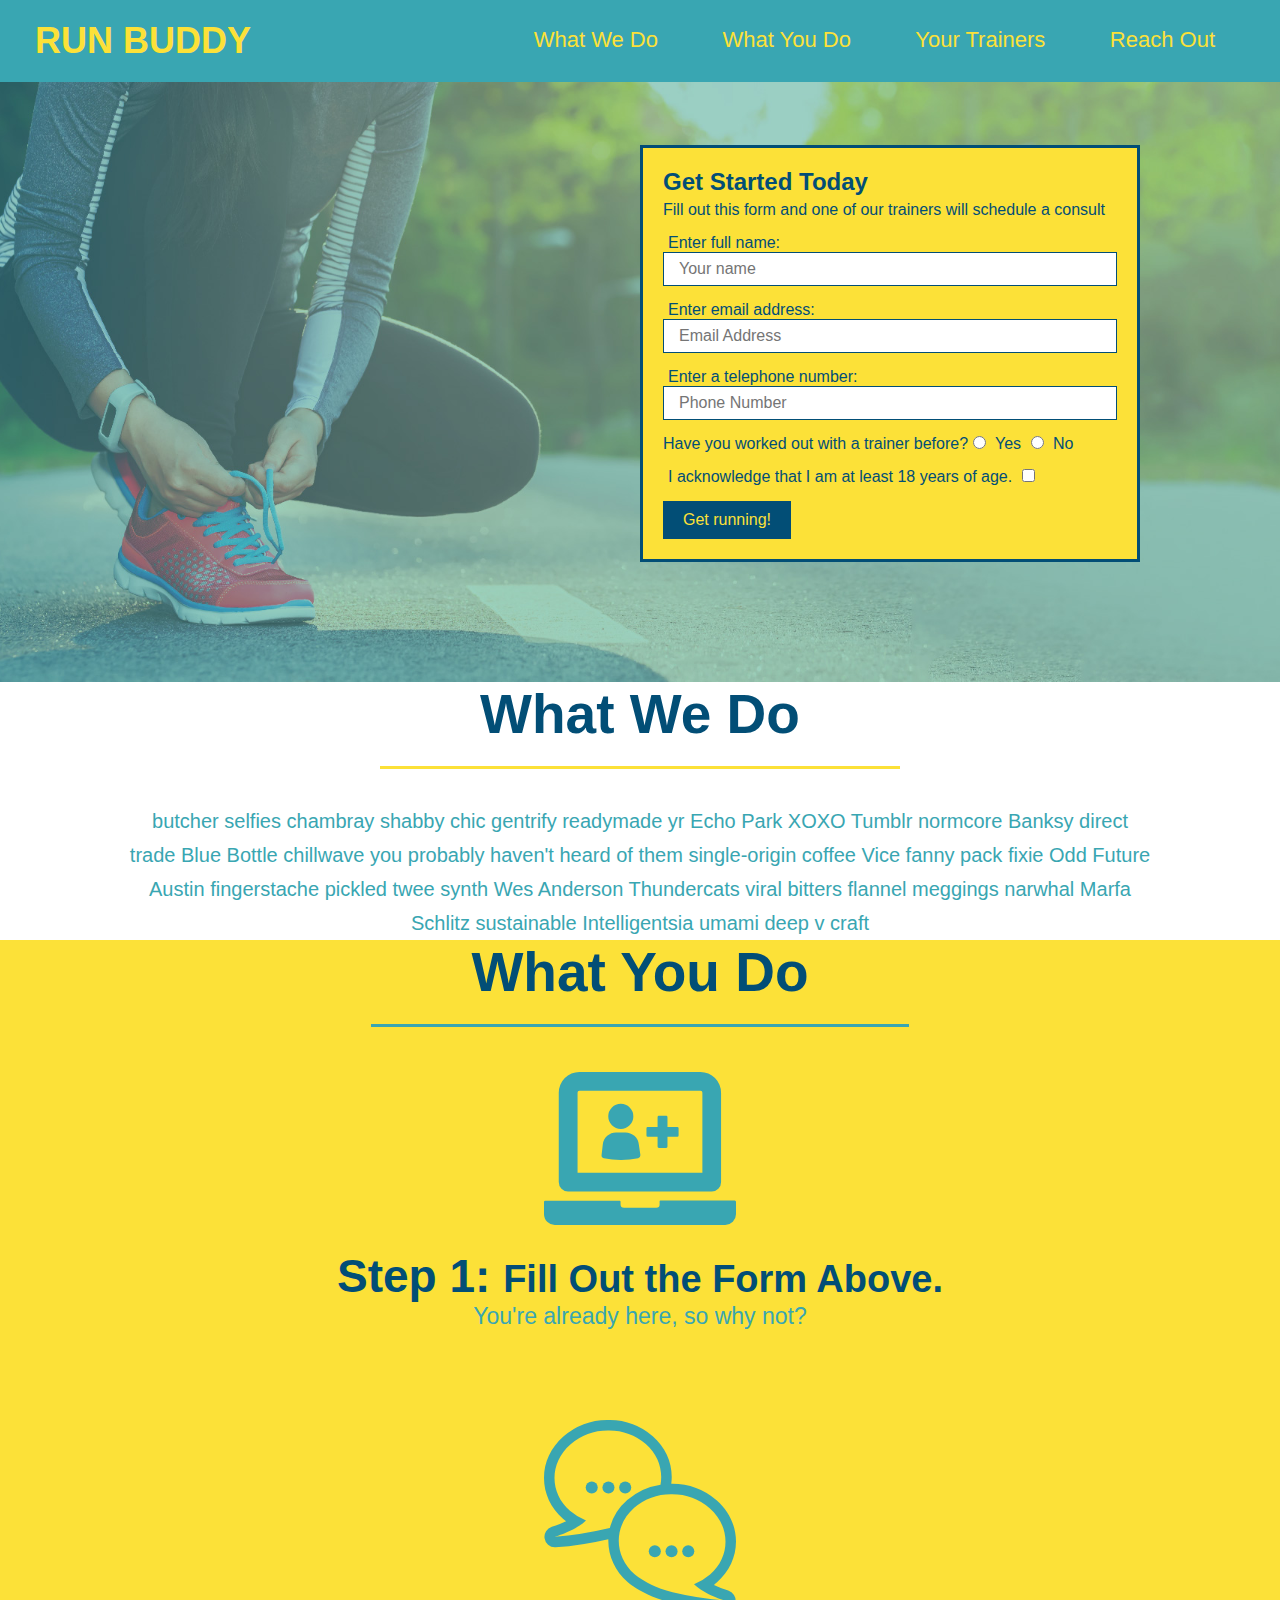
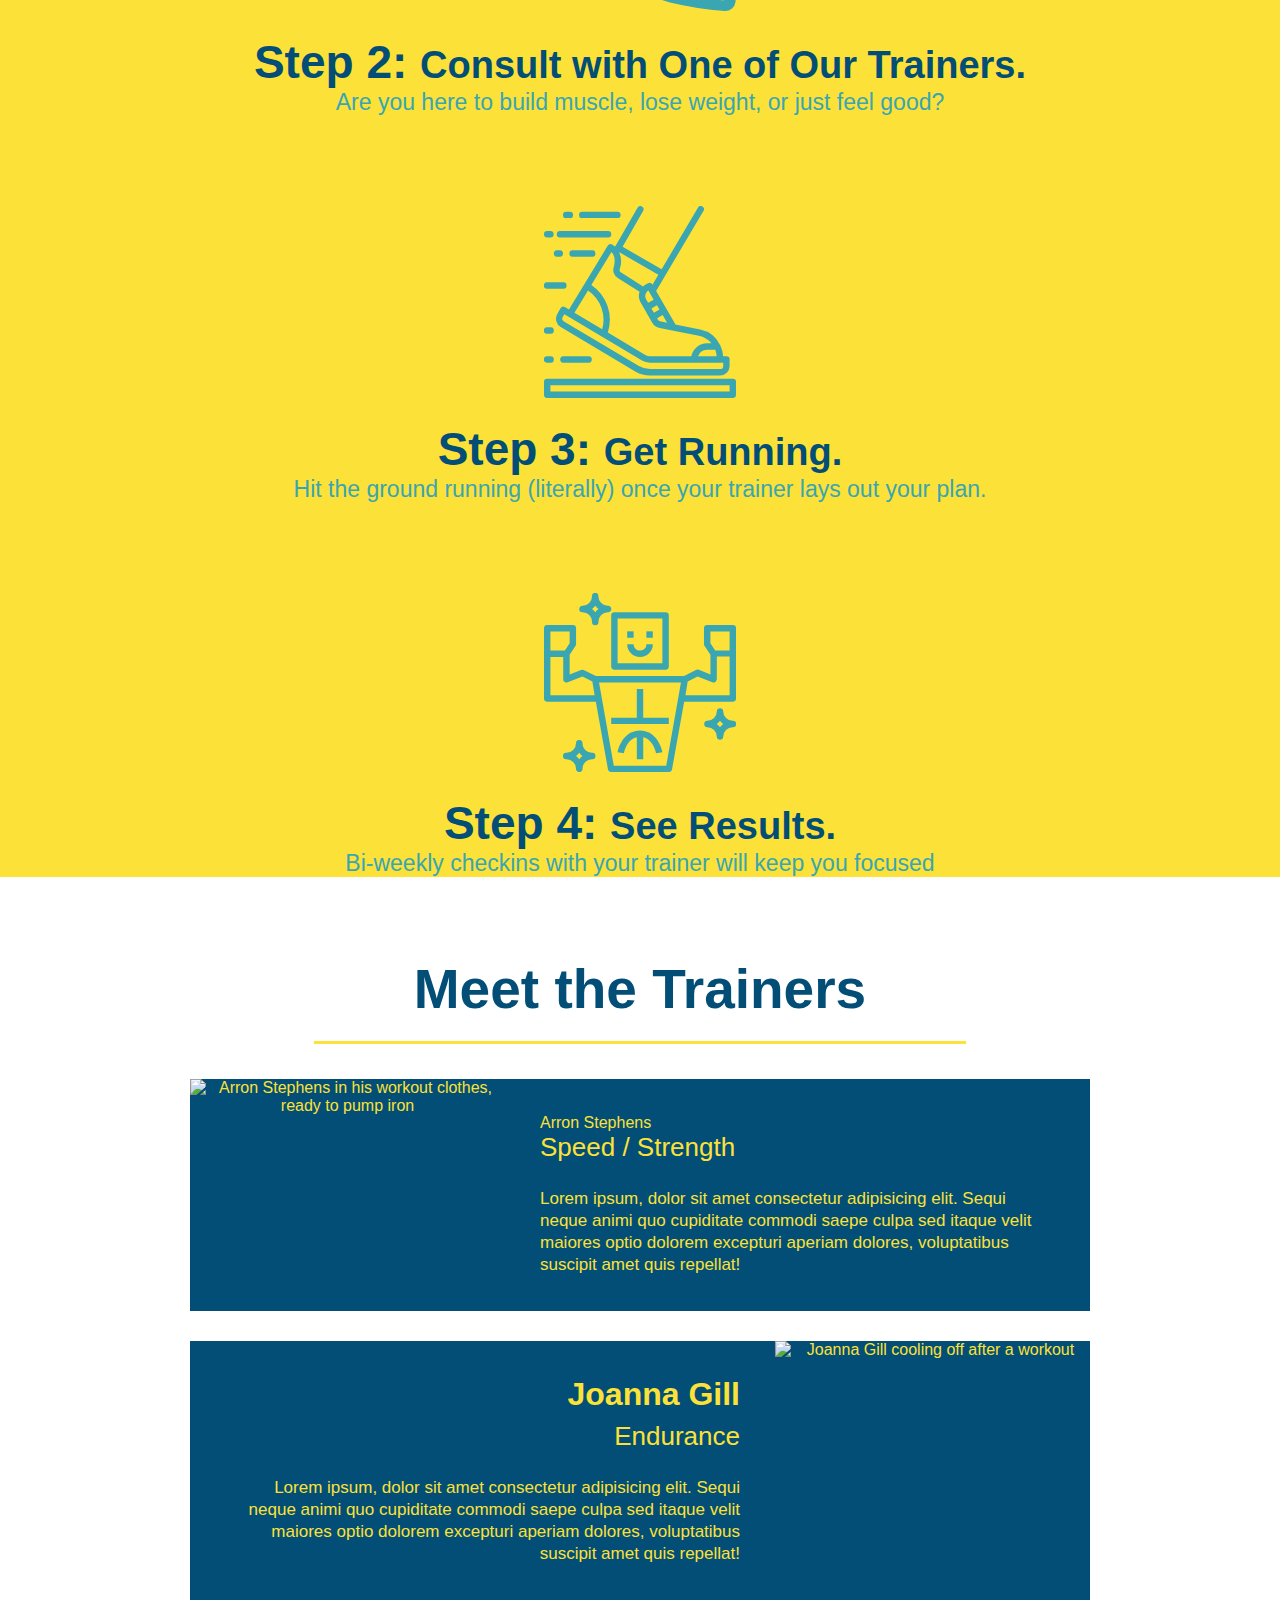
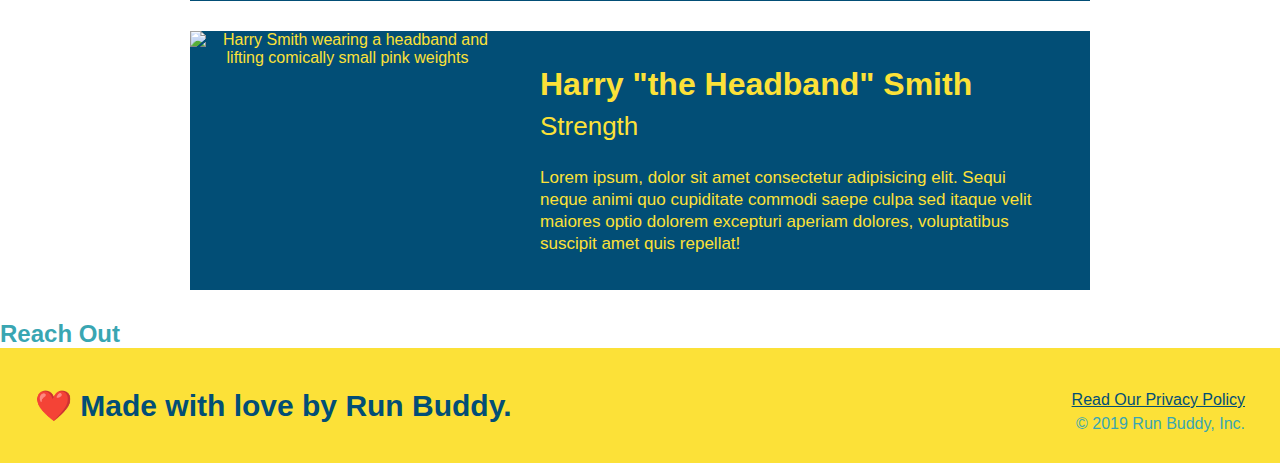
==== index.html @ e9421a39 "Meet the trainers section" ====
<!DOCTYPE html>
<html lang="en">
    <head>
        <meta charset="UTF-8" />
        <title>Run Buddy</title>
        <link rel="stylesheet" href="./assets/css/style.css" />
    </head>
    <body>
        <!--navigation-->
    <header>
        <h1>
            <a href="/">RUN BUDDY</a>
        </h1>    
        <nav><!--Unordered list element-->
            <ul>
                <!--List item element-->
                <li>
                    <!--Anchor element-->
                    <a href="#what-we-do">What We Do</a>
                </li>
                <li>
                    <a href="#what-you-do">What You Do</a>
                </li>
                <li>
                    <a href="#your-trainers">Your Trainers</a>
                </li>
                <li>
                    <a href="#reach-out">Reach Out</a>
                </li>
            </ul>
        </nav>
    </header>

        <!--hero/jumbotron-->
        <section class="hero">
            <div class="hero-form">
                <h3>Get Started Today</h3>
                <p>Fill out this form and one of our trainers will schedule a consult</p>
                <!--Add form element-->
                <form>
                    <label for="name">Enter full name:</label>
                    <input type="text" placeholder="Your name" name="name" id="name" class="form-input" />
                    
                    <label for="email">Enter email address:</label>
                    <input type="text" placeholder="Email Address" name="email" id="email" class="form-input" />
                    
                    <label for="phone">Enter a telephone number:</label>
                    <input type="text" placeholder="Phone Number" name="phone" id="phone" class="form-input" />
                    <p>
                        Have you worked out with a trainer before?
                        <input type="radio" name="trainer-confirm" id="trainer-yes" />
                        <label for="trainer-yes">Yes</label>
                        <input type="radio" name="trainer-confirm" id="trainer-no" />
                        <label for="trainer-no">No</label>
                    </p>
                    <p>
                        <label for="checkbox" >
                            I acknowledge that I am at least 18 years of age.
                            </label>
                            <input type="checkbox" name="age-confirm" id="checkbox" />
                    </p>
                    <button type="submit">
                        Get running!
                    </button>
                </form>
            </div>
        </section>
        <!--end hero-->

        <!--"what we do" section-->
        <section id="what-we-do" class="intro">
            
            <h2 class="section-title primary-border">What We Do</h2>
            <p>
                butcher selfies chambray shabby chic gentrify readymade yr Echo Park XOXO Tumblr normcore Banksy direct trade Blue Bottle chillwave you probably haven't heard of them single-origin coffee Vice fanny pack fixie Odd Future Austin fingerstache pickled twee synth Wes Anderson Thundercats viral bitters flannel meggings narwhal Marfa Schlitz sustainable Intelligentsia umami deep v craft
            </p>
        </section>
        
        <!--"what you do" section-->
        <section id="what-you-do" class="steps">
            
            <h2 class="section-title secondary-border">What You Do</h2>

            <div>
                <!--insert this img element-->
                <img src="./assets/images/step-1.svg" alt="" />
                <h3>Step 1: <span>Fill Out the Form Above.</span></h3>
                <p>You're already here, so why not?</p>
            </div>

            <div>
                <img src="./assets/images/step-2.svg" alt="" />
                <h3>Step 2: <span>Consult with One of Our Trainers.</span></h3>
                <p>Are you here to build muscle, lose weight, or just feel good?</p>
            </div>

            <div>
                <img src="./assets/images/step-3.svg" alt="" />
                <h3>Step 3: <span>Get Running.</span></h3>
                <p>Hit the ground running (literally) once your trainer lays out your plan.</p>
            </div>

            <div>
                <img src="./assets/images/step-4.svg" alt="" />
                <h3>Step 4: <span>See Results.</span></h3>
                <p>Bi-weekly checkins with your trainer will keep you focused</p>
            </div>
        </section>

        <!--"meet the trainers" section-->
        <section id="your-trainers" class="trainers">
            <h2 class="section-title primary-border">
                Meet the Trainers
            </h2>
            <article class="trainer">
                <img src="./assets/images/trainer-1.jpg" alt="Arron Stephens in his workout clothes, ready to pump iron" />
                <div class="trainer-bio text-left"
                  <h3>Arron Stephens</h3>
                  <h4>Speed / Strength</h4>
                  <p>Lorem ipsum, dolor sit amet consectetur adipisicing elit. Sequi neque animi quo cupiditate commodi saepe culpa sed
                    itaque velit maiores optio dolorem excepturi aperiam dolores, voluptatibus suscipit amet quis repellat!
                  </p>
                </div>
            </article>
            <!-- second trainer bio -->
             <article class="trainer">
              <div class="trainer-bio text-right">
                <h3>Joanna Gill</h3>
                 <h4>Endurance</h4>
            <p>
              Lorem ipsum, dolor sit amet consectetur adipisicing elit. Sequi neque animi quo cupiditate commodi saepe culpa sed
              itaque velit maiores optio dolorem excepturi aperiam dolores, voluptatibus suscipit amet quis repellat!
            </p>
        </div>
            <img src="./assets/images/trainer-2.jpg" alt="Joanna Gill cooling off after a workout" />
            </article>
        
        
           <!-- third trainer bio -->
            <article class="trainer">
             <img src="./assets/images/trainer-3.jpg" alt="Harry Smith wearing a headband and lifting comically small pink weights" />
              <div class="trainer-bio text-left">
               <h3>Harry "the Headband" Smith</h3>
                <h4>Strength</h4>
      <p>
        Lorem ipsum, dolor sit amet consectetur adipisicing elit. Sequi neque animi quo cupiditate commodi saepe culpa sed
        itaque velit maiores optio dolorem excepturi aperiam dolores, voluptatibus suscipit amet quis repellat!
      </p>
    </div>
  </article>
        
        
        
        
        
        
        
        </section>

        <!--"reach out" section-->
        <section>
            <h2>Reach Out</h2>
        </section>

        <!--footer-->
        <footer>
            <h2>❤️ Made with love by Run Buddy.</h2>
            <div>
                <a href="#">Read Our Privacy Policy</a><br />
                &copy; 2019 Run Buddy, Inc.
            </div>
        </footer>
        
    </body>
    </html>
---- assets/css/style.css ----
body {
    /*more on this crazy alphanumerical value in a minue! */
    color: #39a6b2;
    font-family: Helvetica, Arial, sans-serif;
}
/* apply styles to <header> */
header {
    padding: 20px 35px;
    background-color: #39a6b2;
}
header h1 {
    font-weight: bold;
    font-size: 36px;
    color: #fce138;
    margin: 0;
    display: inline;
}
header a {
    text-decoration: none;
    color: #fce138;
}
header nav {
    float: right;
    margin: 7px 0;
}
header nav ul li {
    display: inline;
}
header nav ul li a {
    margin: 0 30px;
    font-weight: lighter;
    font-size: 22px;
}
* {
    margin: 0;
    padding: 0;
    box-sizing: border-box;
}
footer {
    background: #fce138;
    width: 100%;
    padding: 40px 35px;
}
footer h2 {
    display: inline;
    color: #024e76;
    font-size: 30px;
    margin: 0;
}
footer div {
    float: right;
    line-height: 1.5;
    text-align: right;
}
footer a {
    color: #024e76;
}

/* Hero Style Start */
.hero {
    background-image: url("../images/hero-bg.jpg");
    height: 600px;
    background-size: cover;
    background-position: center;
    position: relative;
}
.hero-form {
    border: 3px solid #024e76;
    background-color: #fce138;
    padding: 20px;
    width: 500px;
    color: #024e76;
    position: absolute;
    bottom: 120px;
    right: 140px;
}
.hero-form h3 {
    font-size: 24px;
    margin: 0;
}
.hero-form p {
    margin: 5px 0 15px 0;
}
.form-input {
    border: 1px solid #024e76;
    display: block;
    padding: 7px 15px;
    font-size: 16px;
    color: #024e76;
    width: 100%;
    margin-bottom: 15px;
}
.hero-form label {
    margin: 0 5px;
}
.hero-form button {
    color: #fce138;
    background-color: #024e76;
    border: none;
    padding: 10px 20px;
    font-size: 16px;
}
/* Hero Style End */
.intro {
    text-align: center;
}

.intro p {
    line-height: 1.7;
    color: #39a6b2;
    width: 80%;
    font-size: 20px;
    margin: 0 auto;
}

.steps { 
    text-align: center;
    background: #fce138;
}



.section-title {
    font-size: 55px;
    color: #024e76;
    margin-bottom: 35px;
    padding: 0 100px 20px 100px;
    display: inline-block;
    border-bottom: 3px solid;
}
  
.primary-border {
    border-color: #fce138;
}
  
.secondary-border {
    border-color: #39a6b2;
}

.steps div {
    margin-bottom: 80px;
}
  
.steps img {
    width: 15%;
    margin: 10px 0;
} 
  
.steps h3 {
    color: #024e76;
    font-size: 46px;
    margin-top: 10px;
}
  
.steps p {
    color: #39a6b2;
    font-size: 23px;
}
.steps span {
    font-size: 38px;
}
.trainers {
    text-align: center;
}
.trainer {
    width: 900px;
    margin: 0 auto 30px auto;
    background: #024e76;
    color: #fce138;
    overflow: auto;
}
.trainer img {
    width: 35%;
    float: left;
}
  
.trainer-bio {
    padding: 35px;
    float: left;
    width: 65%;
}
.text-left {
    text-align: left;
}
.text-right {
    text-align: right;
}
.trainer-bio h3 {
    font-size: 32px;
    margin-bottom: 8px;
}
  
.trainer-bio h4 {
    font-weight: lighter;
    font-size: 26px;
    margin-bottom: 25px;
}
  
  .trainer-bio p {
    font-size: 17px;
    line-height: 1.3;
}
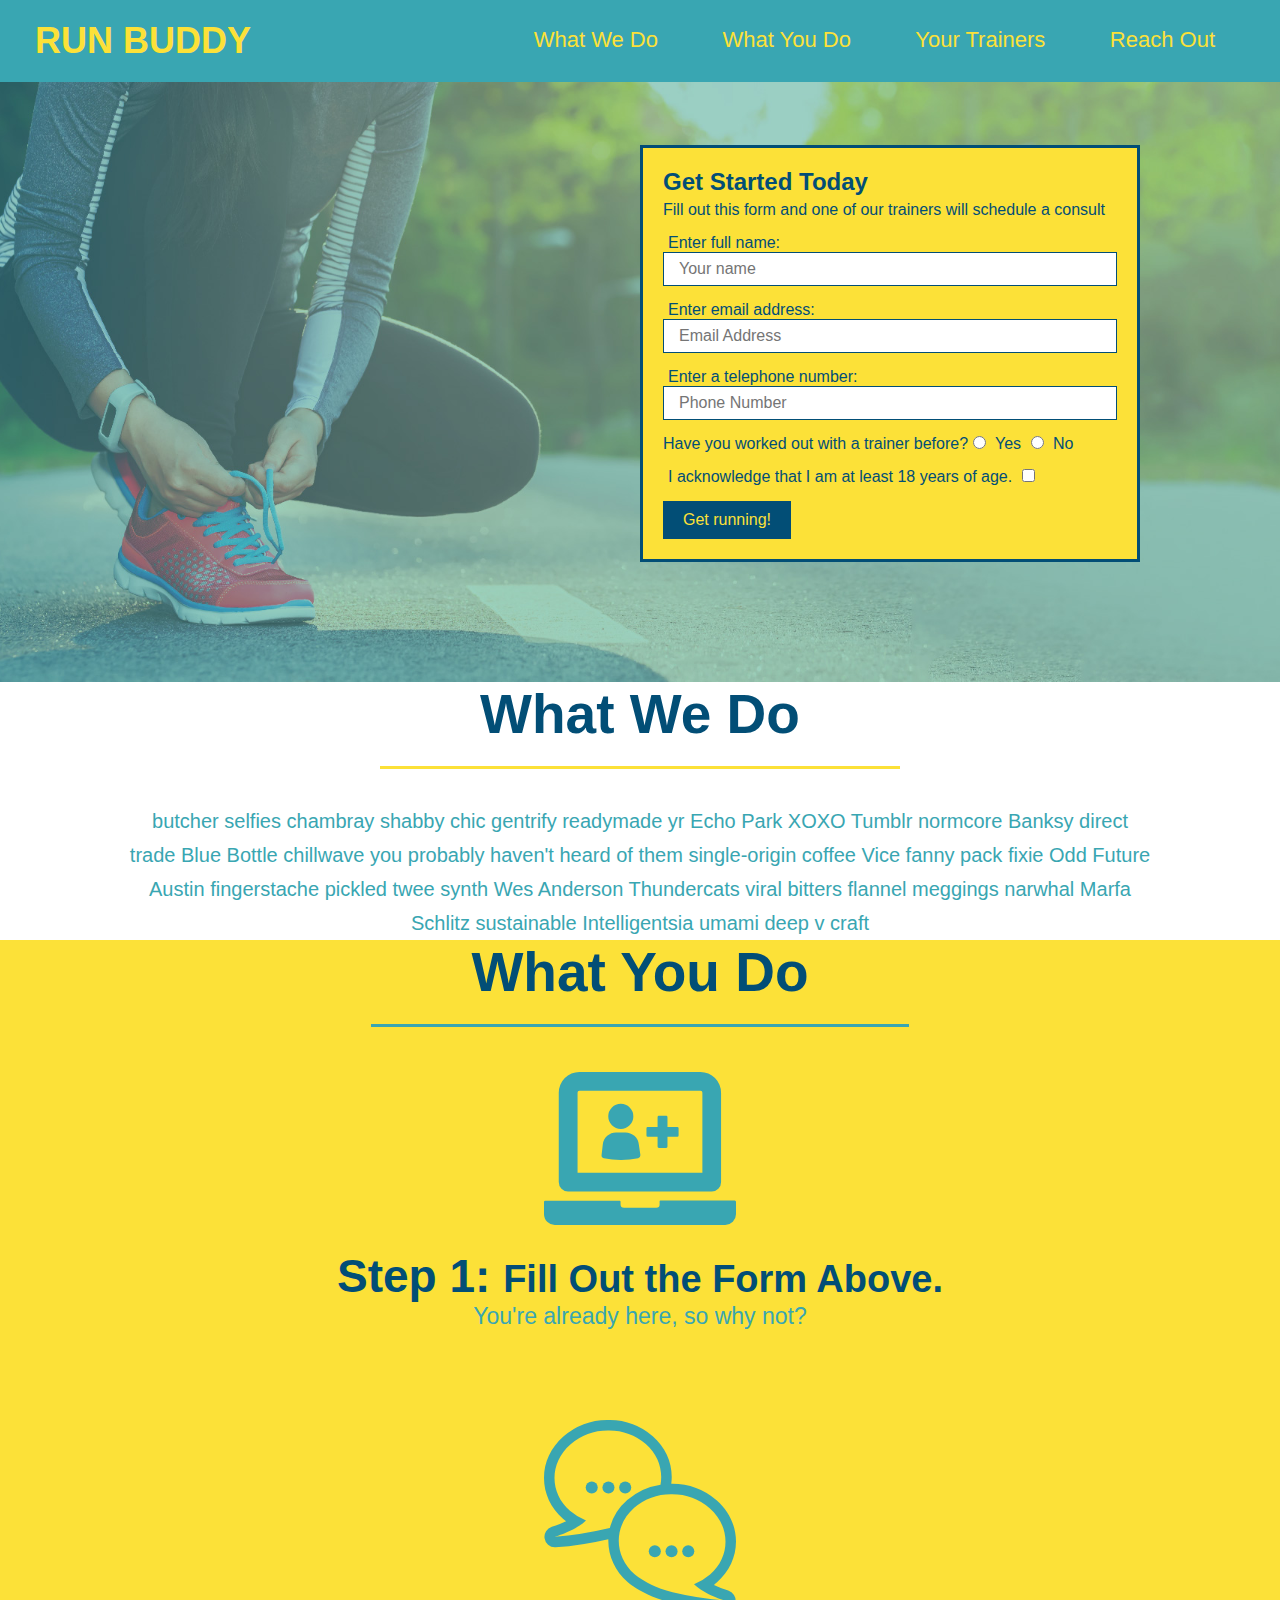
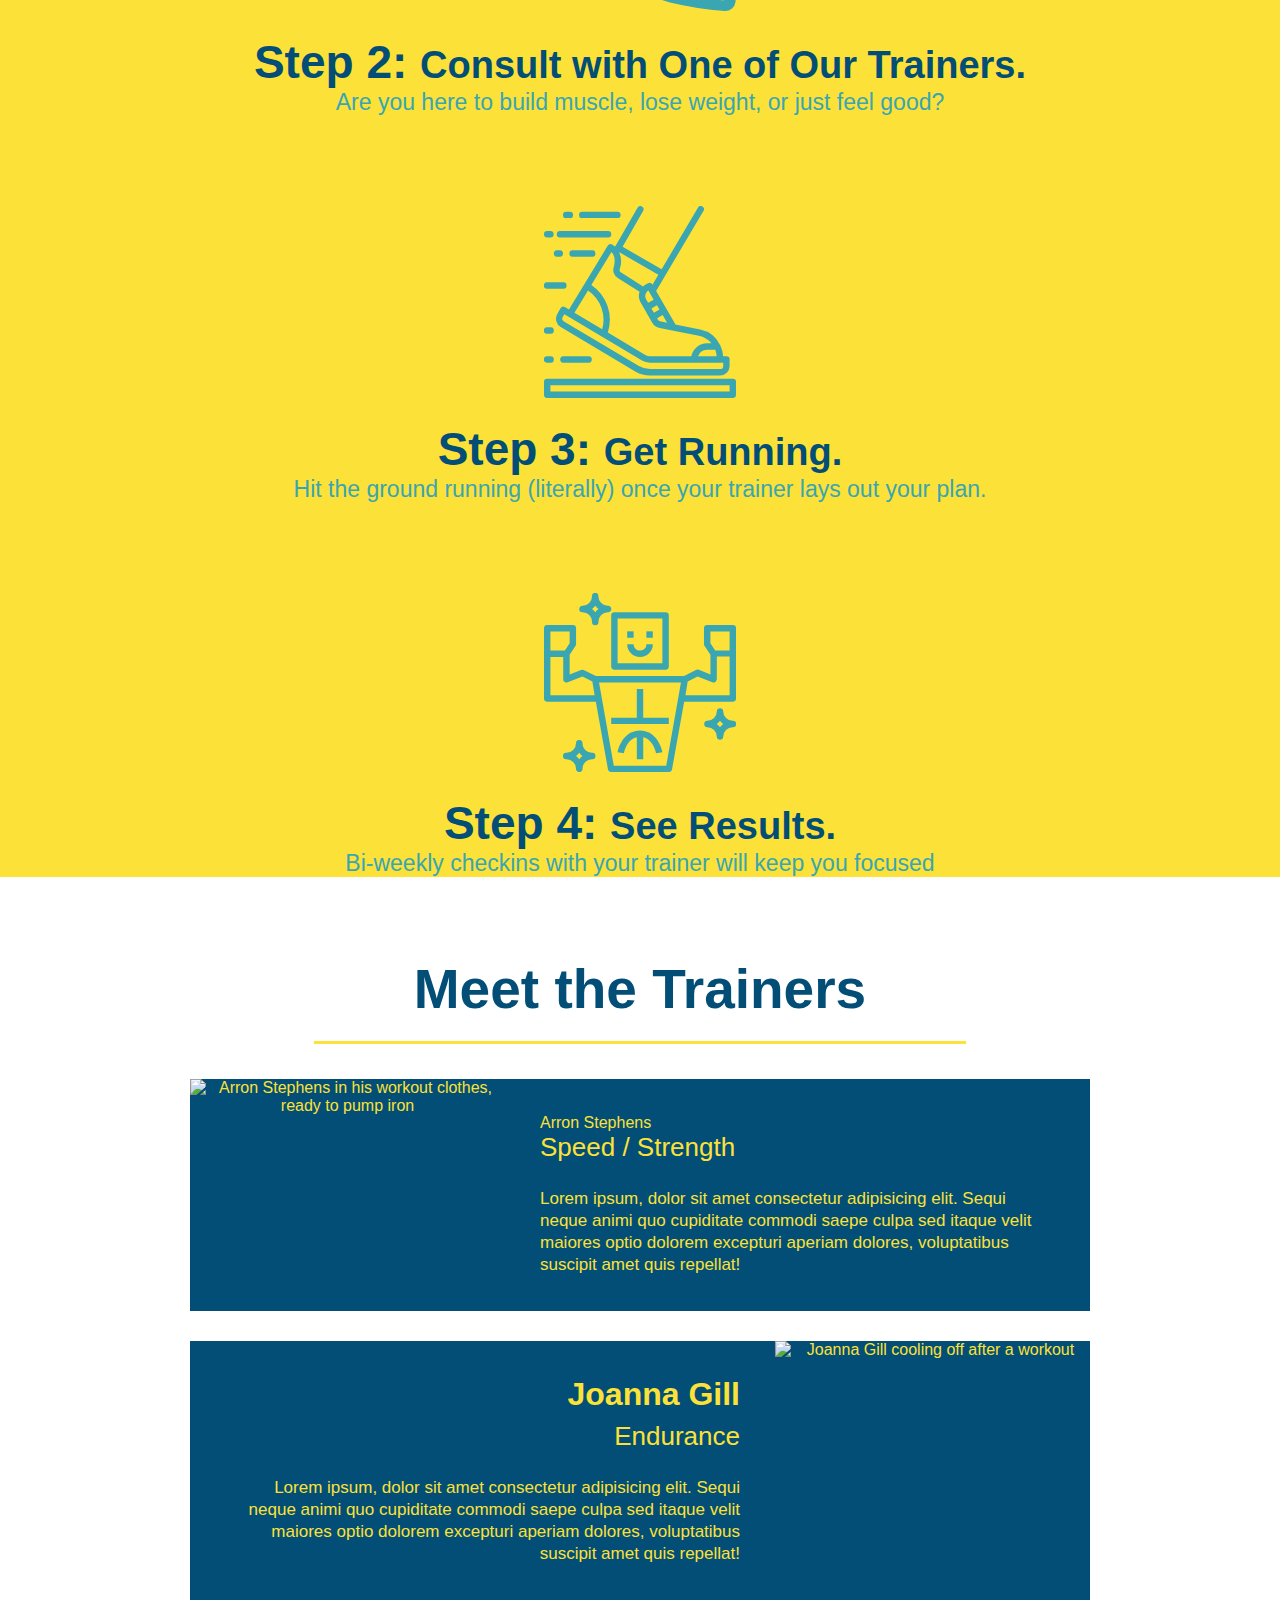
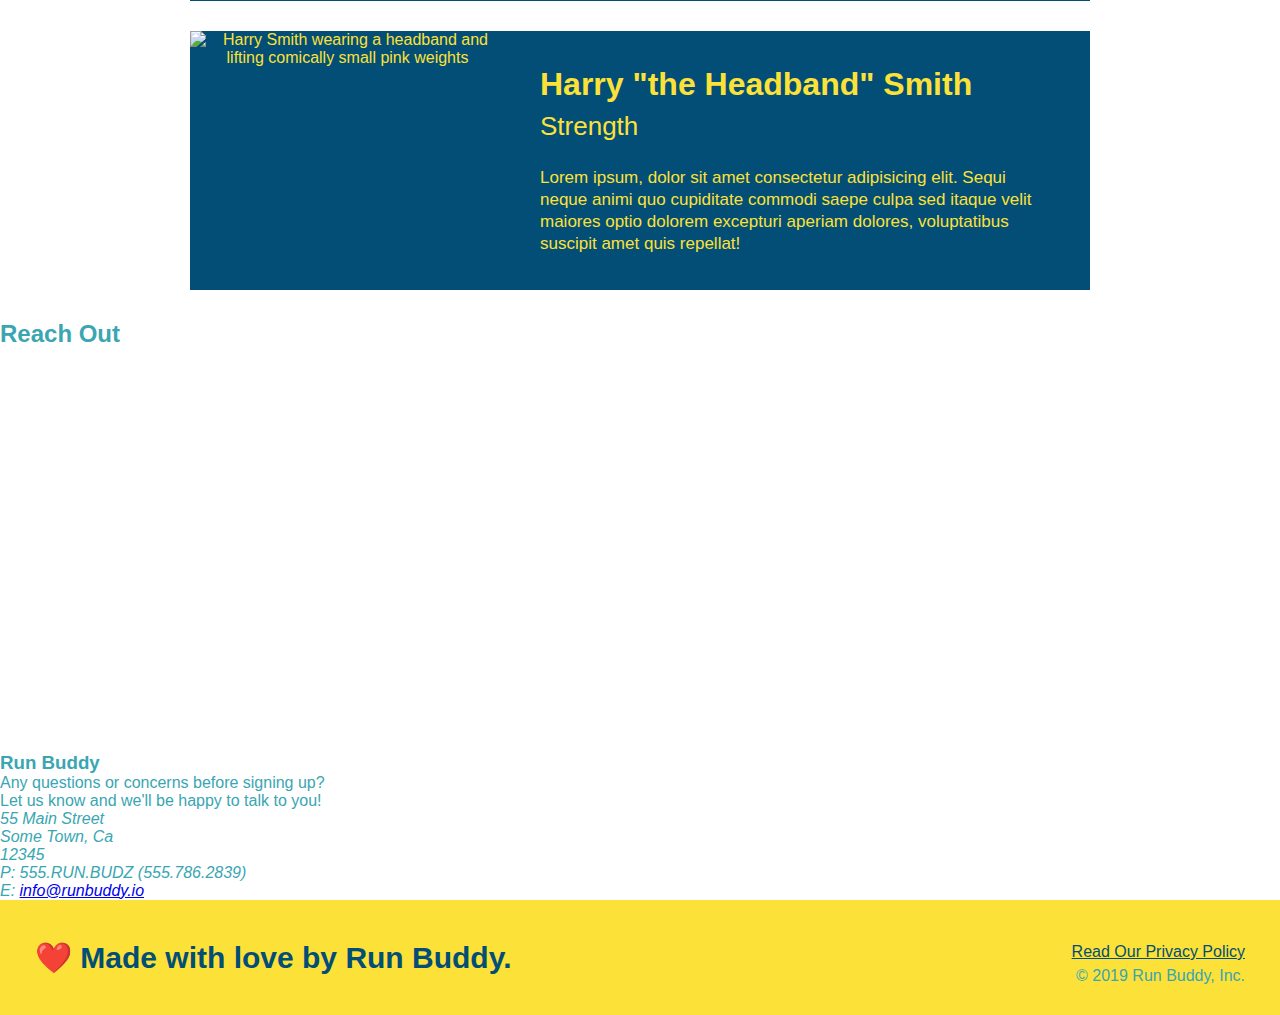
==== commit a81fd818: "Reach Out Section" ====
--- a/index.html
+++ b/index.html
@@ -149,18 +149,37 @@
     </div>
   </article>
         
-        
-        
-        
-        
-        
-        
-        </section>
-
-        <!--"reach out" section-->
+     </section>
+    
+     <!--"reach out" section-->
         <section>
             <h2>Reach Out</h2>
         </section>
+        <div class="contact-info">
+            <iframe
+              src="https://www.google.com/maps/embed?pb=!1m14!1m12!1m3!1d12182.30520634488!2d-74.0652613!3d40.2407219!2m3!1f0!2f0!3f0!3m2!1i1024!2i768!4f13.1!5e0!3m2!1sen!2sus!4v1561060983193!5m2!1sen!2sus"
+              frameborder="0"
+              height="400"
+              width="400"
+              style="border:0"
+              allowfullscreen
+            >
+            </iframe>
+            <div>
+                <h3>Run Buddy</h3>
+                <p>
+                  Any questions or concerns before signing up?
+                  <br />
+                  Let us know and we'll be happy to talk to you!
+                </p>
+                <address>
+                  55 Main Street <br/>
+                  Some Town, Ca <br/>
+                  12345<br />
+                  P: 555.RUN.BUDZ (555.786.2839)<br/>
+                  E: <a href="mailto:info@runbuddy.io">info@runbuddy.io</a>
+                </address>
+            </div>
 
         <!--footer-->
         <footer>
--- a/assets/css/style.css
+++ b/assets/css/style.css
@@ -199,4 +199,4 @@
   .trainer-bio p {
     font-size: 17px;
     line-height: 1.3;
-}+}
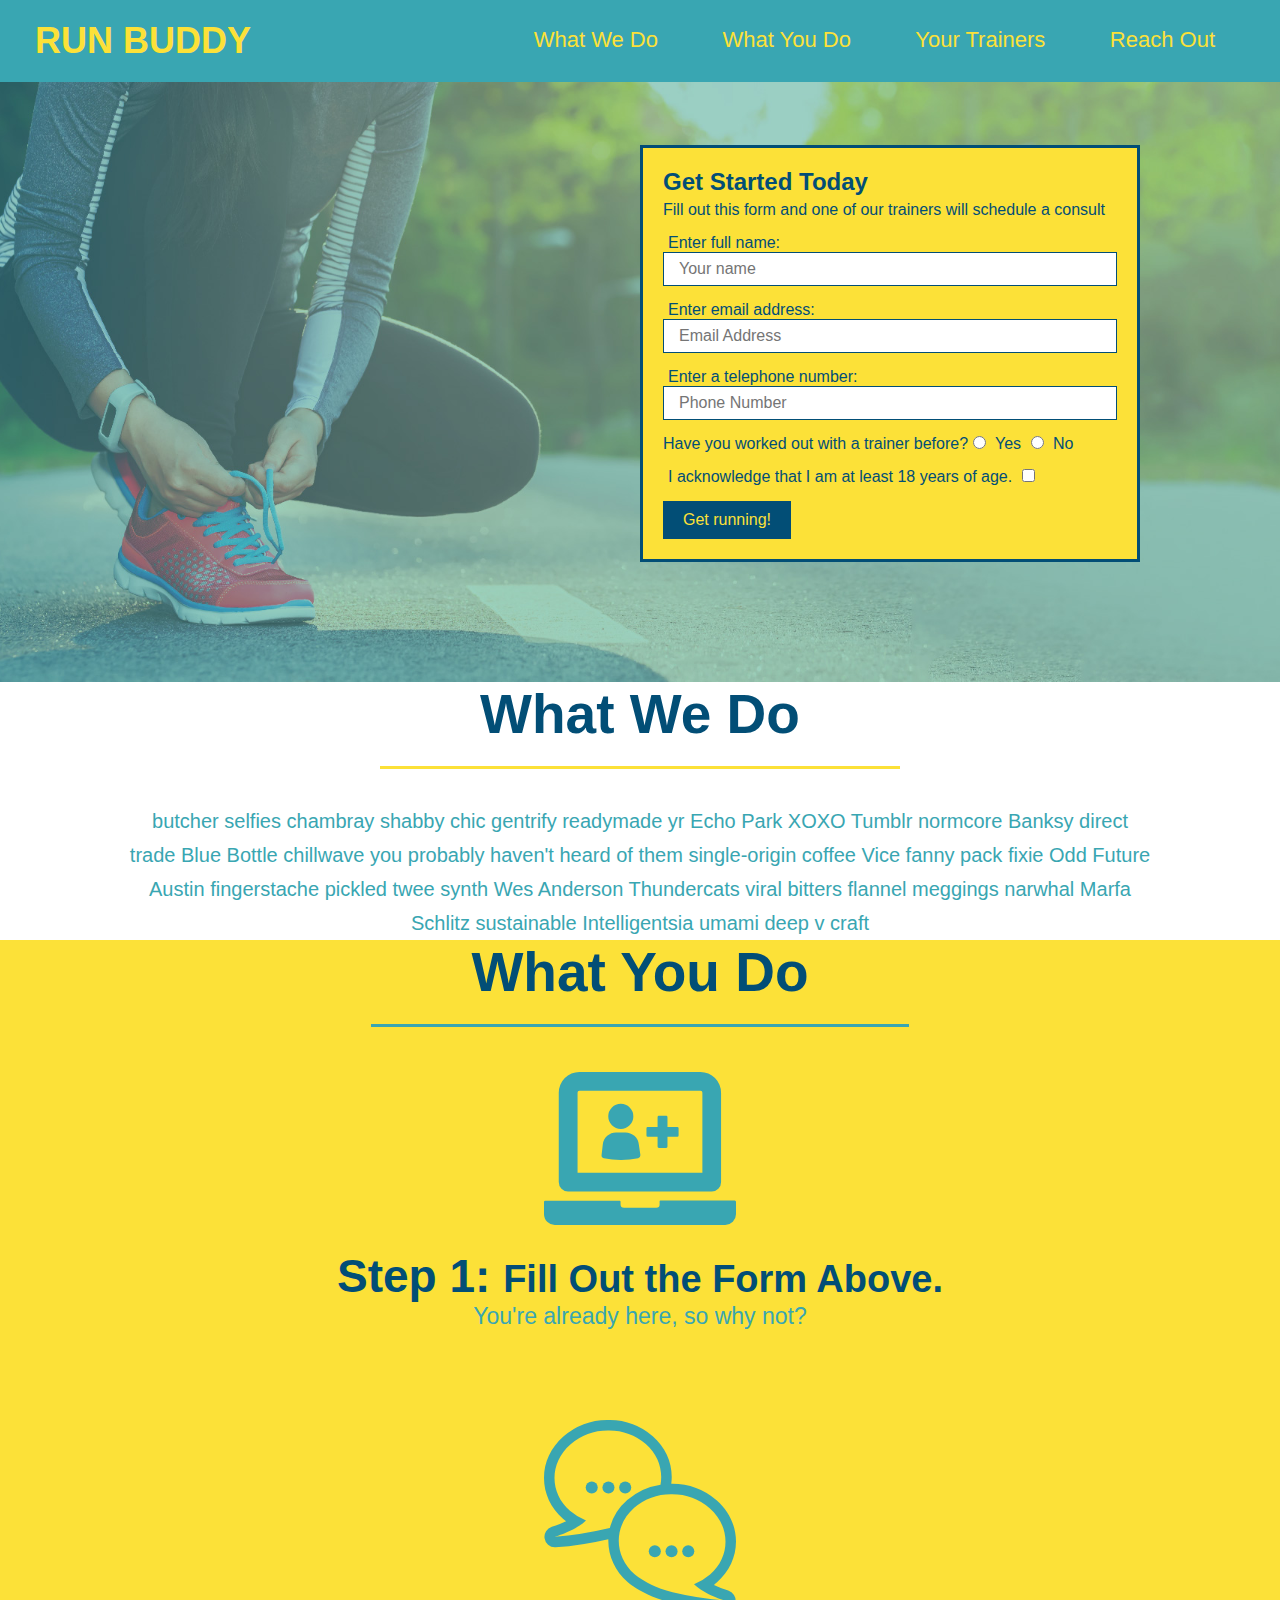
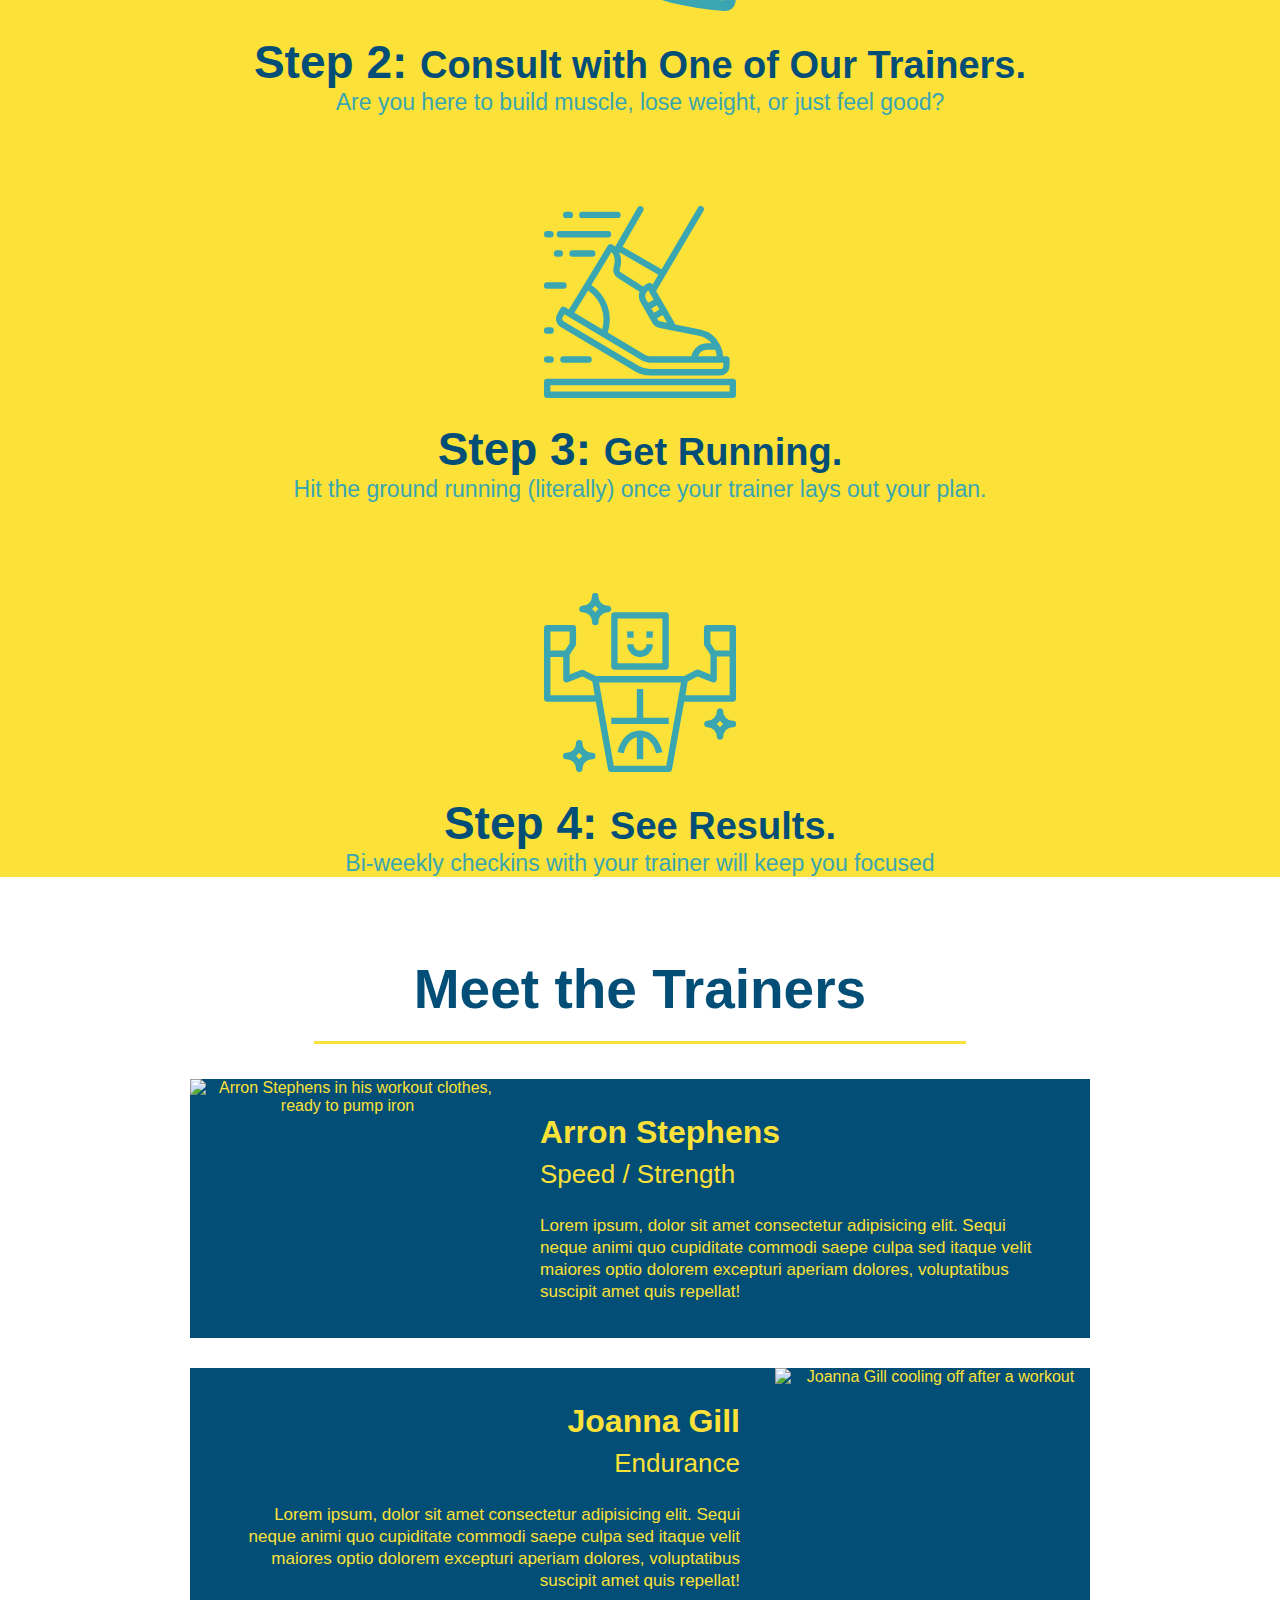
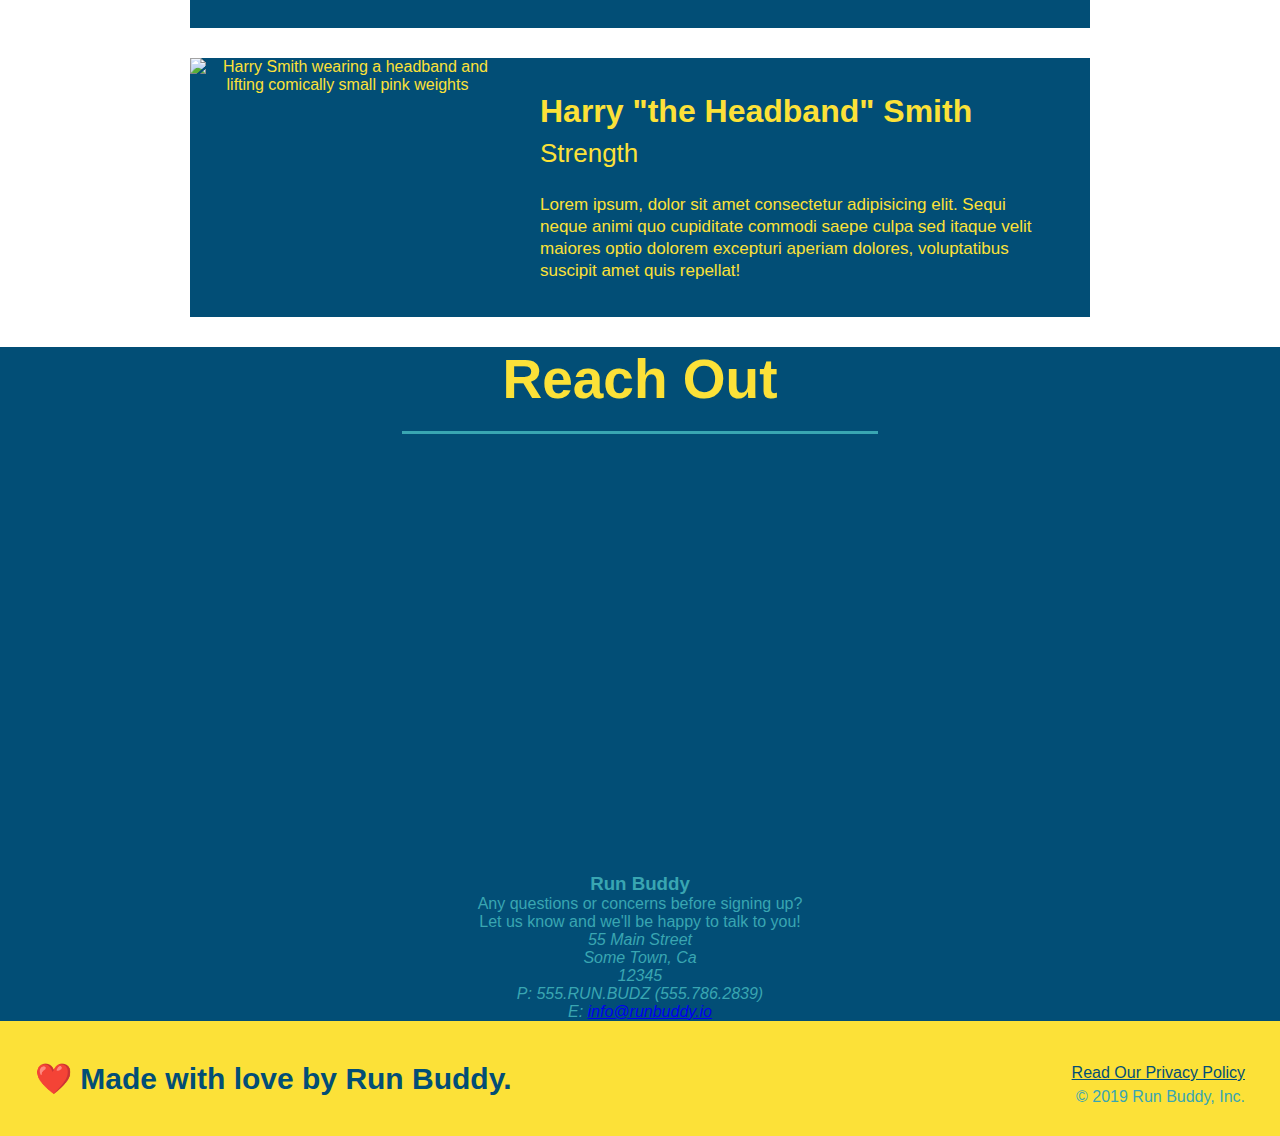
==== commit 49468ec2: "iframe and contact info" ====
--- a/index.html
+++ b/index.html
@@ -1,17 +1,20 @@
 <!DOCTYPE html>
 <html lang="en">
-    <head>
-        <meta charset="UTF-8" />
-        <title>Run Buddy</title>
-        <link rel="stylesheet" href="./assets/css/style.css" />
-    </head>
-    <body>
-        <!--navigation-->
+
+<head>
+    <meta charset="UTF-8" />
+    <title>Run Buddy</title>
+    <link rel="stylesheet" href="./assets/css/style.css" />
+</head>
+
+<body>
+    <!--navigation-->
     <header>
         <h1>
             <a href="/">RUN BUDDY</a>
-        </h1>    
-        <nav><!--Unordered list element-->
+        </h1>
+        <nav>
+            <!--Unordered list element-->
             <ul>
                 <!--List item element-->
                 <li>
@@ -31,164 +34,181 @@
         </nav>
     </header>
 
-        <!--hero/jumbotron-->
-        <section class="hero">
-            <div class="hero-form">
-                <h3>Get Started Today</h3>
-                <p>Fill out this form and one of our trainers will schedule a consult</p>
-                <!--Add form element-->
-                <form>
-                    <label for="name">Enter full name:</label>
-                    <input type="text" placeholder="Your name" name="name" id="name" class="form-input" />
-                    
-                    <label for="email">Enter email address:</label>
-                    <input type="text" placeholder="Email Address" name="email" id="email" class="form-input" />
-                    
-                    <label for="phone">Enter a telephone number:</label>
-                    <input type="text" placeholder="Phone Number" name="phone" id="phone" class="form-input" />
-                    <p>
-                        Have you worked out with a trainer before?
-                        <input type="radio" name="trainer-confirm" id="trainer-yes" />
-                        <label for="trainer-yes">Yes</label>
-                        <input type="radio" name="trainer-confirm" id="trainer-no" />
-                        <label for="trainer-no">No</label>
-                    </p>
-                    <p>
-                        <label for="checkbox" >
-                            I acknowledge that I am at least 18 years of age.
-                            </label>
-                            <input type="checkbox" name="age-confirm" id="checkbox" />
-                    </p>
-                    <button type="submit">
-                        Get running!
-                    </button>
-                </form>
+    <!--hero/jumbotron-->
+    <section class="hero">
+        <div class="hero-form">
+            <h3>Get Started Today</h3>
+            <p>Fill out this form and one of our trainers will schedule a consult</p>
+            <!--Add form element-->
+            <form>
+                <label for="name">Enter full name:</label>
+                <input type="text" placeholder="Your name" name="name" id="name" class="form-input" />
+
+                <label for="email">Enter email address:</label>
+                <input type="text" placeholder="Email Address" name="email" id="email" class="form-input" />
+
+                <label for="phone">Enter a telephone number:</label>
+                <input type="text" placeholder="Phone Number" name="phone" id="phone" class="form-input" />
+                <p>
+                    Have you worked out with a trainer before?
+                    <input type="radio" name="trainer-confirm" id="trainer-yes" />
+                    <label for="trainer-yes">Yes</label>
+                    <input type="radio" name="trainer-confirm" id="trainer-no" />
+                    <label for="trainer-no">No</label>
+                </p>
+                <p>
+                    <label for="checkbox">
+                        I acknowledge that I am at least 18 years of age.
+                    </label>
+                    <input type="checkbox" name="age-confirm" id="checkbox" />
+                </p>
+                <button type="submit">
+                    Get running!
+                </button>
+            </form>
+        </div>
+    </section>
+    <!--end hero-->
+
+    <!--"what we do" section-->
+    <section id="what-we-do" class="intro">
+
+        <h2 class="section-title primary-border">What We Do</h2>
+        <p>
+            butcher selfies chambray shabby chic gentrify readymade yr Echo Park XOXO Tumblr normcore Banksy direct
+            trade Blue Bottle chillwave you probably haven't heard of them single-origin coffee Vice fanny pack fixie
+            Odd Future Austin fingerstache pickled twee synth Wes Anderson Thundercats viral bitters flannel meggings
+            narwhal Marfa Schlitz sustainable Intelligentsia umami deep v craft
+        </p>
+    </section>
+
+    <!--"what you do" section-->
+    <section id="what-you-do" class="steps">
+
+        <h2 class="section-title secondary-border">What You Do</h2>
+
+        <div>
+            <!--insert this img element-->
+            <img src="./assets/images/step-1.svg" alt="" />
+            <h3>Step 1: <span>Fill Out the Form Above.</span></h3>
+            <p>You're already here, so why not?</p>
+        </div>
+
+        <div>
+            <img src="./assets/images/step-2.svg" alt="" />
+            <h3>Step 2: <span>Consult with One of Our Trainers.</span></h3>
+            <p>Are you here to build muscle, lose weight, or just feel good?</p>
+        </div>
+
+        <div>
+            <img src="./assets/images/step-3.svg" alt="" />
+            <h3>Step 3: <span>Get Running.</span></h3>
+            <p>Hit the ground running (literally) once your trainer lays out your plan.</p>
+        </div>
+
+        <div>
+            <img src="./assets/images/step-4.svg" alt="" />
+            <h3>Step 4: <span>See Results.</span></h3>
+            <p>Bi-weekly checkins with your trainer will keep you focused</p>
+        </div>
+    </section>
+
+    <!--"meet the trainers" section-->
+    <section id="your-trainers" class="trainers">
+        <h2 class="section-title primary-border">
+            Meet the Trainers
+        </h2>
+        <article class="trainer">
+            <img src="./assets/images/trainer-1.jpg" alt="Arron Stephens in his workout clothes, ready to pump iron" />
+            <div class="trainer-bio text-left">
+                <h3>Arron Stephens</h3>
+                <h4>Speed / Strength</h4>
+                <p>Lorem ipsum, dolor sit amet consectetur adipisicing elit. Sequi neque animi quo cupiditate commodi
+                    saepe culpa sed
+                    itaque velit maiores optio dolorem excepturi aperiam dolores, voluptatibus suscipit amet quis
+                    repellat!
+                </p>
             </div>
-        </section>
-        <!--end hero-->
-
-        <!--"what we do" section-->
-        <section id="what-we-do" class="intro">
-            
-            <h2 class="section-title primary-border">What We Do</h2>
-            <p>
-                butcher selfies chambray shabby chic gentrify readymade yr Echo Park XOXO Tumblr normcore Banksy direct trade Blue Bottle chillwave you probably haven't heard of them single-origin coffee Vice fanny pack fixie Odd Future Austin fingerstache pickled twee synth Wes Anderson Thundercats viral bitters flannel meggings narwhal Marfa Schlitz sustainable Intelligentsia umami deep v craft
-            </p>
-        </section>
-        
-        <!--"what you do" section-->
-        <section id="what-you-do" class="steps">
-            
-            <h2 class="section-title secondary-border">What You Do</h2>
-
-            <div>
-                <!--insert this img element-->
-                <img src="./assets/images/step-1.svg" alt="" />
-                <h3>Step 1: <span>Fill Out the Form Above.</span></h3>
-                <p>You're already here, so why not?</p>
+        </article>
+
+
+        <!-- second trainer bio -->
+        <article class="trainer">
+            <div class="trainer-bio text-right">
+                <h3>Joanna Gill</h3>
+                <h4>Endurance</h4>
+                <p>
+                    Lorem ipsum, dolor sit amet consectetur adipisicing elit. Sequi neque animi quo cupiditate commodi
+                    saepe culpa sed
+                    itaque velit maiores optio dolorem excepturi aperiam dolores, voluptatibus suscipit amet quis
+                    repellat!
+                </p>
             </div>
-
-            <div>
-                <img src="./assets/images/step-2.svg" alt="" />
-                <h3>Step 2: <span>Consult with One of Our Trainers.</span></h3>
-                <p>Are you here to build muscle, lose weight, or just feel good?</p>
+            <img src="./assets/images/trainer-2.jpg" alt="Joanna Gill cooling off after a workout" />
+        </article>
+
+
+        <!-- third trainer bio -->
+        <article class="trainer">
+            <img src="./assets/images/trainer-3.jpg"
+                alt="Harry Smith wearing a headband and lifting comically small pink weights" />
+            <div class="trainer-bio text-left">
+                <h3>Harry "the Headband" Smith</h3>
+                <h4>Strength</h4>
+                <p>
+                    Lorem ipsum, dolor sit amet consectetur adipisicing elit. Sequi neque animi quo cupiditate commodi
+                    saepe culpa sed
+                    itaque velit maiores optio dolorem excepturi aperiam dolores, voluptatibus suscipit amet quis
+                    repellat!
+                </p>
             </div>
-
-            <div>
-                <img src="./assets/images/step-3.svg" alt="" />
-                <h3>Step 3: <span>Get Running.</span></h3>
-                <p>Hit the ground running (literally) once your trainer lays out your plan.</p>
-            </div>
-
-            <div>
-                <img src="./assets/images/step-4.svg" alt="" />
-                <h3>Step 4: <span>See Results.</span></h3>
-                <p>Bi-weekly checkins with your trainer will keep you focused</p>
-            </div>
-        </section>
-
-        <!--"meet the trainers" section-->
-        <section id="your-trainers" class="trainers">
-            <h2 class="section-title primary-border">
-                Meet the Trainers
-            </h2>
-            <article class="trainer">
-                <img src="./assets/images/trainer-1.jpg" alt="Arron Stephens in his workout clothes, ready to pump iron" />
-                <div class="trainer-bio text-left"
-                  <h3>Arron Stephens</h3>
-                  <h4>Speed / Strength</h4>
-                  <p>Lorem ipsum, dolor sit amet consectetur adipisicing elit. Sequi neque animi quo cupiditate commodi saepe culpa sed
-                    itaque velit maiores optio dolorem excepturi aperiam dolores, voluptatibus suscipit amet quis repellat!
-                  </p>
-                </div>
-            </article>
-            <!-- second trainer bio -->
-             <article class="trainer">
-              <div class="trainer-bio text-right">
-                <h3>Joanna Gill</h3>
-                 <h4>Endurance</h4>
-            <p>
-              Lorem ipsum, dolor sit amet consectetur adipisicing elit. Sequi neque animi quo cupiditate commodi saepe culpa sed
-              itaque velit maiores optio dolorem excepturi aperiam dolores, voluptatibus suscipit amet quis repellat!
-            </p>
-        </div>
-            <img src="./assets/images/trainer-2.jpg" alt="Joanna Gill cooling off after a workout" />
-            </article>
-        
-        
-           <!-- third trainer bio -->
-            <article class="trainer">
-             <img src="./assets/images/trainer-3.jpg" alt="Harry Smith wearing a headband and lifting comically small pink weights" />
-              <div class="trainer-bio text-left">
-               <h3>Harry "the Headband" Smith</h3>
-                <h4>Strength</h4>
-      <p>
-        Lorem ipsum, dolor sit amet consectetur adipisicing elit. Sequi neque animi quo cupiditate commodi saepe culpa sed
-        itaque velit maiores optio dolorem excepturi aperiam dolores, voluptatibus suscipit amet quis repellat!
-      </p>
-    </div>
-  </article>
-        
-     </section>
-    
-     <!--"reach out" section-->
-        <section>
-            <h2>Reach Out</h2>
-        </section>
+        </article>
+
+    </section>
+
+    <!-- "reach out" section -->
+    <section id="reach-out" class="contact">
+        <h2 class="section-title secondary-border">
+            Reach Out
+        </h2>
+
         <div class="contact-info">
             <iframe
-              src="https://www.google.com/maps/embed?pb=!1m14!1m12!1m3!1d12182.30520634488!2d-74.0652613!3d40.2407219!2m3!1f0!2f0!3f0!3m2!1i1024!2i768!4f13.1!5e0!3m2!1sen!2sus!4v1561060983193!5m2!1sen!2sus"
-              frameborder="0"
-              height="400"
-              width="400"
-              style="border:0"
-              allowfullscreen
+                src="https://www.google.com/maps/embed?pb=!1m14!1m12!1m3!1d12182.30520634488!2d-74.0652613!3d40.2407219!2m3!1f0!2f0!3f0!3m2!1i1024!2i768!4f13.1!5e0!3m2!1sen!2sus!4v1561060983193!5m2!1sen!2sus"
+                frameborder="0" 
+                height="400" 
+                width="400" 
+                style="border:0" 
+                allowfullscreen
             >
             </iframe>
-            <div>
-                <h3>Run Buddy</h3>
-                <p>
-                  Any questions or concerns before signing up?
-                  <br />
-                  Let us know and we'll be happy to talk to you!
-                </p>
-                <address>
-                  55 Main Street <br/>
-                  Some Town, Ca <br/>
-                  12345<br />
-                  P: 555.RUN.BUDZ (555.786.2839)<br/>
-                  E: <a href="mailto:info@runbuddy.io">info@runbuddy.io</a>
-                </address>
-            </div>
-
-        <!--footer-->
-        <footer>
-            <h2>❤️ Made with love by Run Buddy.</h2>
-            <div>
-                <a href="#">Read Our Privacy Policy</a><br />
-                &copy; 2019 Run Buddy, Inc.
-            </div>
-        </footer>
-        
-    </body>
-    </html>
+        </div>
+        <div>
+            <h3>Run Buddy</h3>
+            <p>
+                Any questions or concerns before signing up?
+                <br />
+                Let us know and we'll be happy to talk to you!
+            </p>
+            <address>
+                55 Main Street <br />
+                Some Town, Ca <br />
+                12345<br />
+                P: 555.RUN.BUDZ (555.786.2839)<br />
+                E: <a href="mailto:info@runbuddy.io">info@runbuddy.io</a>
+            </address>
+        </div>
+    </section>
+
+    <!--footer-->
+    <footer>
+        <h2>❤️ Made with love by Run Buddy.</h2>
+        <div>
+            <a href="#">Read Our Privacy Policy</a><br />
+            &copy; 2019 Run Buddy, Inc.
+        </div>
+    </footer>
+
+</body>
+
+</html>--- a/assets/css/style.css
+++ b/assets/css/style.css
@@ -122,12 +122,12 @@
 
 .section-title {
     font-size: 55px;
-    color: #024e76;
+    display: inline-block;
+    padding: 0 100px 20px 100px;
+    border-bottom: 3px solid;
     margin-bottom: 35px;
-    padding: 0 100px 20px 100px;
-    display: inline-block;
-    border-bottom: 3px solid;
-}
+    color: #024e76;
+  }
   
 .primary-border {
     border-color: #fce138;
@@ -196,7 +196,30 @@
     margin-bottom: 25px;
 }
   
-  .trainer-bio p {
+.trainer-bio p {
     font-size: 17px;
     line-height: 1.3;
 }
+.contact{
+    text-align: center;
+    background: #024e76;
+}
+.contact h2 {
+    color: #fce138;
+    text-align: center;
+    
+}
+
+.contact-info iframe {
+    width: 400px;
+    height: 400px;
+  }
+
+  .contact-info div{
+    width: 410px;
+    display: inline-block;
+    vertical-align: top;
+    text-align: left;
+    margin: 30px 0 0 60px;
+    color: white;
+  }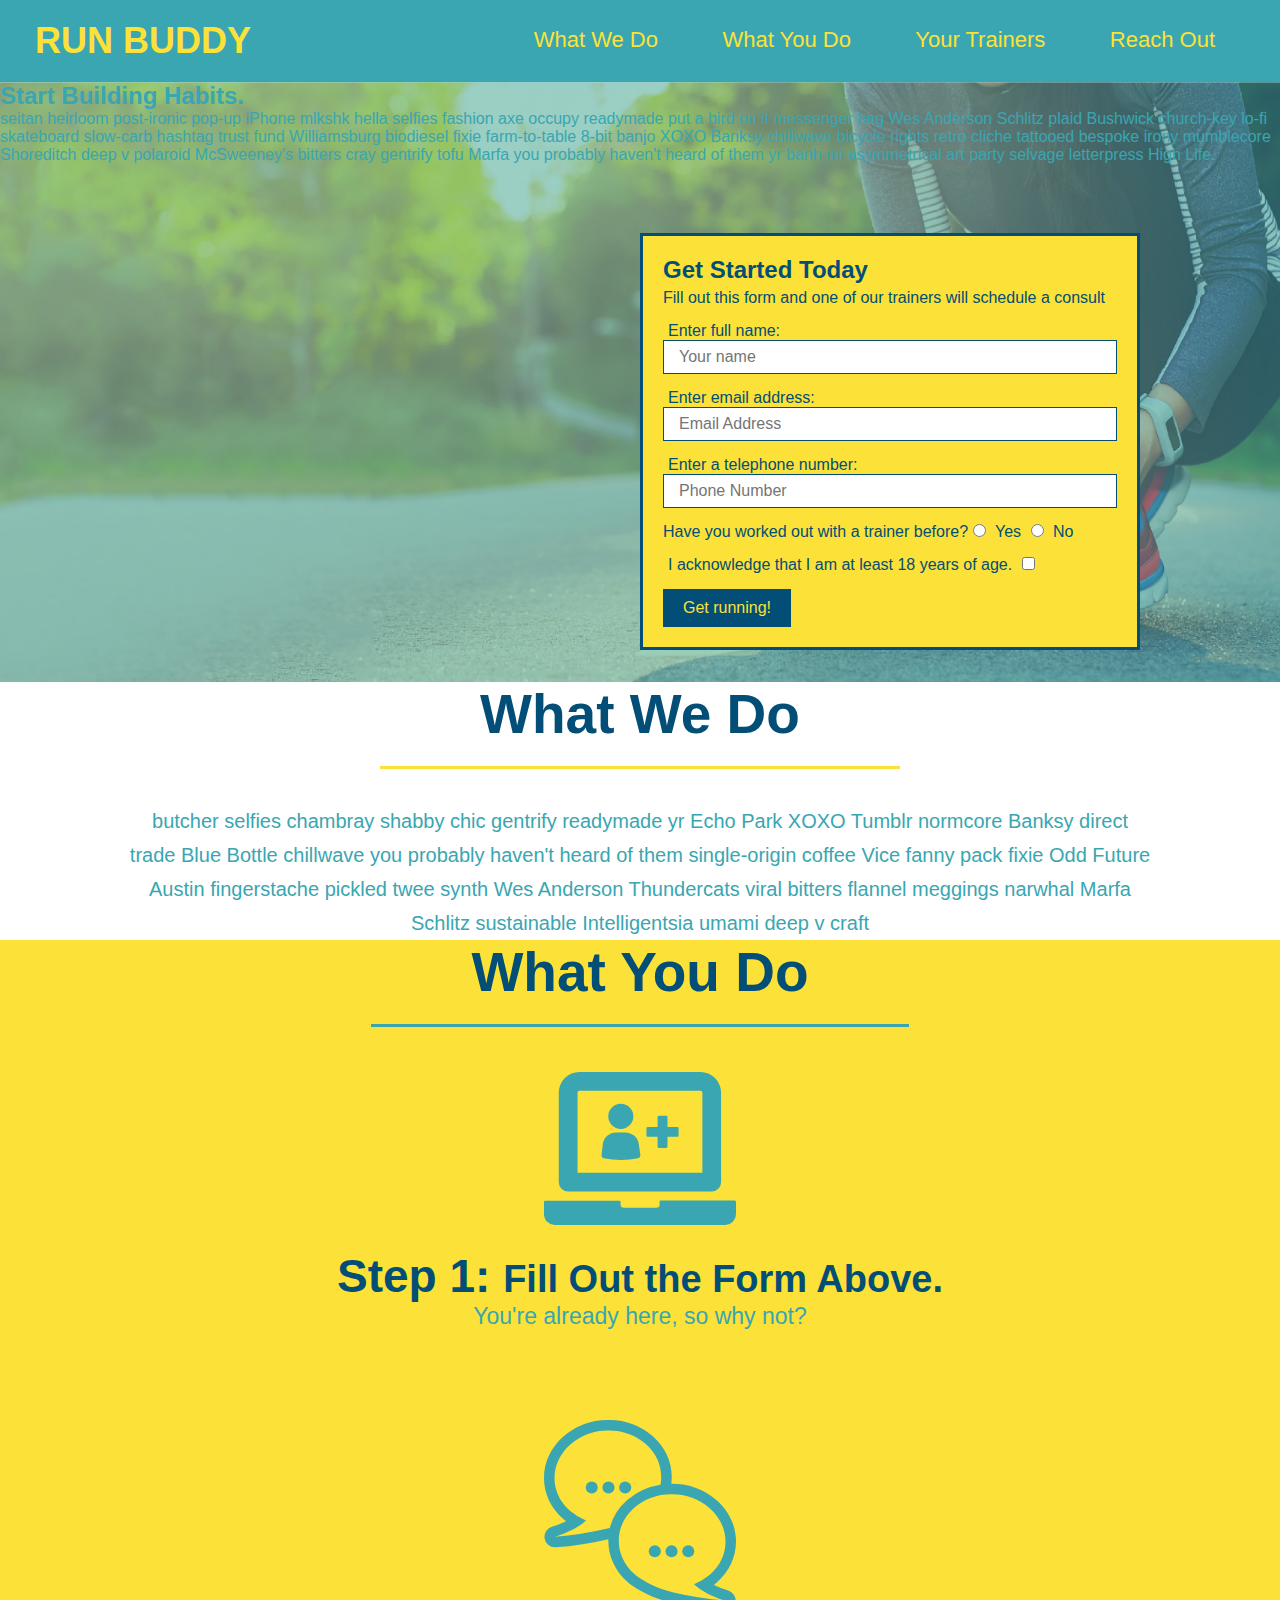
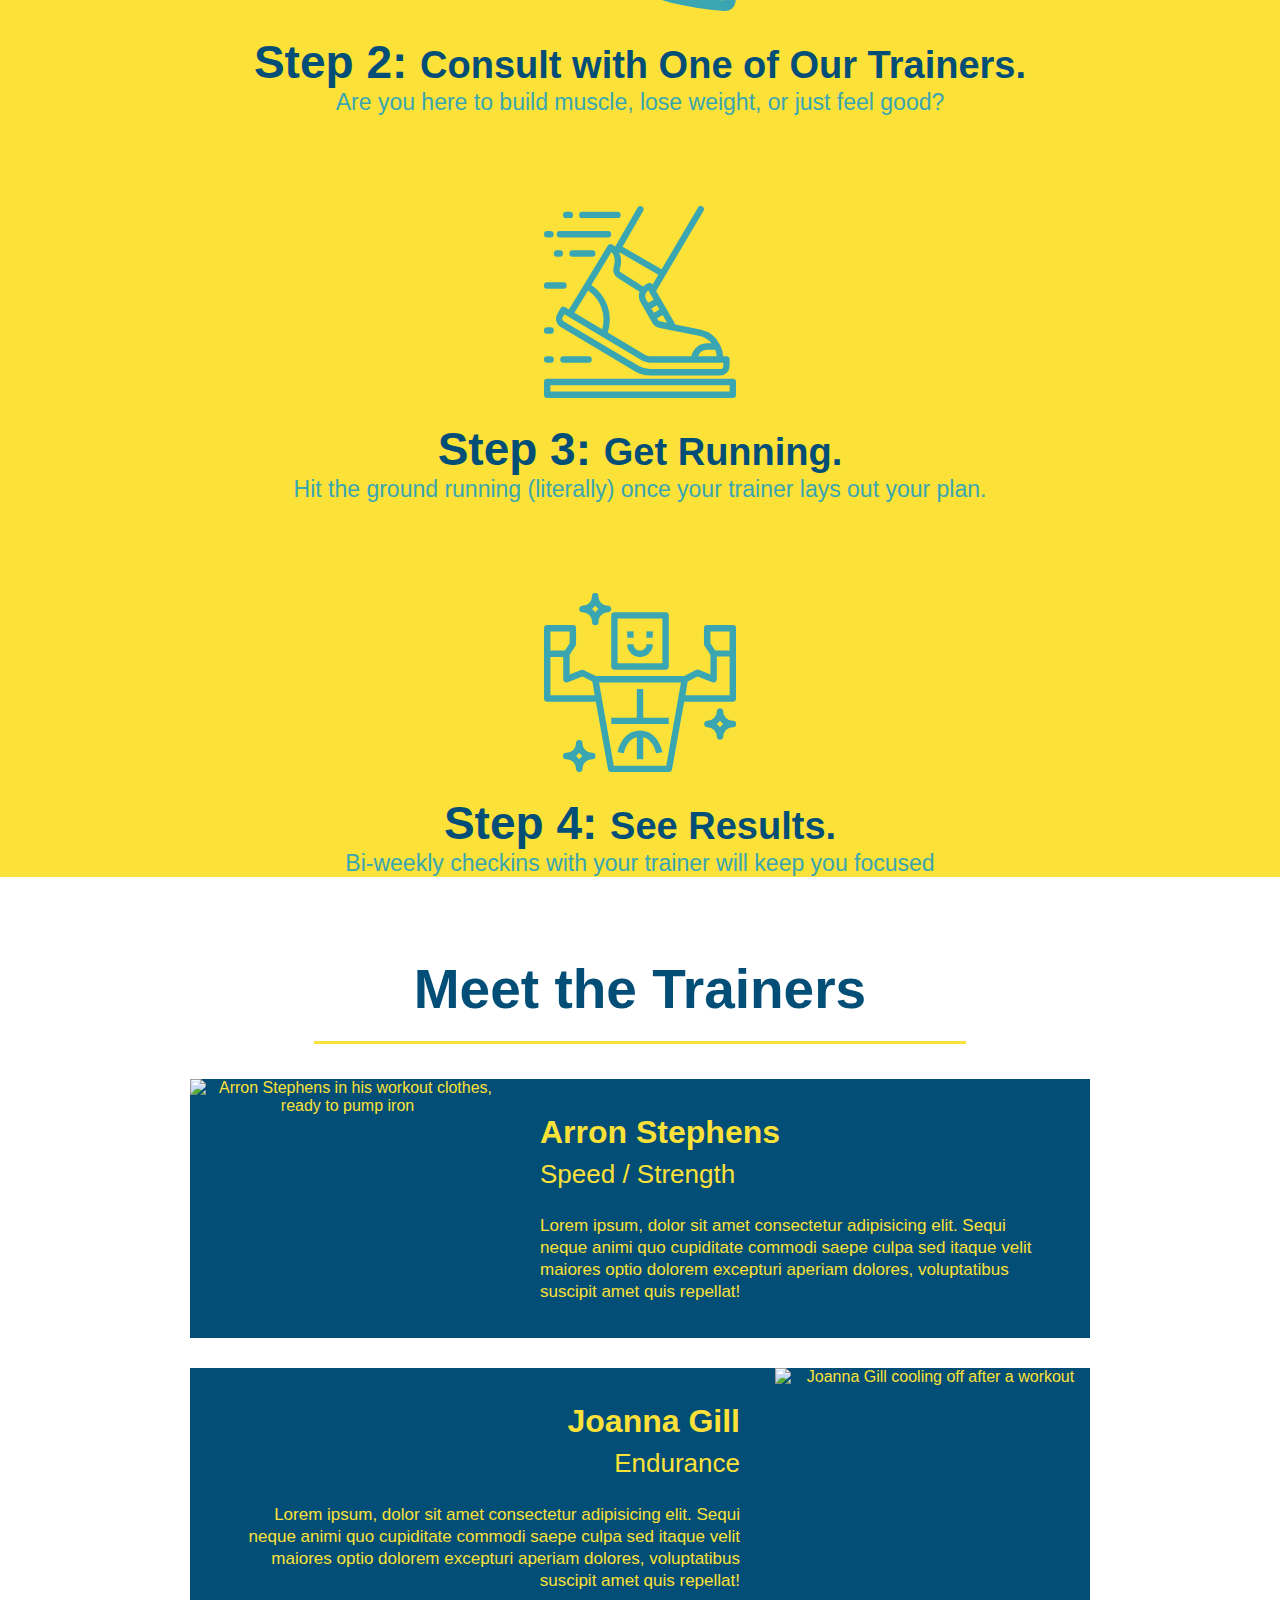
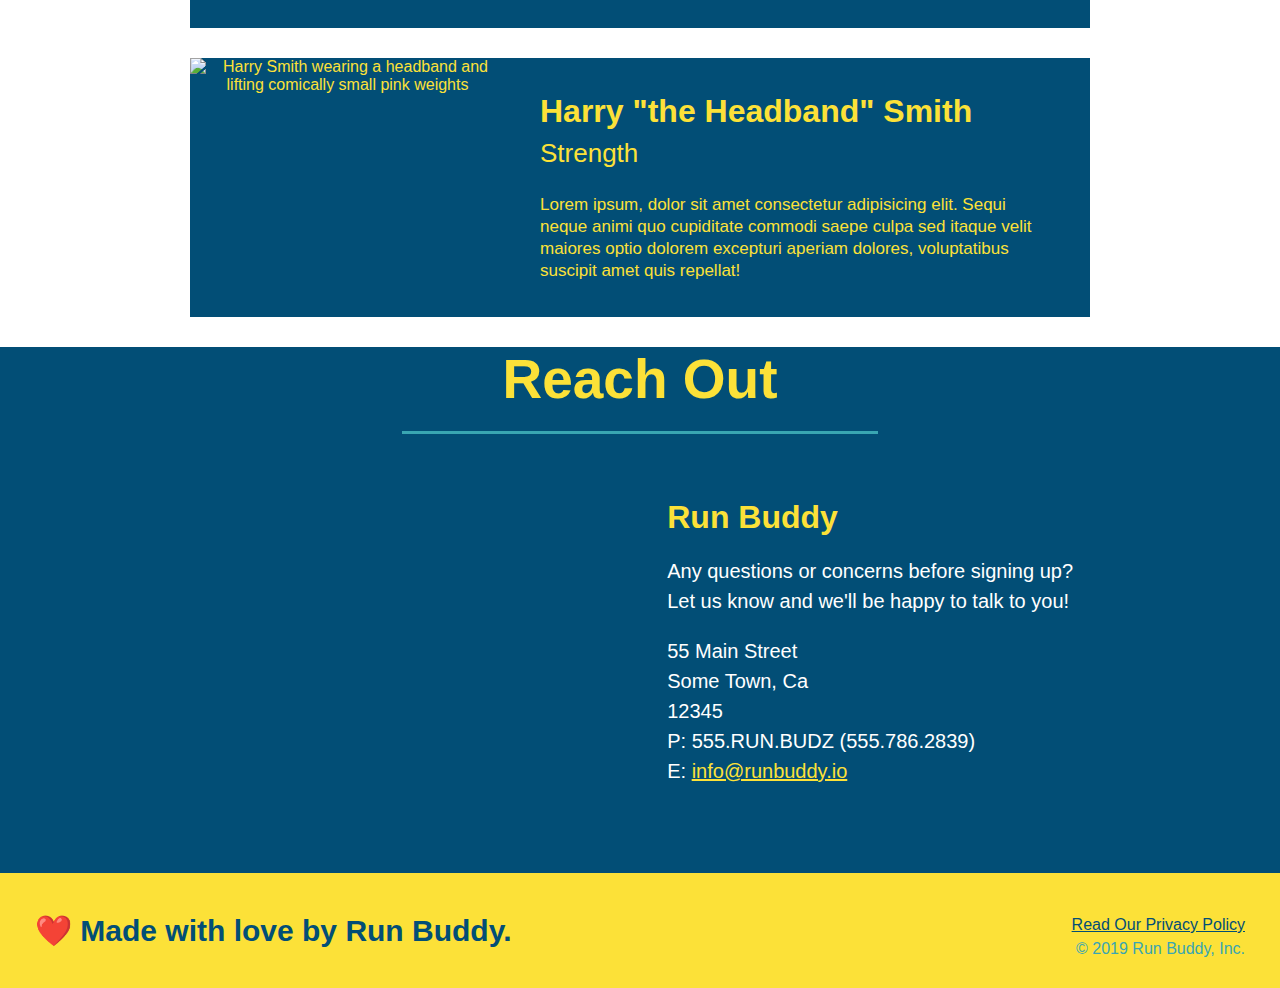
==== commit 6ce094c6: "add content to hero, replace image" ====
--- a/index.html
+++ b/index.html
@@ -11,7 +11,7 @@
     <!--navigation-->
     <header>
         <h1>
-            <a href="/">RUN BUDDY</a>
+            <a href="index.html">RUN BUDDY</a>
         </h1>
         <nav>
             <!--Unordered list element-->
@@ -34,8 +34,20 @@
         </nav>
     </header>
 
+    
+
     <!--hero/jumbotron-->
     <section class="hero">
+        <div class="hero-cta">
+            <h2>Start Building Habits.</h2>
+            <p>
+              seitan heirloom post-ironic pop-up iPhone mlkshk hella selfies fashion axe occupy readymade put a bird on it
+              messenger bag Wes Anderson Schlitz plaid Bushwick church-key lo-fi skateboard slow-carb hashtag trust fund
+              Williamsburg biodiesel fixie farm-to-table 8-bit banjo XOXO Banksy chillwave bicycle rights retro cliche
+              tattooed bespoke irony mumblecore Shoreditch deep v polaroid McSweeney's bitters cray gentrify tofu Marfa you
+              probably haven't heard of them yr banh mi asymmetrical art party selvage letterpress High Life.
+            </p>
+          </div>
         <div class="hero-form">
             <h3>Get Started Today</h3>
             <p>Fill out this form and one of our trainers will schedule a consult</p>
@@ -182,21 +194,23 @@
                 allowfullscreen
             >
             </iframe>
-        </div>
-        <div>
-            <h3>Run Buddy</h3>
-            <p>
-                Any questions or concerns before signing up?
-                <br />
-                Let us know and we'll be happy to talk to you!
-            </p>
-            <address>
-                55 Main Street <br />
-                Some Town, Ca <br />
-                12345<br />
-                P: 555.RUN.BUDZ (555.786.2839)<br />
-                E: <a href="mailto:info@runbuddy.io">info@runbuddy.io</a>
-            </address>
+        
+        
+            <div>
+                <h3>Run Buddy</h3>
+                <p>
+                  Any questions or concerns before signing up?
+                  <br />
+                  Let us know and we'll be happy to talk to you!
+                </p>
+                <address>
+                  55 Main Street <br/>
+                  Some Town, Ca <br/>
+                  12345<br />
+                  P: 555.RUN.BUDZ (555.786.2839)<br/>
+                  E: <a href="mailto:info@runbuddy.io">info@runbuddy.io</a>
+                </address>
+            </div>
         </div>
     </section>
 
@@ -204,7 +218,7 @@
     <footer>
         <h2>❤️ Made with love by Run Buddy.</h2>
         <div>
-            <a href="#">Read Our Privacy Policy</a><br />
+            <a href="./privacy-policy.html">Read Our Privacy Policy</a><br />
             &copy; 2019 Run Buddy, Inc.
         </div>
     </footer>
--- a/assets/css/style.css
+++ b/assets/css/style.css
@@ -62,7 +62,6 @@
     height: 600px;
     background-size: cover;
     background-position: center;
-    position: relative;
 }
 .hero-form {
     border: 3px solid #024e76;
@@ -71,7 +70,7 @@
     width: 500px;
     color: #024e76;
     position: absolute;
-    bottom: 120px;
+    bottom: 250px;
     right: 140px;
 }
 .hero-form h3 {
@@ -200,26 +199,50 @@
     font-size: 17px;
     line-height: 1.3;
 }
-.contact{
-    text-align: center;
-    background: #024e76;
+
+.contact {
+    background-color: #024e76;
+    text-align: center;
+}
+.section-title {
+    font-size: 55px;
+    display: inline-block;
+    padding: 0 100px 20px 100px;
+    margin-bottom: 35px;
+    color: #024e76;
 }
 .contact h2 {
     color: #fce138;
-    text-align: center;
-    
-}
-
+}
 .contact-info iframe {
     width: 400px;
     height: 400px;
-  }
-
-  .contact-info div{
+}
+.contact-info div {
     width: 410px;
     display: inline-block;
     vertical-align: top;
     text-align: left;
     margin: 30px 0 0 60px;
     color: white;
-  }+}
+.contact-info h3 {
+    color: #fce138;
+    font-size: 32px;
+  }
+  
+  .contact-info p, .contact-info address {
+    margin: 20px 0;
+    line-height: 1.5;
+    font-size: 20px;
+    font-style: normal;
+  }
+  
+  .contact-info a {
+    color: #fce138;
+  }
+  
+  /* REACH OUT STYLES END */
+
+
+
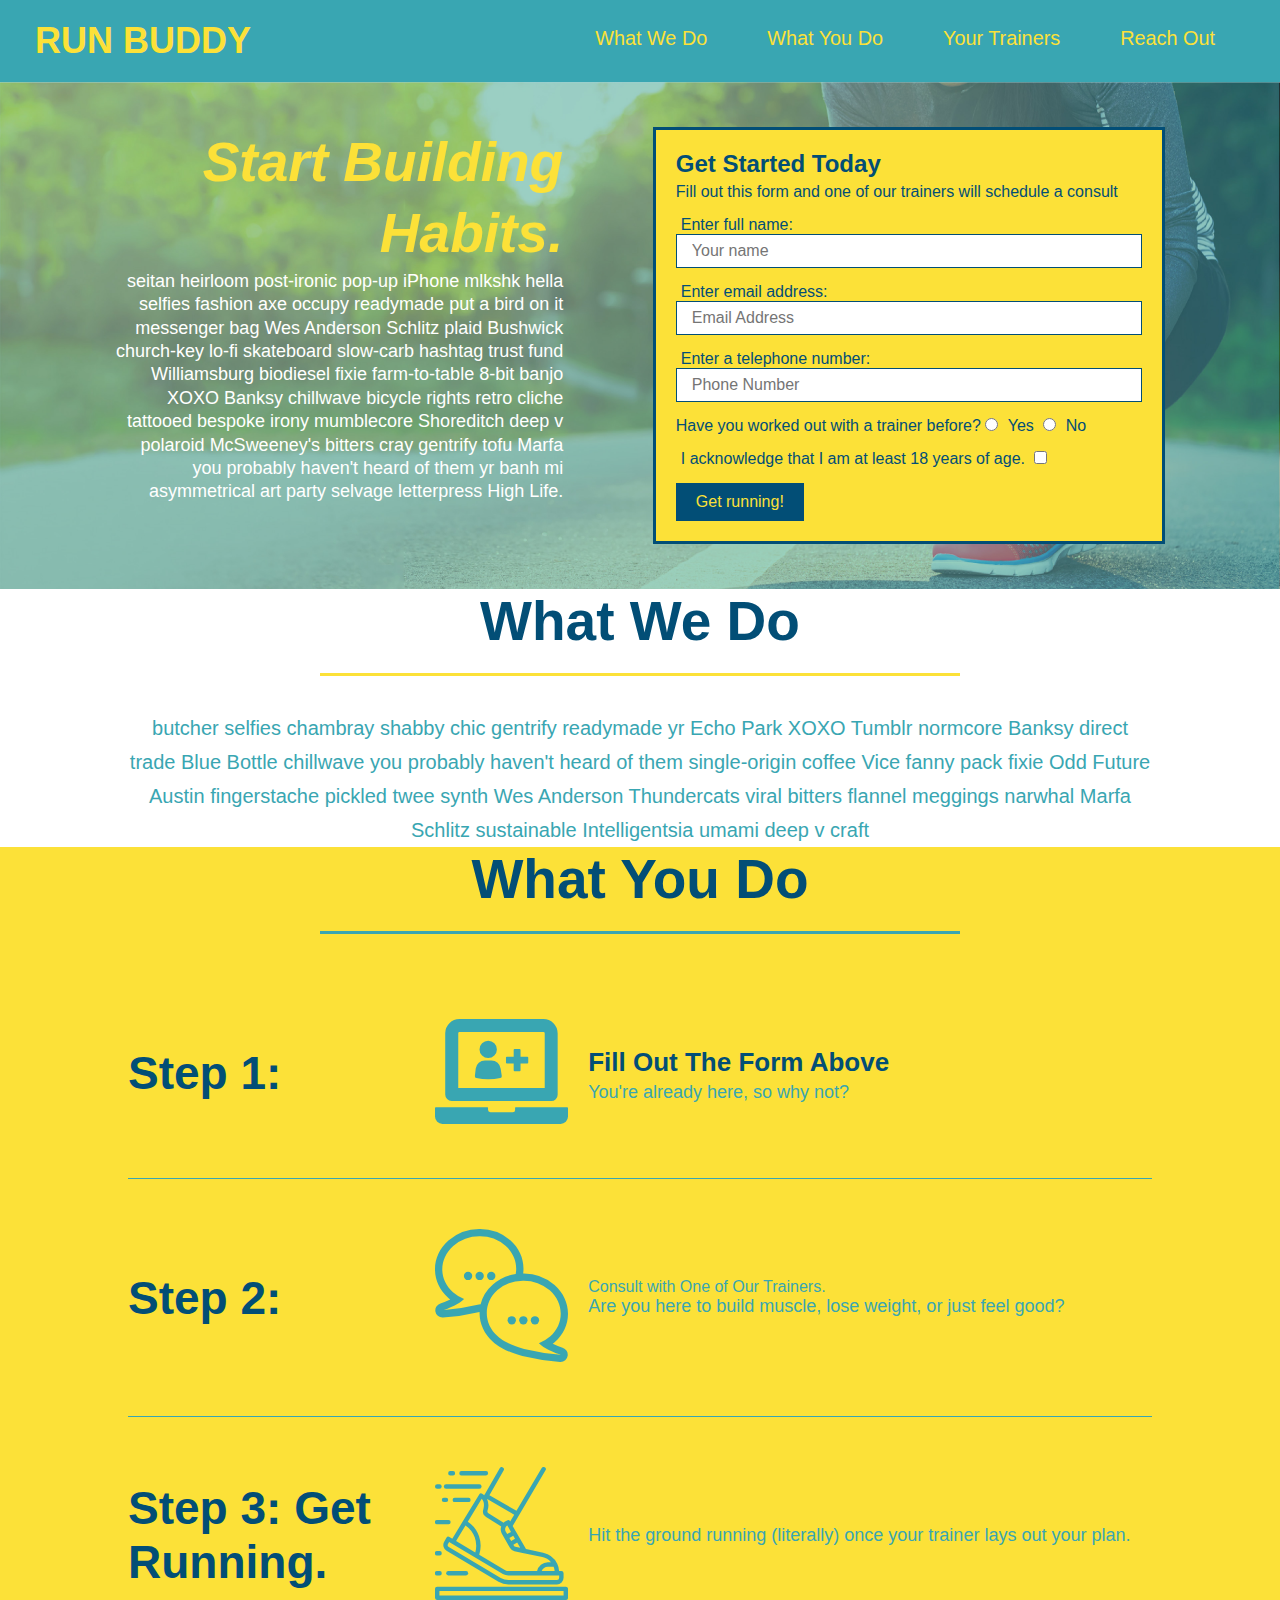
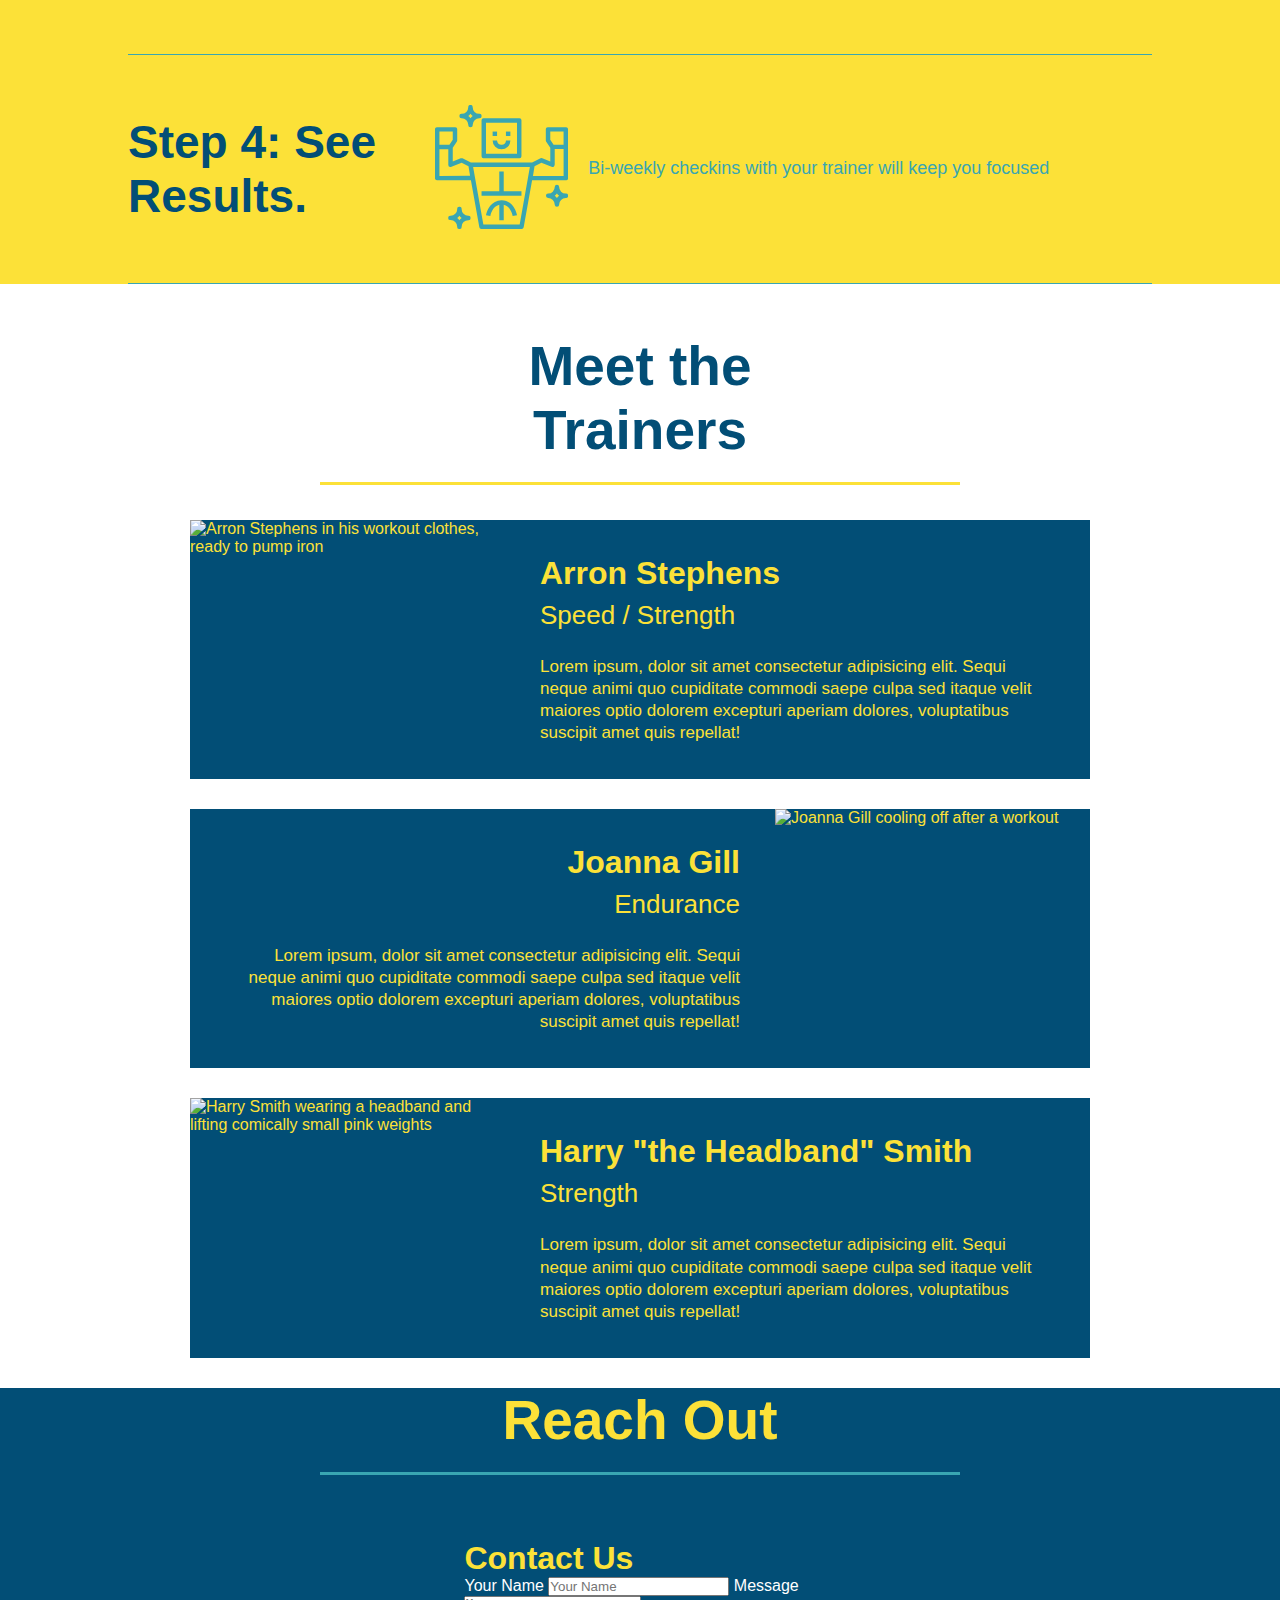
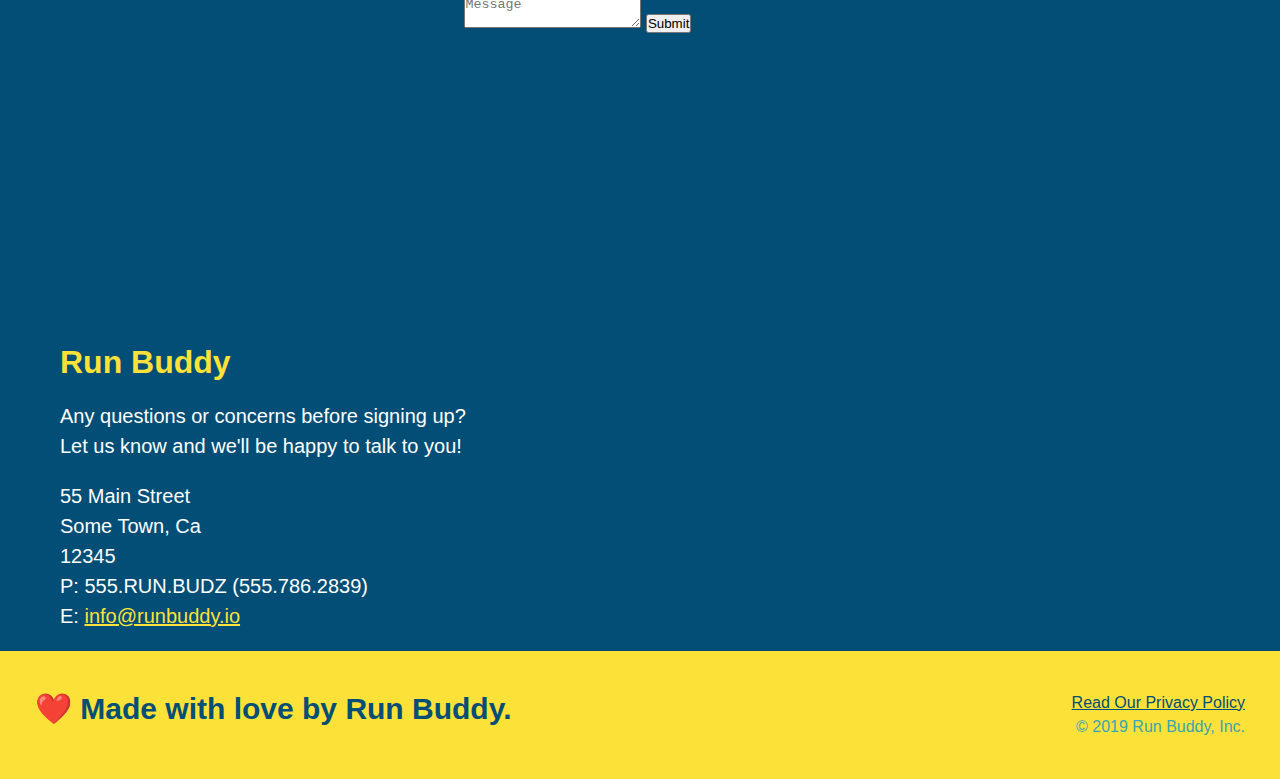
==== commit 9016175f: "added flexbox to the steps" ====
--- a/index.html
+++ b/index.html
@@ -84,52 +84,90 @@
 
     <!--"what we do" section-->
     <section id="what-we-do" class="intro">
-
-        <h2 class="section-title primary-border">What We Do</h2>
+        <div class="flex-row">
+            <h2 class="section-title primary-border">
+              What We Do
+            </h2>
+        </div>
+        
+        <div class="flex-row">
         <p>
-            butcher selfies chambray shabby chic gentrify readymade yr Echo Park XOXO Tumblr normcore Banksy direct
-            trade Blue Bottle chillwave you probably haven't heard of them single-origin coffee Vice fanny pack fixie
-            Odd Future Austin fingerstache pickled twee synth Wes Anderson Thundercats viral bitters flannel meggings
-            narwhal Marfa Schlitz sustainable Intelligentsia umami deep v craft
+            butcher selfies chambray shabby chic gentrify readymade yr Echo Park XOXO Tumblr normcore Banksy direct trade Blue Bottle chillwave you probably haven't heard of them single-origin coffee Vice fanny pack fixie Odd Future Austin fingerstache pickled twee synth Wes Anderson Thundercats viral bitters flannel meggings narwhal Marfa Schlitz sustainable Intelligentsia umami deep v craft
         </p>
+        </div>
     </section>
 
     <!--"what you do" section-->
     <section id="what-you-do" class="steps">
-
-        <h2 class="section-title secondary-border">What You Do</h2>
-
-        <div>
+        <div class="flex-row">
+            <h2 class="section-title secondary-border">
+                What You Do
+            </h2>
+        </div>    
+
             <!--insert this img element-->
-            <img src="./assets/images/step-1.svg" alt="" />
-            <h3>Step 1: <span>Fill Out the Form Above.</span></h3>
-            <p>You're already here, so why not?</p>
-        </div>
-
-        <div>
-            <img src="./assets/images/step-2.svg" alt="" />
-            <h3>Step 2: <span>Consult with One of Our Trainers.</span></h3>
+
+            <div class="step">
+                <h3>Step 1:</h3>
+                <div class="step-info">
+                  <div class="step-img">
+                    <img src="./assets/images/step-1.svg" alt="" />
+                  </div>
+                  <div class="step-text">
+                    <h4>Fill Out The Form Above</h4>
+                    <p>You're already here, so why not?</p>
+                  </div>
+                </div>
+              </div>
+
+        <div class="step">
+            <h3>Step 2:</h3>
+            <div class="step-info">
+                <div class="step-img">
+                    <img src="./assets/images/step-2.svg" alt="" />
+                    </div>
+                    <div class="step-text">
+             <span>Consult with One of Our Trainers.</span>
             <p>Are you here to build muscle, lose weight, or just feel good?</p>
         </div>
-
-        <div>
+        </div>
+        </div>
+
+        <div class="step">
+            <h3>Step 3: <span>Get Running.</span></h3>
+            <div class="step-info">
+                <div class="step-img">
             <img src="./assets/images/step-3.svg" alt="" />
-            <h3>Step 3: <span>Get Running.</span></h3>
+        </div>
+        <div class="step-text">
             <p>Hit the ground running (literally) once your trainer lays out your plan.</p>
-        </div>
-
-        <div>
+            </div>
+            </div>
+        </div>
+       
+
+        <div class="step">
+            <h3>Step 4: <span>See Results.</span></h3>
+            <div class="step-info">
+                <div class="step-img">
             <img src="./assets/images/step-4.svg" alt="" />
-            <h3>Step 4: <span>See Results.</span></h3>
-            <p>Bi-weekly checkins with your trainer will keep you focused</p>
-        </div>
+            </div>
+            <div class="step-text">
+                <p>Bi-weekly checkins with your trainer will keep you focused</p>
+        </div>
+        </div>
+        </div>
+
+        
     </section>
 
     <!--"meet the trainers" section-->
     <section id="your-trainers" class="trainers">
+     <div class="flex-row">
         <h2 class="section-title primary-border">
             Meet the Trainers
         </h2>
+     </div>
         <article class="trainer">
             <img src="./assets/images/trainer-1.jpg" alt="Arron Stephens in his workout clothes, ready to pump iron" />
             <div class="trainer-bio text-left">
@@ -180,11 +218,14 @@
 
     <!-- "reach out" section -->
     <section id="reach-out" class="contact">
+        <div class="flex-row">
         <h2 class="section-title secondary-border">
             Reach Out
         </h2>
+        </div>
 
         <div class="contact-info">
+        
             <iframe
                 src="https://www.google.com/maps/embed?pb=!1m14!1m12!1m3!1d12182.30520634488!2d-74.0652613!3d40.2407219!2m3!1f0!2f0!3f0!3m2!1i1024!2i768!4f13.1!5e0!3m2!1sen!2sus!4v1561060983193!5m2!1sen!2sus"
                 frameborder="0" 
@@ -192,8 +233,23 @@
                 width="400" 
                 style="border:0" 
                 allowfullscreen
+
+               
             >
-            </iframe>
+          </iframe>
+            
+          <div class="contact-form">
+                <h3>Contact Us</h3>
+                <form>
+                  <label for="contact-name">Your Name</label>
+                  <input type="text" id="contact-name" placeholder="Your Name" />
+              
+                  <label for="contact-message">Message</label>
+                  <textarea id="contact-message" placeholder="Message"></textarea>
+              
+                  <button type="submit">Submit</button>
+                </form>
+           </div>
         
         
             <div>
--- a/assets/css/style.css
+++ b/assets/css/style.css
@@ -7,29 +7,36 @@
 header {
     padding: 20px 35px;
     background-color: #39a6b2;
+    display: flex;
+    justify-content: space-between;
+    flex-wrap: wrap;
 }
 header h1 {
     font-weight: bold;
     font-size: 36px;
     color: #fce138;
     margin: 0;
-    display: inline;
+    
 }
 header a {
     text-decoration: none;
     color: #fce138;
 }
 header nav {
-    float: right;
+    
     margin: 7px 0;
 }
-header nav ul li {
-    display: inline;
-}
+header nav ul {
+    display: flex;
+    flex-wrap: wrap;
+    justify-content: space-between;
+    align-items: center;
+    list-style: none;
+  }
 header nav ul li a {
     margin: 0 30px;
     font-weight: lighter;
-    font-size: 22px;
+    font-size: 1.55vw;
 }
 * {
     margin: 0;
@@ -40,15 +47,18 @@
     background: #fce138;
     width: 100%;
     padding: 40px 35px;
+    display: flex;
+    justify-content: space-between;
+    flex-wrap: wrap;
 }
 footer h2 {
-    display: inline;
+
     color: #024e76;
     font-size: 30px;
     margin: 0;
 }
 footer div {
-    float: right;
+    
     line-height: 1.5;
     text-align: right;
 }
@@ -59,19 +69,33 @@
 /* Hero Style Start */
 .hero {
     background-image: url("../images/hero-bg.jpg");
-    height: 600px;
     background-size: cover;
-    background-position: center;
+    display: flex;
+    justify-content: center;
+    flex-wrap: wrap;
+    
+}
+.hero-cta {
+    width: 35%;
+    text-align: right;
+    margin: 3.5%;
+    color: #fff;
+    font-size: 18px;
+    line-height: 1.3;
+}
+.hero-cta h2 {
+    font-style: italic;
+    font-size: 55px;
+    color: #fce138;
 }
 .hero-form {
     border: 3px solid #024e76;
     background-color: #fce138;
     padding: 20px;
-    width: 500px;
-    color: #024e76;
-    position: absolute;
-    bottom: 250px;
-    right: 140px;
+    color: #024e76;
+    width: 40%;
+    margin: 3.5%;
+ 
 }
 .hero-form h3 {
     font-size: 24px;
@@ -100,9 +124,6 @@
     font-size: 16px;
 }
 /* Hero Style End */
-.intro {
-    text-align: center;
-}
 
 .intro p {
     line-height: 1.7;
@@ -110,21 +131,48 @@
     width: 80%;
     font-size: 20px;
     margin: 0 auto;
+    text-align: center;
 }
 
 .steps { 
-    text-align: center;
     background: #fce138;
 }
+.step {
+    margin: 50px auto;
+    padding-bottom: 50px;
+    width: 80%;
+    border-bottom: 1px solid #39a6b2;
+    display: flex;
+    flex-wrap: wrap;
+    align-items: center;
+    justify-content: space-between;
+  }
+
+  .step-info {
+      flex: 2 70%;
+      display: flex;
+      flex-wrap: wrap;
+      align-items: center;
+  }
+
+  .step-img {
+    flex: 1 12%;
+    margin-right: 20px;
+  }
+
+  .step-text {
+    flex: 12;
+  }
+
+  .step-img img {
+    max-width: 100%;
+  }
 
 
 
 .section-title {
     font-size: 55px;
-    display: inline-block;
-    padding: 0 100px 20px 100px;
     border-bottom: 3px solid;
-    margin-bottom: 35px;
     color: #024e76;
   }
   
@@ -136,31 +184,25 @@
     border-color: #39a6b2;
 }
 
-.steps div {
-    margin-bottom: 80px;
-}
-  
-.steps img {
-    width: 15%;
-    margin: 10px 0;
-} 
-  
-.steps h3 {
+
+  
+.step h3 {
     color: #024e76;
     font-size: 46px;
-    margin-top: 10px;
-}
-  
-.steps p {
+    flex: 1 30%;
+}
+.step-text h4 {
+    font-size: 26px;
+    line-height: 1.5;
+    color: #024e76;
+  }
+  
+.step-text p {
     color: #39a6b2;
-    font-size: 23px;
-}
-.steps span {
-    font-size: 38px;
-}
-.trainers {
-    text-align: center;
-}
+    font-size: 18px;
+}
+
+
 .trainer {
     width: 900px;
     margin: 0 auto 30px auto;
@@ -202,7 +244,6 @@
 
 .contact {
     background-color: #024e76;
-    text-align: center;
 }
 .section-title {
     font-size: 55px;
@@ -210,6 +251,10 @@
     padding: 0 100px 20px 100px;
     margin-bottom: 35px;
     color: #024e76;
+    padding-bottom: 20px;
+    text-align: center;
+    margin: 0 auto 35px auto;
+    width: 50%;
 }
 .contact h2 {
     color: #fce138;
@@ -241,6 +286,13 @@
   .contact-info a {
     color: #fce138;
   }
+
+.contact-form {
+    text-align: right;
+}
+.flex-row {
+    display: flex;
+}
   
   /* REACH OUT STYLES END */
 
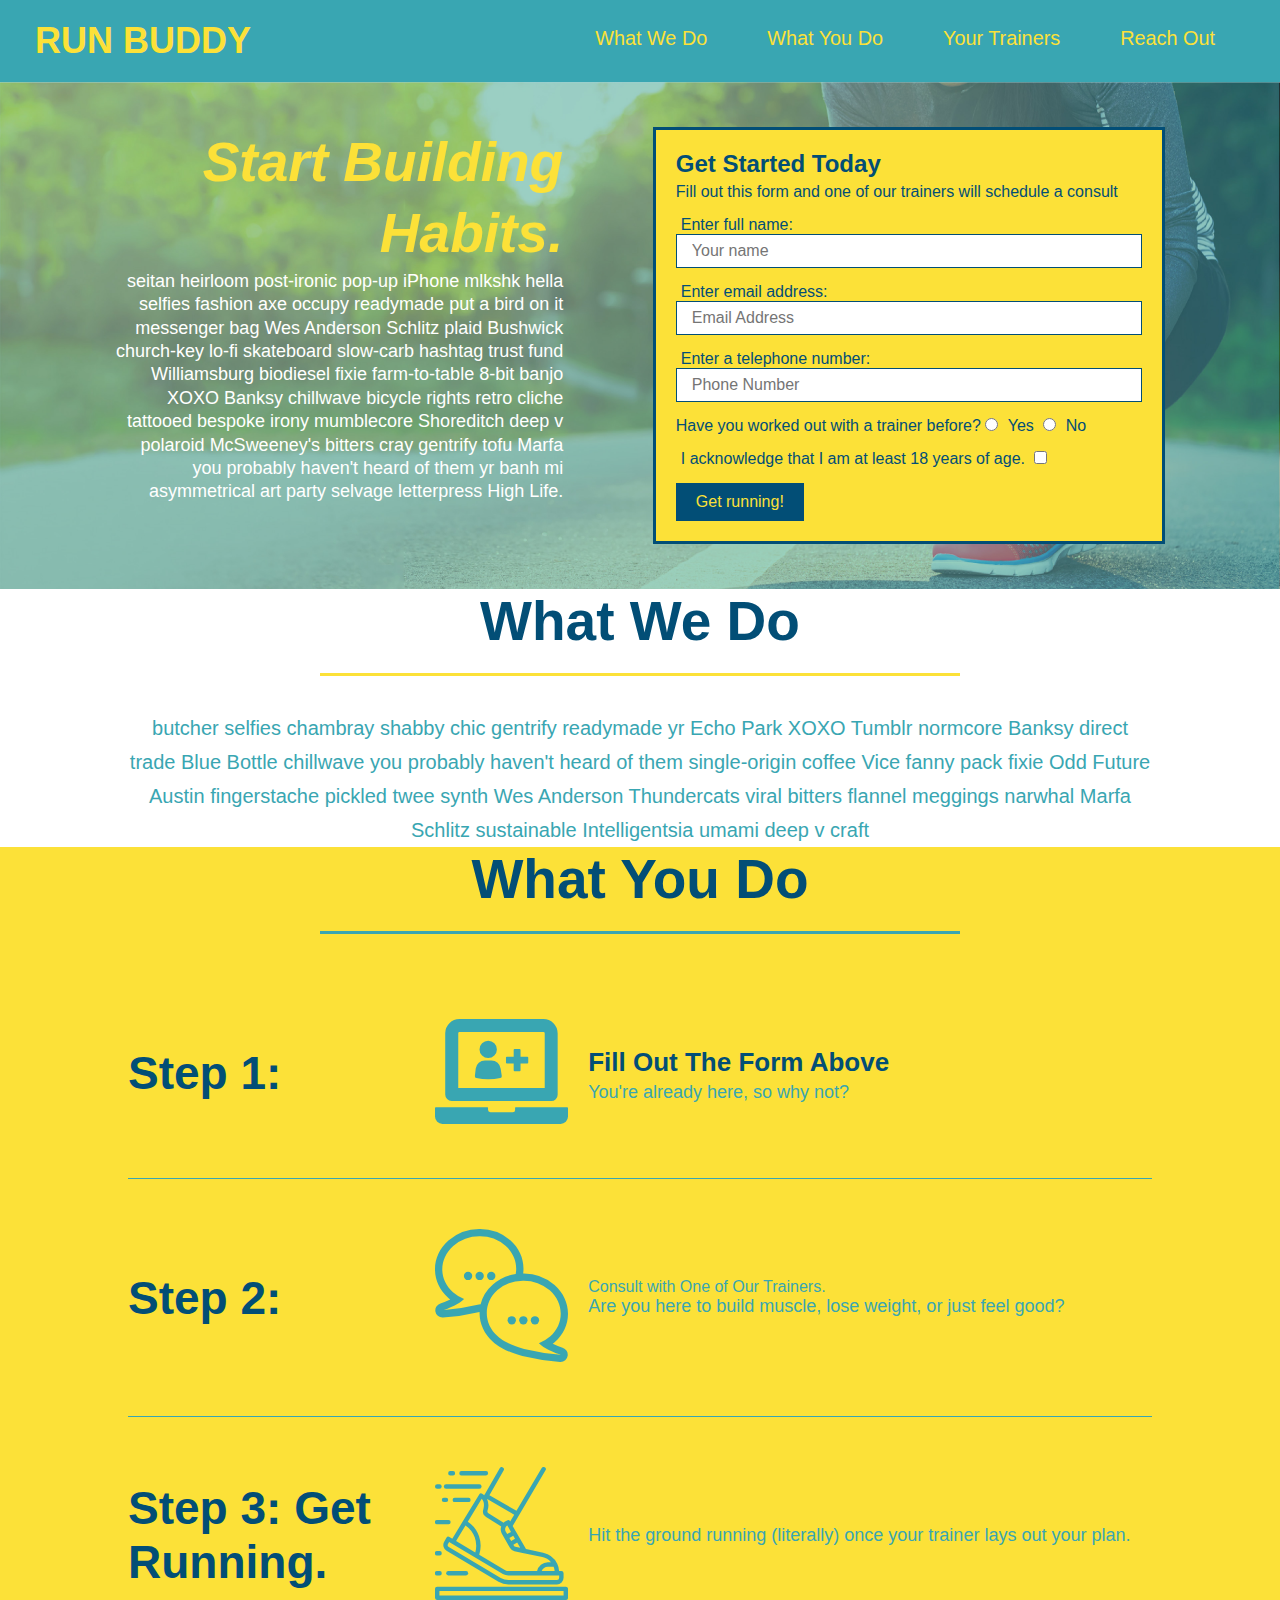
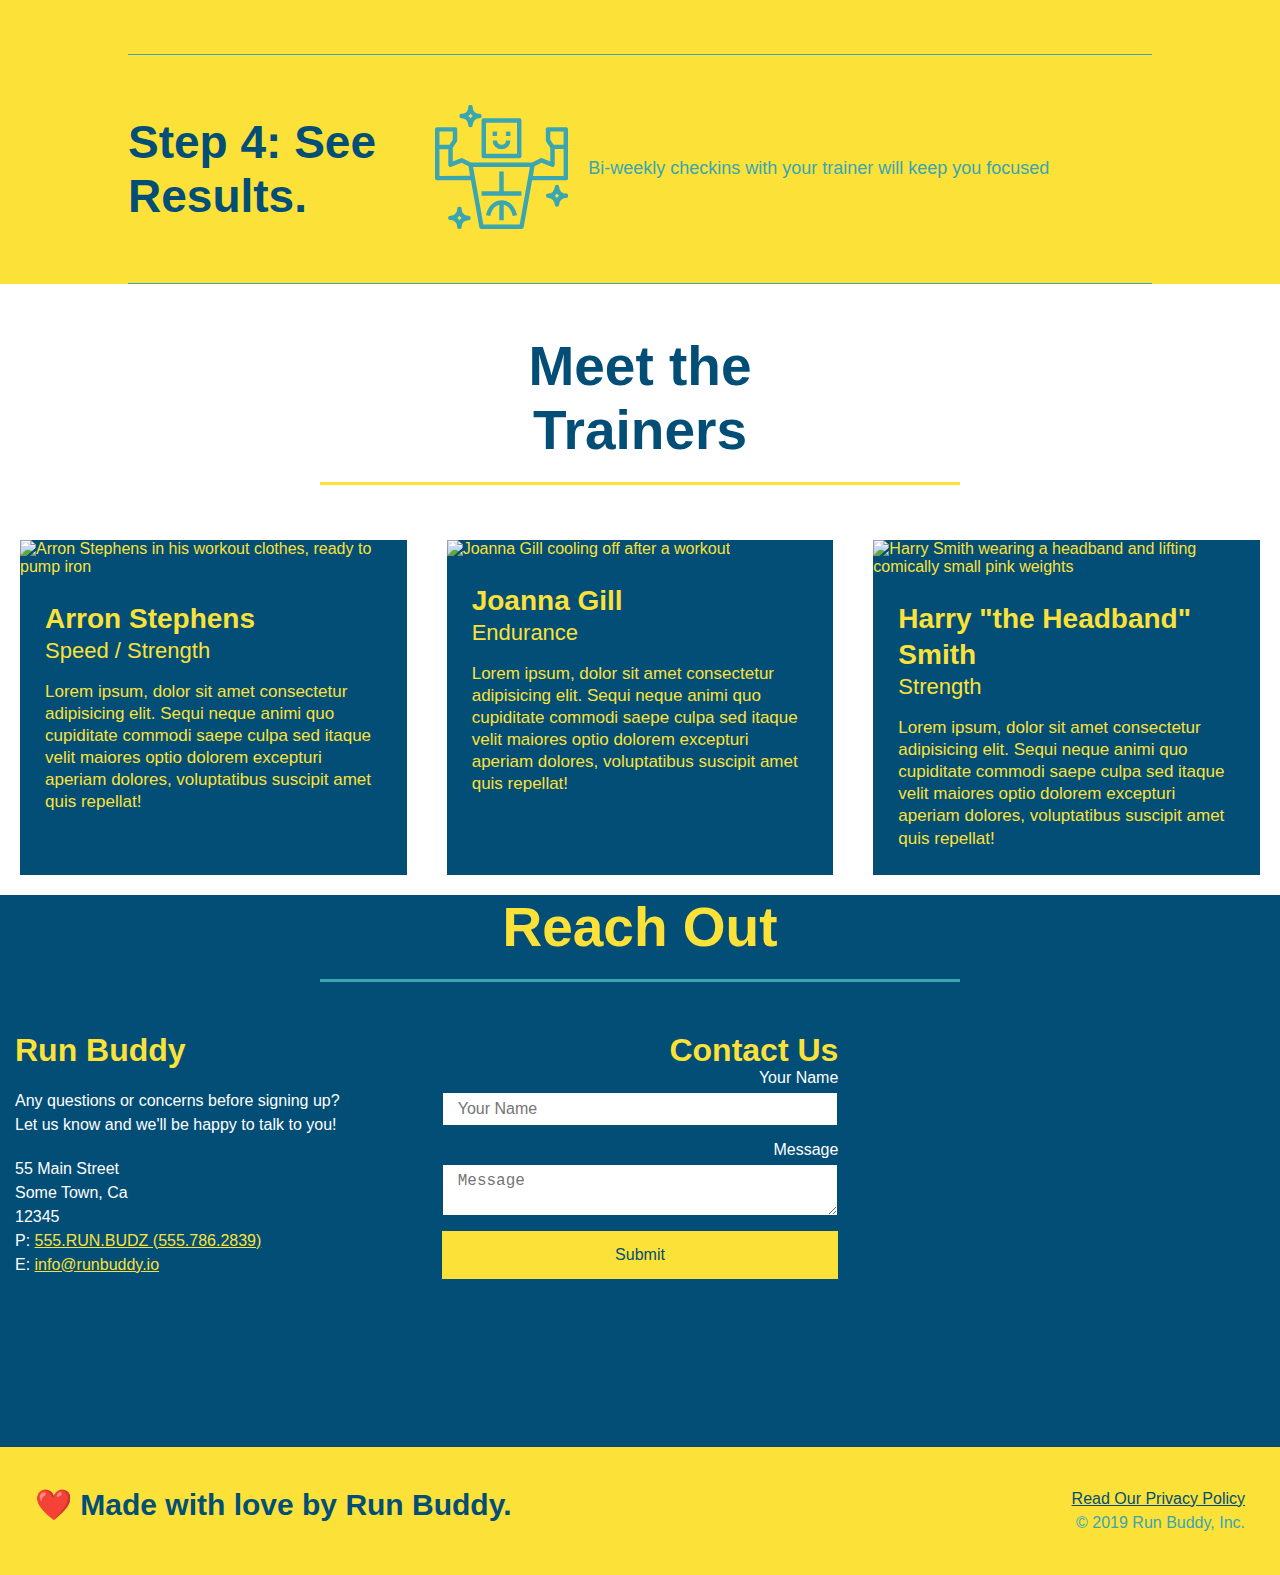
==== commit d5720589: "added flexbox to reach out section" ====
--- a/index.html
+++ b/index.html
@@ -158,33 +158,38 @@
         </div>
         </div>
 
-        
+
     </section>
 
     <!--"meet the trainers" section-->
-    <section id="your-trainers" class="trainers">
+    <section id="your-trainers">
      <div class="flex-row">
         <h2 class="section-title primary-border">
             Meet the Trainers
         </h2>
      </div>
+     
+     
+    <div class="trainers">
+     <article class="trainer">
+        <img src="./assets/images/trainer-1.jpg" alt="Arron Stephens in his workout clothes, ready to pump iron" />
+        <div class="trainer-bio">
+          <h3 class="trainer-name">Arron Stephens</h3>
+          <h4 class="trainer-role">Speed / Strength</h4>
+          <p>
+            Lorem ipsum, dolor sit amet consectetur adipisicing elit. Sequi neque animi quo cupiditate commodi saepe culpa sed
+            itaque velit maiores optio dolorem excepturi aperiam dolores, voluptatibus suscipit amet quis repellat!
+          </p>
+        </div>
+      </article>
+    
+
+
+        <!-- second trainer bio -->
+       
         <article class="trainer">
-            <img src="./assets/images/trainer-1.jpg" alt="Arron Stephens in his workout clothes, ready to pump iron" />
-            <div class="trainer-bio text-left">
-                <h3>Arron Stephens</h3>
-                <h4>Speed / Strength</h4>
-                <p>Lorem ipsum, dolor sit amet consectetur adipisicing elit. Sequi neque animi quo cupiditate commodi
-                    saepe culpa sed
-                    itaque velit maiores optio dolorem excepturi aperiam dolores, voluptatibus suscipit amet quis
-                    repellat!
-                </p>
-            </div>
-        </article>
-
-
-        <!-- second trainer bio -->
-        <article class="trainer">
-            <div class="trainer-bio text-right">
+            <img src="./assets/images/trainer-2.jpg" alt="Joanna Gill cooling off after a workout" />
+            <div class="trainer-bio">
                 <h3>Joanna Gill</h3>
                 <h4>Endurance</h4>
                 <p>
@@ -194,15 +199,16 @@
                     repellat!
                 </p>
             </div>
-            <img src="./assets/images/trainer-2.jpg" alt="Joanna Gill cooling off after a workout" />
         </article>
+    
 
 
         <!-- third trainer bio -->
+        
+
         <article class="trainer">
-            <img src="./assets/images/trainer-3.jpg"
-                alt="Harry Smith wearing a headband and lifting comically small pink weights" />
-            <div class="trainer-bio text-left">
+            <img src="./assets/images/trainer-3.jpg" alt="Harry Smith wearing a headband and lifting comically small pink weights" />
+            <div class="trainer-bio">
                 <h3>Harry "the Headband" Smith</h3>
                 <h4>Strength</h4>
                 <p>
@@ -213,6 +219,7 @@
                 </p>
             </div>
         </article>
+    </div>
 
     </section>
 
@@ -225,49 +232,42 @@
         </div>
 
         <div class="contact-info">
-        
+            <div>
+              <h3>Run Buddy</h3>
+              <p>
+                Any questions or concerns before signing up?
+                <br />
+                Let us know and we'll be happy to talk to you!
+              </p>
+          
+              <address>
+                55 Main Street <br />
+                Some Town, Ca <br />
+                12345 <br />
+                P: <a href="tel:555.786.2839">555.RUN.BUDZ (555.786.2839)</a><br />
+                E: <a href="mailto://info@runbuddy.io">info@runbuddy.io</a>
+              </address>
+          
+            </div>
+          
+            <div class="contact-form">
+              <h3>Contact Us</h3>
+              <form>
+                <label for="contact-name">Your Name</label>
+                <input type="text" id="contact-name" placeholder="Your Name" />
+          
+                <label for="contact-message">Message</label>
+                <textarea id="contact-message" placeholder="Message"></textarea>
+          
+                <button type="submit">Submit</button>
+              </form>
+            </div>
+          
             <iframe
-                src="https://www.google.com/maps/embed?pb=!1m14!1m12!1m3!1d12182.30520634488!2d-74.0652613!3d40.2407219!2m3!1f0!2f0!3f0!3m2!1i1024!2i768!4f13.1!5e0!3m2!1sen!2sus!4v1561060983193!5m2!1sen!2sus"
-                frameborder="0" 
-                height="400" 
-                width="400" 
-                style="border:0" 
-                allowfullscreen
-
-               
-            >
-          </iframe>
-            
-          <div class="contact-form">
-                <h3>Contact Us</h3>
-                <form>
-                  <label for="contact-name">Your Name</label>
-                  <input type="text" id="contact-name" placeholder="Your Name" />
-              
-                  <label for="contact-message">Message</label>
-                  <textarea id="contact-message" placeholder="Message"></textarea>
-              
-                  <button type="submit">Submit</button>
-                </form>
-           </div>
-        
-        
-            <div>
-                <h3>Run Buddy</h3>
-                <p>
-                  Any questions or concerns before signing up?
-                  <br />
-                  Let us know and we'll be happy to talk to you!
-                </p>
-                <address>
-                  55 Main Street <br/>
-                  Some Town, Ca <br/>
-                  12345<br />
-                  P: 555.RUN.BUDZ (555.786.2839)<br/>
-                  E: <a href="mailto:info@runbuddy.io">info@runbuddy.io</a>
-                </address>
-            </div>
-        </div>
+              src="https://www.google.com/maps/embed?pb=!1m14!1m12!1m3!1d12182.30520634488!2d-74.0652613!3d40.2407219!2m3!1f0!2f0!3f0!3m2!1i1024!2i768!4f13.1!5e0!3m2!1sen!2sus!4v1561060983193!5m2!1sen!2sus"
+              frameborder="0" style="border:0" allowfullscreen></iframe>
+          
+          </div>
     </section>
 
     <!--footer-->
--- a/assets/css/style.css
+++ b/assets/css/style.css
@@ -204,21 +204,27 @@
 
 
 .trainer {
-    width: 900px;
-    margin: 0 auto 30px auto;
+    flex: 1;
+    margin: 20px;
     background: #024e76;
     color: #fce138;
-    overflow: auto;
-}
+    
+}
+.trainers {
+    width: 100%;
+    margin: 0 auto;
+    display: flex;
+    flex-wrap: wrap;
+    justify-content: space-around;
+  }
 .trainer img {
-    width: 35%;
-    float: left;
+    width: 100%;
+    
 }
   
 .trainer-bio {
-    padding: 35px;
-    float: left;
-    width: 65%;
+    padding: 25px;
+    line-height: 1.3;
 }
 .text-left {
     text-align: left;
@@ -227,19 +233,18 @@
     text-align: right;
 }
 .trainer-bio h3 {
-    font-size: 32px;
-    margin-bottom: 8px;
-}
+    font-size: 28px;
+}
+   
   
 .trainer-bio h4 {
     font-weight: lighter;
-    font-size: 26px;
-    margin-bottom: 25px;
+    font-size: 22px;
+    margin-bottom: 15px;
 }
   
 .trainer-bio p {
     font-size: 17px;
-    line-height: 1.3;
 }
 
 .contact {
@@ -259,16 +264,23 @@
 .contact h2 {
     color: #fce138;
 }
+
+.contact-info {
+    display: flex;
+    justify-content: space-between;
+    flex-wrap: wrap;
+}
+
+.contact-info > * {
+    flex: 1;
+    margin: 15px;
+  }
 .contact-info iframe {
-    width: 400px;
+    
     height: 400px;
 }
 .contact-info div {
-    width: 410px;
-    display: inline-block;
-    vertical-align: top;
-    text-align: left;
-    margin: 30px 0 0 60px;
+    
     color: white;
 }
 .contact-info h3 {
@@ -279,7 +291,7 @@
   .contact-info p, .contact-info address {
     margin: 20px 0;
     line-height: 1.5;
-    font-size: 20px;
+    font-size: 16px;
     font-style: normal;
   }
   
@@ -290,6 +302,27 @@
 .contact-form {
     text-align: right;
 }
+.contact-form input, .contact-form textarea {
+    border: 1px solid #024e76;
+    display: block;
+    padding: 7px 15px;
+    font-size: 16px;
+    color: #024e76;
+    width: 100%;
+    margin-bottom: 15px;
+    margin-top: 5px;
+
+}
+.contact-form button {
+    width: 100%;
+    border: none;
+    background: #fce138;
+    color: #024e76;
+    text-align: center;
+    padding: 15px 0;
+    font-size: 16px;
+
+}
 .flex-row {
     display: flex;
 }
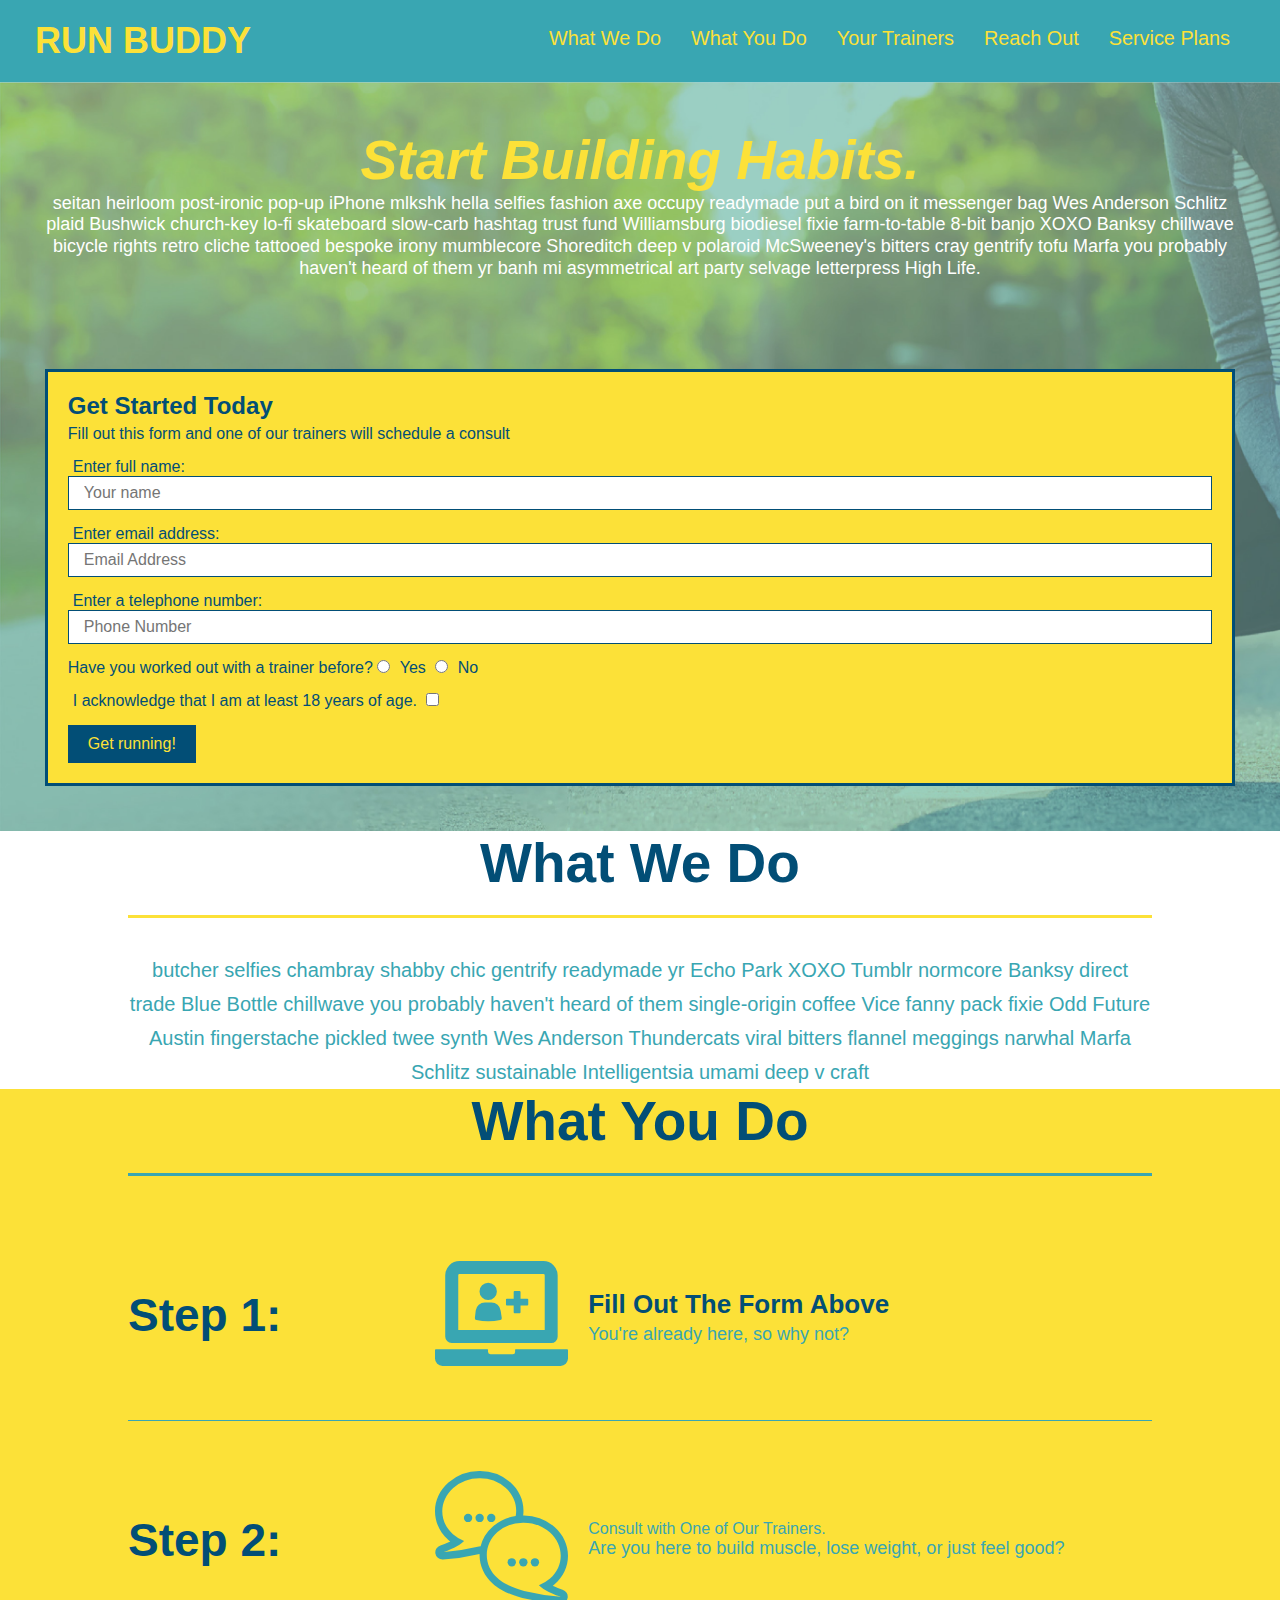
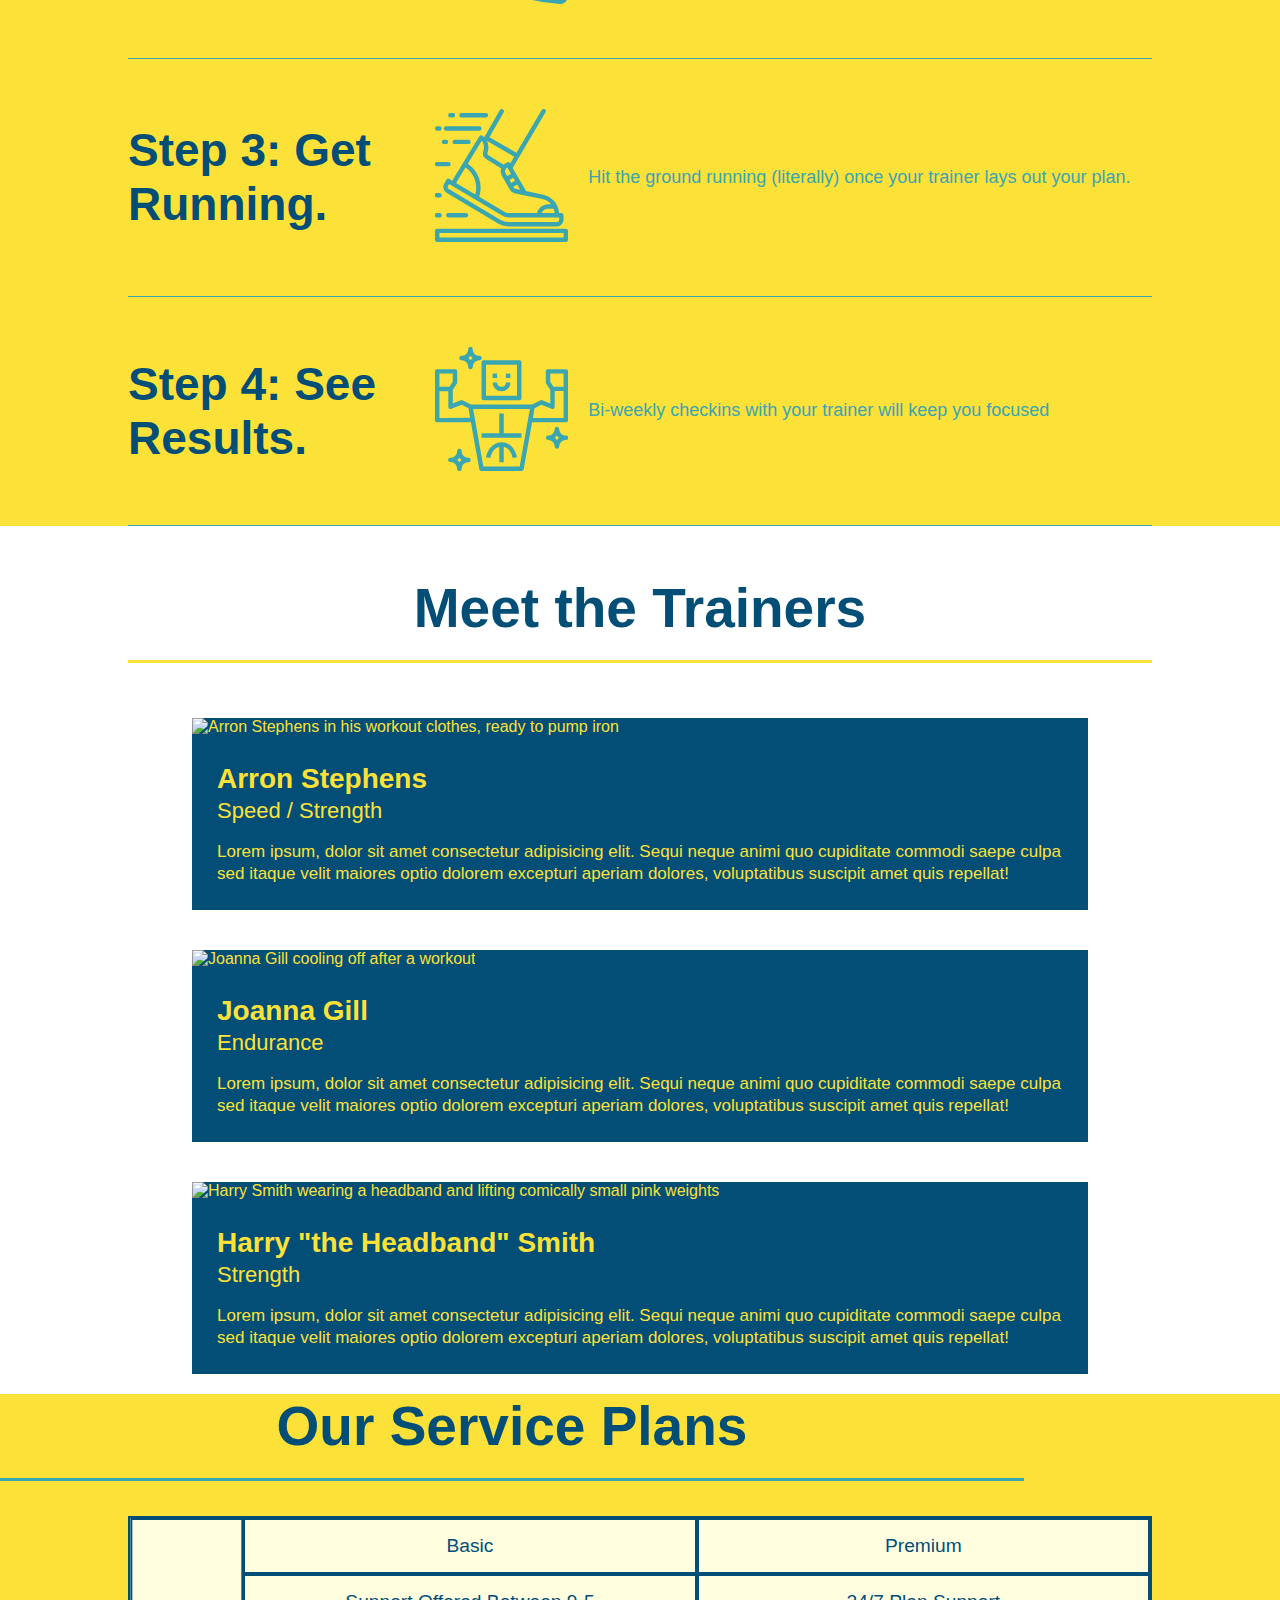
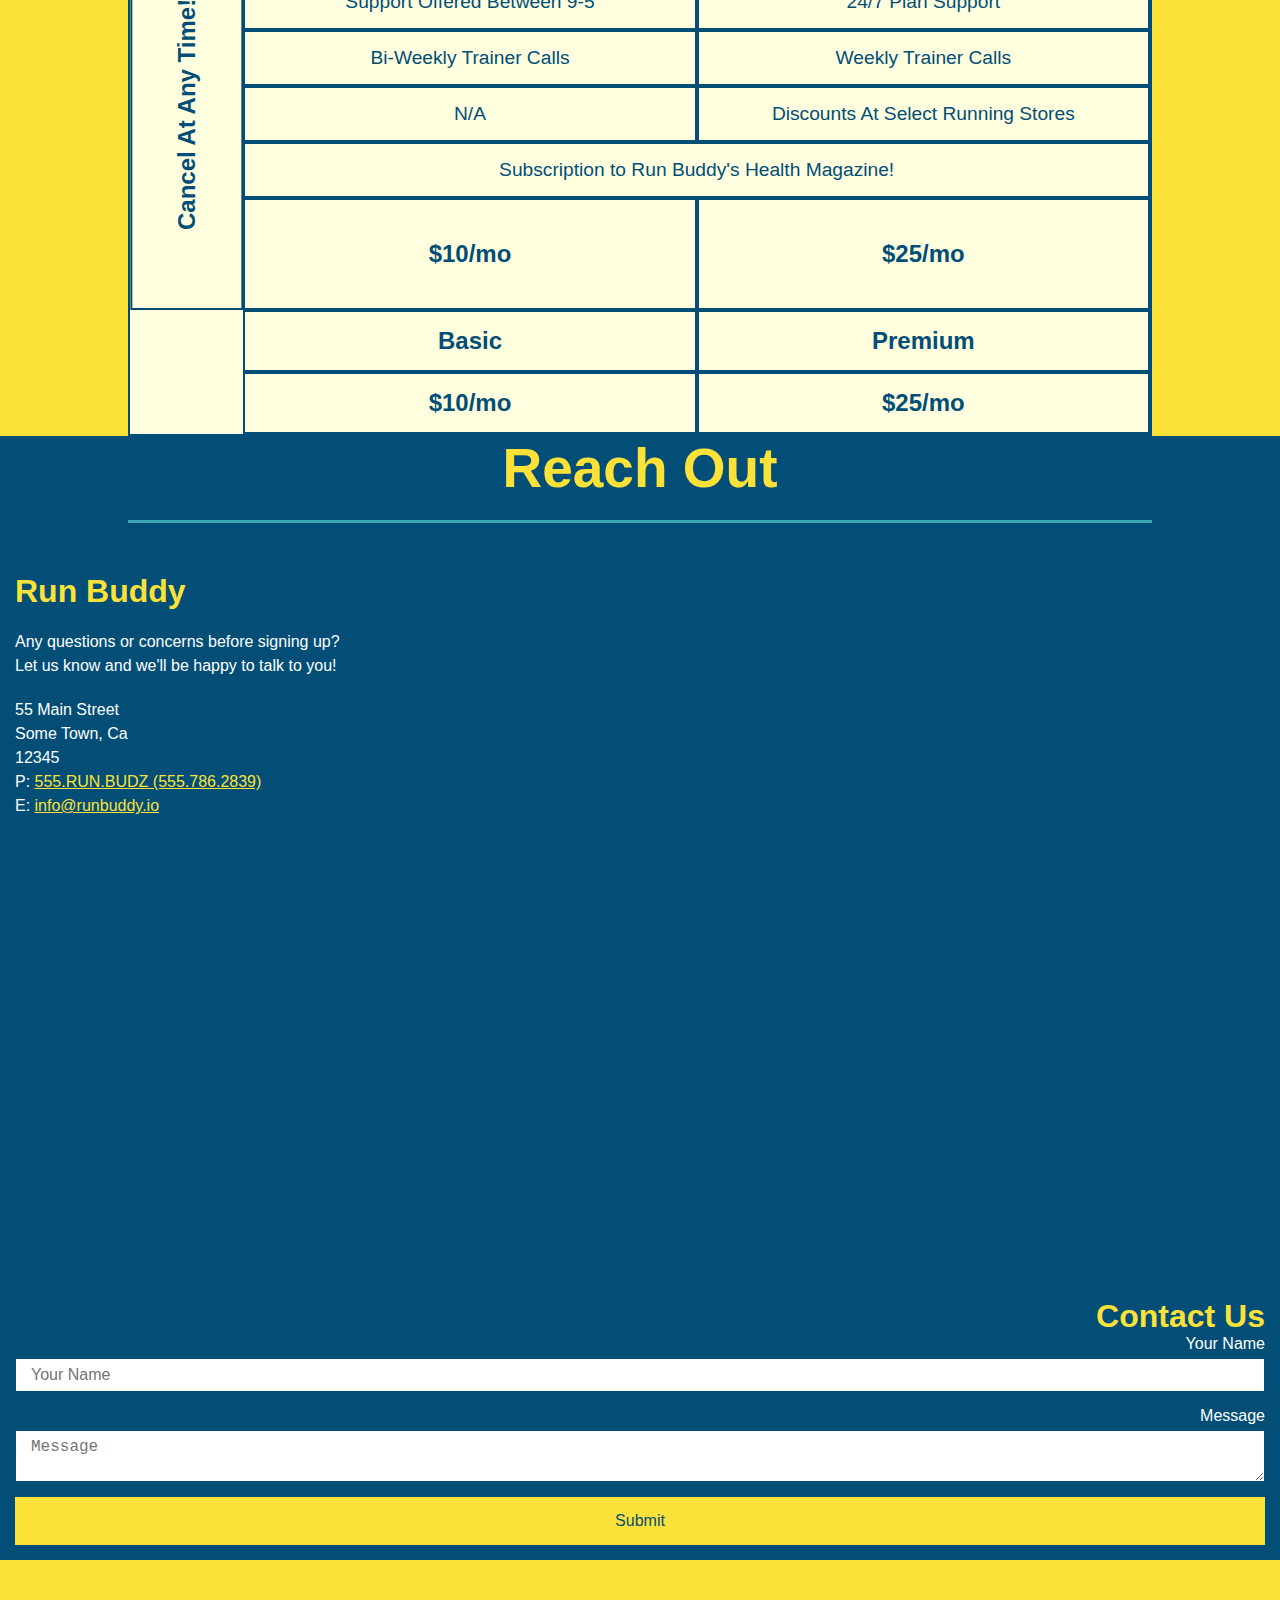
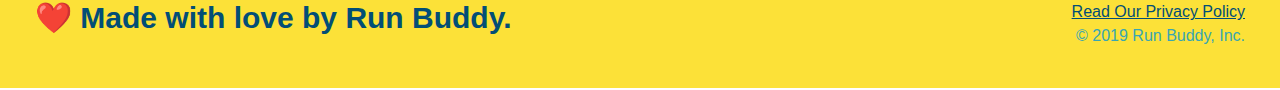
==== commit 4530e439: "added service table comparison" ====
--- a/index.html
+++ b/index.html
@@ -3,6 +3,7 @@
 
 <head>
     <meta charset="UTF-8" />
+    <meta name="viewport" content="width=device-width, initial-scale=1.0" />
     <title>Run Buddy</title>
     <link rel="stylesheet" href="./assets/css/style.css" />
 </head>
@@ -30,24 +31,30 @@
                 <li>
                     <a href="#reach-out">Reach Out</a>
                 </li>
+                <li>
+                    <a href="#service-plans">Service Plans</a>
+                </li>
             </ul>
         </nav>
     </header>
 
-    
+
 
     <!--hero/jumbotron-->
     <section class="hero">
         <div class="hero-cta">
             <h2>Start Building Habits.</h2>
             <p>
-              seitan heirloom post-ironic pop-up iPhone mlkshk hella selfies fashion axe occupy readymade put a bird on it
-              messenger bag Wes Anderson Schlitz plaid Bushwick church-key lo-fi skateboard slow-carb hashtag trust fund
-              Williamsburg biodiesel fixie farm-to-table 8-bit banjo XOXO Banksy chillwave bicycle rights retro cliche
-              tattooed bespoke irony mumblecore Shoreditch deep v polaroid McSweeney's bitters cray gentrify tofu Marfa you
-              probably haven't heard of them yr banh mi asymmetrical art party selvage letterpress High Life.
+                seitan heirloom post-ironic pop-up iPhone mlkshk hella selfies fashion axe occupy readymade put a bird
+                on it
+                messenger bag Wes Anderson Schlitz plaid Bushwick church-key lo-fi skateboard slow-carb hashtag trust
+                fund
+                Williamsburg biodiesel fixie farm-to-table 8-bit banjo XOXO Banksy chillwave bicycle rights retro cliche
+                tattooed bespoke irony mumblecore Shoreditch deep v polaroid McSweeney's bitters cray gentrify tofu
+                Marfa you
+                probably haven't heard of them yr banh mi asymmetrical art party selvage letterpress High Life.
             </p>
-          </div>
+        </div>
         <div class="hero-form">
             <h3>Get Started Today</h3>
             <p>Fill out this form and one of our trainers will schedule a consult</p>
@@ -86,14 +93,17 @@
     <section id="what-we-do" class="intro">
         <div class="flex-row">
             <h2 class="section-title primary-border">
-              What We Do
+                What We Do
             </h2>
         </div>
-        
-        <div class="flex-row">
-        <p>
-            butcher selfies chambray shabby chic gentrify readymade yr Echo Park XOXO Tumblr normcore Banksy direct trade Blue Bottle chillwave you probably haven't heard of them single-origin coffee Vice fanny pack fixie Odd Future Austin fingerstache pickled twee synth Wes Anderson Thundercats viral bitters flannel meggings narwhal Marfa Schlitz sustainable Intelligentsia umami deep v craft
-        </p>
+
+        <div class="flex-row">
+            <p>
+                butcher selfies chambray shabby chic gentrify readymade yr Echo Park XOXO Tumblr normcore Banksy direct
+                trade Blue Bottle chillwave you probably haven't heard of them single-origin coffee Vice fanny pack
+                fixie Odd Future Austin fingerstache pickled twee synth Wes Anderson Thundercats viral bitters flannel
+                meggings narwhal Marfa Schlitz sustainable Intelligentsia umami deep v craft
+            </p>
         </div>
     </section>
 
@@ -103,59 +113,59 @@
             <h2 class="section-title secondary-border">
                 What You Do
             </h2>
-        </div>    
-
-            <!--insert this img element-->
-
-            <div class="step">
-                <h3>Step 1:</h3>
-                <div class="step-info">
-                  <div class="step-img">
+        </div>
+
+        <!--insert this img element-->
+
+        <div class="step">
+            <h3>Step 1:</h3>
+            <div class="step-info">
+                <div class="step-img">
                     <img src="./assets/images/step-1.svg" alt="" />
-                  </div>
-                  <div class="step-text">
+                </div>
+                <div class="step-text">
                     <h4>Fill Out The Form Above</h4>
                     <p>You're already here, so why not?</p>
-                  </div>
-                </div>
-              </div>
+                </div>
+            </div>
+        </div>
 
         <div class="step">
             <h3>Step 2:</h3>
             <div class="step-info">
                 <div class="step-img">
                     <img src="./assets/images/step-2.svg" alt="" />
-                    </div>
-                    <div class="step-text">
-             <span>Consult with One of Our Trainers.</span>
-            <p>Are you here to build muscle, lose weight, or just feel good?</p>
-        </div>
-        </div>
+                </div>
+                <div class="step-text">
+                    <span>Consult with One of Our Trainers.</span>
+                    <p>Are you here to build muscle, lose weight, or just feel good?</p>
+                </div>
+            </div>
         </div>
 
         <div class="step">
             <h3>Step 3: <span>Get Running.</span></h3>
             <div class="step-info">
                 <div class="step-img">
-            <img src="./assets/images/step-3.svg" alt="" />
-        </div>
-        <div class="step-text">
-            <p>Hit the ground running (literally) once your trainer lays out your plan.</p>
-            </div>
-            </div>
-        </div>
-       
+                    <img src="./assets/images/step-3.svg" alt="" />
+                </div>
+                <div class="step-text">
+                    <p>Hit the ground running (literally) once your trainer lays out your plan.</p>
+                </div>
+            </div>
+        </div>
+
 
         <div class="step">
             <h3>Step 4: <span>See Results.</span></h3>
             <div class="step-info">
                 <div class="step-img">
-            <img src="./assets/images/step-4.svg" alt="" />
-            </div>
-            <div class="step-text">
-                <p>Bi-weekly checkins with your trainer will keep you focused</p>
-        </div>
-        </div>
+                    <img src="./assets/images/step-4.svg" alt="" />
+                </div>
+                <div class="step-text">
+                    <p>Bi-weekly checkins with your trainer will keep you focused</p>
+                </div>
+            </div>
         </div>
 
 
@@ -163,111 +173,202 @@
 
     <!--"meet the trainers" section-->
     <section id="your-trainers">
-     <div class="flex-row">
-        <h2 class="section-title primary-border">
-            Meet the Trainers
+        <div class="flex-row">
+            <h2 class="section-title primary-border">
+                Meet the Trainers
+            </h2>
+        </div>
+
+
+        <div class="trainers">
+            <article class="trainer">
+                <img src="./assets/images/trainer-1.jpg"
+                    alt="Arron Stephens in his workout clothes, ready to pump iron" />
+                <div class="trainer-bio">
+                    <h3 class="trainer-name">Arron Stephens</h3>
+                    <h4 class="trainer-role">Speed / Strength</h4>
+                    <p>
+                        Lorem ipsum, dolor sit amet consectetur adipisicing elit. Sequi neque animi quo cupiditate
+                        commodi saepe culpa sed
+                        itaque velit maiores optio dolorem excepturi aperiam dolores, voluptatibus suscipit amet quis
+                        repellat!
+                    </p>
+                </div>
+            </article>
+
+
+
+            <!-- second trainer bio -->
+
+            <article class="trainer">
+                <img src="./assets/images/trainer-2.jpg" alt="Joanna Gill cooling off after a workout" />
+                <div class="trainer-bio">
+                    <h3>Joanna Gill</h3>
+                    <h4>Endurance</h4>
+                    <p>
+                        Lorem ipsum, dolor sit amet consectetur adipisicing elit. Sequi neque animi quo cupiditate
+                        commodi
+                        saepe culpa sed
+                        itaque velit maiores optio dolorem excepturi aperiam dolores, voluptatibus suscipit amet quis
+                        repellat!
+                    </p>
+                </div>
+            </article>
+
+
+
+            <!-- third trainer bio -->
+
+
+            <article class="trainer">
+                <img src="./assets/images/trainer-3.jpg"
+                    alt="Harry Smith wearing a headband and lifting comically small pink weights" />
+                <div class="trainer-bio">
+                    <h3>Harry "the Headband" Smith</h3>
+                    <h4>Strength</h4>
+                    <p>
+                        Lorem ipsum, dolor sit amet consectetur adipisicing elit. Sequi neque animi quo cupiditate
+                        commodi
+                        saepe culpa sed
+                        itaque velit maiores optio dolorem excepturi aperiam dolores, voluptatibus suscipit amet quis
+                        repellat!
+                    </p>
+                </div>
+            </article>
+        </div>
+
+    </section>
+
+
+    <!-- "services" section -->
+    <section id="service-plans" class="services">
+
+        <h2 class="section-title secondary-border">
+            Our Service Plans
         </h2>
-     </div>
-     
-     
-    <div class="trainers">
-     <article class="trainer">
-        <img src="./assets/images/trainer-1.jpg" alt="Arron Stephens in his workout clothes, ready to pump iron" />
-        <div class="trainer-bio">
-          <h3 class="trainer-name">Arron Stephens</h3>
-          <h4 class="trainer-role">Speed / Strength</h4>
-          <p>
-            Lorem ipsum, dolor sit amet consectetur adipisicing elit. Sequi neque animi quo cupiditate commodi saepe culpa sed
-            itaque velit maiores optio dolorem excepturi aperiam dolores, voluptatibus suscipit amet quis repellat!
-          </p>
-        </div>
-      </article>
-    
-
-
-        <!-- second trainer bio -->
-       
-        <article class="trainer">
-            <img src="./assets/images/trainer-2.jpg" alt="Joanna Gill cooling off after a workout" />
-            <div class="trainer-bio">
-                <h3>Joanna Gill</h3>
-                <h4>Endurance</h4>
-                <p>
-                    Lorem ipsum, dolor sit amet consectetur adipisicing elit. Sequi neque animi quo cupiditate commodi
-                    saepe culpa sed
-                    itaque velit maiores optio dolorem excepturi aperiam dolores, voluptatibus suscipit amet quis
-                    repellat!
-                </p>
-            </div>
-        </article>
-    
-
-
-        <!-- third trainer bio -->
-        
-
-        <article class="trainer">
-            <img src="./assets/images/trainer-3.jpg" alt="Harry Smith wearing a headband and lifting comically small pink weights" />
-            <div class="trainer-bio">
-                <h3>Harry "the Headband" Smith</h3>
-                <h4>Strength</h4>
-                <p>
-                    Lorem ipsum, dolor sit amet consectetur adipisicing elit. Sequi neque animi quo cupiditate commodi
-                    saepe culpa sed
-                    itaque velit maiores optio dolorem excepturi aperiam dolores, voluptatibus suscipit amet quis
-                    repellat!
-                </p>
-            </div>
-        </article>
-    </div>
-
-    </section>
-
-    <!-- "reach out" section -->
+        <div class="service-grid-wrapper">
+            <div class="service-grid-container">
+                <!-- Headers -->
+
+                <!-- Headers -->
+                <div class="service-grid-item basic">
+                    Basic
+                </div>
+                <div class="service-grid-item premium">
+                    Premium
+                </div>
+                <!-- Body -->
+                <div class="service-grid-item basic">
+                    Support Offered Between 9-5
+                </div>
+
+                <div class="service-grid-item premium">
+                    24/7 Plan Support
+                </div>
+
+                <div class="service-grid-item basic">
+                    Bi-Weekly Trainer Calls
+                </div>
+
+                <div class="service-grid-item premium">
+                    Weekly Trainer Calls
+                </div>
+
+                <div class="service-grid-item basic">
+                    N/A
+                </div>
+
+                <div class="service-grid-item premium">
+                    Discounts At Select Running Stores
+                </div>
+
+                <div class="service-grid-item both">
+                    Subscription to Run Buddy's Health Magazine!
+                </div>
+
+                <div class="service-grid-item grid-price basic">
+                    $10/mo
+                </div>
+
+                <div class="service-grid-item grid-price premium">
+                    $25/mo
+                </div>
+
+                <div class="service-grid-item cancel">
+                    Cancel At Any Time!
+                </div>
+                <div class="service-grid-item grid-head basic">
+                    Basic
+                </div>
+                <div class="service-grid-item grid-head premium">
+                    Premium
+                </div>
+                <div class="service-grid-item grid-price basic">
+                    $10/mo
+                </div>
+                <div class="service-grid-item grid-price premium">
+                    $25/mo
+                </div>
+
+
+
+
+            </div> <!-- div service-grid-container -->
+        </div> <!-- div service-grid-wrapper -->
+
+    </section>
+
+
+
+
+
+
+
+
     <section id="reach-out" class="contact">
         <div class="flex-row">
-        <h2 class="section-title secondary-border">
-            Reach Out
-        </h2>
+            <h2 class="section-title secondary-border">
+                Reach Out
+            </h2>
         </div>
 
         <div class="contact-info">
             <div>
-              <h3>Run Buddy</h3>
-              <p>
-                Any questions or concerns before signing up?
-                <br />
-                Let us know and we'll be happy to talk to you!
-              </p>
-          
-              <address>
-                55 Main Street <br />
-                Some Town, Ca <br />
-                12345 <br />
-                P: <a href="tel:555.786.2839">555.RUN.BUDZ (555.786.2839)</a><br />
-                E: <a href="mailto://info@runbuddy.io">info@runbuddy.io</a>
-              </address>
-          
-            </div>
-          
+                <h3>Run Buddy</h3>
+                <p>
+                    Any questions or concerns before signing up?
+                    <br />
+                    Let us know and we'll be happy to talk to you!
+                </p>
+
+                <address>
+                    55 Main Street <br />
+                    Some Town, Ca <br />
+                    12345 <br />
+                    P: <a href="tel:555.786.2839">555.RUN.BUDZ (555.786.2839)</a><br />
+                    E: <a href="mailto://info@runbuddy.io">info@runbuddy.io</a>
+                </address>
+
+            </div>
+
             <div class="contact-form">
-              <h3>Contact Us</h3>
-              <form>
-                <label for="contact-name">Your Name</label>
-                <input type="text" id="contact-name" placeholder="Your Name" />
-          
-                <label for="contact-message">Message</label>
-                <textarea id="contact-message" placeholder="Message"></textarea>
-          
-                <button type="submit">Submit</button>
-              </form>
-            </div>
-          
+                <h3>Contact Us</h3>
+                <form>
+                    <label for="contact-name">Your Name</label>
+                    <input type="text" id="contact-name" placeholder="Your Name" />
+
+                    <label for="contact-message">Message</label>
+                    <textarea id="contact-message" placeholder="Message"></textarea>
+
+                    <button type="submit">Submit</button>
+                </form>
+            </div>
+
             <iframe
-              src="https://www.google.com/maps/embed?pb=!1m14!1m12!1m3!1d12182.30520634488!2d-74.0652613!3d40.2407219!2m3!1f0!2f0!3f0!3m2!1i1024!2i768!4f13.1!5e0!3m2!1sen!2sus!4v1561060983193!5m2!1sen!2sus"
-              frameborder="0" style="border:0" allowfullscreen></iframe>
-          
-          </div>
+                src="https://www.google.com/maps/embed?pb=!1m14!1m12!1m3!1d12182.30520634488!2d-74.0652613!3d40.2407219!2m3!1f0!2f0!3f0!3m2!1i1024!2i768!4f13.1!5e0!3m2!1sen!2sus!4v1561060983193!5m2!1sen!2sus"
+                frameborder="0" style="border:0" allowfullscreen></iframe>
+
+        </div>
     </section>
 
     <!--footer-->
--- a/assets/css/style.css
+++ b/assets/css/style.css
@@ -3,6 +3,7 @@
     color: #39a6b2;
     font-family: Helvetica, Arial, sans-serif;
 }
+
 /* apply styles to <header> */
 header {
     padding: 20px 35px;
@@ -11,38 +12,45 @@
     justify-content: space-between;
     flex-wrap: wrap;
 }
+
 header h1 {
     font-weight: bold;
     font-size: 36px;
     color: #fce138;
     margin: 0;
-    
-}
+
+}
+
 header a {
     text-decoration: none;
     color: #fce138;
 }
+
 header nav {
-    
+
     margin: 7px 0;
 }
+
 header nav ul {
     display: flex;
     flex-wrap: wrap;
     justify-content: space-between;
     align-items: center;
     list-style: none;
-  }
+}
+
 header nav ul li a {
-    margin: 0 30px;
+    padding: 10px 15px;
     font-weight: lighter;
     font-size: 1.55vw;
 }
+
 * {
     margin: 0;
     padding: 0;
     box-sizing: border-box;
 }
+
 footer {
     background: #fce138;
     width: 100%;
@@ -51,17 +59,20 @@
     justify-content: space-between;
     flex-wrap: wrap;
 }
+
 footer h2 {
 
     color: #024e76;
     font-size: 30px;
     margin: 0;
 }
+
 footer div {
-    
+
     line-height: 1.5;
     text-align: right;
 }
+
 footer a {
     color: #024e76;
 }
@@ -73,21 +84,25 @@
     display: flex;
     justify-content: center;
     flex-wrap: wrap;
-    
-}
+    align-items: flex-start;
+
+}
+
 .hero-cta {
     width: 35%;
     text-align: right;
     margin: 3.5%;
     color: #fff;
     font-size: 18px;
-    line-height: 1.3;
-}
+    line-height: 1.2;
+}
+
 .hero-cta h2 {
     font-style: italic;
     font-size: 55px;
     color: #fce138;
 }
+
 .hero-form {
     border: 3px solid #024e76;
     background-color: #fce138;
@@ -95,15 +110,18 @@
     color: #024e76;
     width: 40%;
     margin: 3.5%;
- 
-}
+
+}
+
 .hero-form h3 {
     font-size: 24px;
     margin: 0;
 }
+
 .hero-form p {
     margin: 5px 0 15px 0;
 }
+
 .form-input {
     border: 1px solid #024e76;
     display: block;
@@ -113,9 +131,11 @@
     width: 100%;
     margin-bottom: 15px;
 }
+
 .hero-form label {
     margin: 0 5px;
 }
+
 .hero-form button {
     color: #fce138;
     background-color: #024e76;
@@ -123,6 +143,7 @@
     padding: 10px 20px;
     font-size: 16px;
 }
+
 /* Hero Style End */
 
 .intro p {
@@ -134,9 +155,10 @@
     text-align: center;
 }
 
-.steps { 
+.steps {
     background: #fce138;
 }
+
 .step {
     margin: 50px auto;
     padding-bottom: 50px;
@@ -146,57 +168,56 @@
     flex-wrap: wrap;
     align-items: center;
     justify-content: space-between;
-  }
-
-  .step-info {
-      flex: 2 70%;
-      display: flex;
-      flex-wrap: wrap;
-      align-items: center;
-  }
-
-  .step-img {
+}
+
+.step-info {
+    flex: 2 70%;
+    display: flex;
+    flex-wrap: wrap;
+    align-items: center;
+}
+
+.step-img {
     flex: 1 12%;
     margin-right: 20px;
-  }
-
-  .step-text {
+}
+
+.step-text {
     flex: 12;
-  }
-
-  .step-img img {
+}
+
+.step-img img {
     max-width: 100%;
-  }
+}
 
 
 
 .section-title {
-    font-size: 55px;
+    font-size: 48px;
     border-bottom: 3px solid;
     color: #024e76;
-  }
-  
+}
+
 .primary-border {
     border-color: #fce138;
 }
-  
+
 .secondary-border {
     border-color: #39a6b2;
 }
 
-
-  
 .step h3 {
     color: #024e76;
     font-size: 46px;
     flex: 1 30%;
 }
+
 .step-text h4 {
     font-size: 26px;
     line-height: 1.5;
     color: #024e76;
-  }
-  
+}
+
 .step-text p {
     color: #39a6b2;
     font-size: 18px;
@@ -208,41 +229,46 @@
     margin: 20px;
     background: #024e76;
     color: #fce138;
-    
-}
+
+}
+
 .trainers {
     width: 100%;
     margin: 0 auto;
     display: flex;
     flex-wrap: wrap;
     justify-content: space-around;
-  }
+}
+
 .trainer img {
     width: 100%;
-    
-}
-  
+
+}
+
 .trainer-bio {
     padding: 25px;
     line-height: 1.3;
 }
+
 .text-left {
     text-align: left;
 }
+
 .text-right {
     text-align: right;
 }
+
 .trainer-bio h3 {
     font-size: 28px;
 }
-   
-  
+
+
 .trainer-bio h4 {
     font-weight: lighter;
     font-size: 22px;
     margin-bottom: 15px;
 }
-  
+
 .trainer-bio p {
     font-size: 17px;
 }
@@ -250,6 +276,7 @@
 .contact {
     background-color: #024e76;
 }
+
 .section-title {
     font-size: 55px;
     display: inline-block;
@@ -261,6 +288,7 @@
     margin: 0 auto 35px auto;
     width: 50%;
 }
+
 .contact h2 {
     color: #fce138;
 }
@@ -271,38 +299,44 @@
     flex-wrap: wrap;
 }
 
-.contact-info > * {
+.contact-info>* {
     flex: 1;
     margin: 15px;
-  }
+}
+
 .contact-info iframe {
-    
+
     height: 400px;
 }
+
 .contact-info div {
-    
+
     color: white;
 }
+
 .contact-info h3 {
     color: #fce138;
     font-size: 32px;
-  }
-  
-  .contact-info p, .contact-info address {
+}
+
+.contact-info p,
+.contact-info address {
     margin: 20px 0;
     line-height: 1.5;
     font-size: 16px;
     font-style: normal;
-  }
-  
-  .contact-info a {
-    color: #fce138;
-  }
+}
+
+.contact-info a {
+    color: #fce138;
+}
 
 .contact-form {
     text-align: right;
 }
-.contact-form input, .contact-form textarea {
+
+.contact-form input,
+.contact-form textarea {
     border: 1px solid #024e76;
     display: block;
     padding: 7px 15px;
@@ -313,6 +347,7 @@
     margin-top: 5px;
 
 }
+
 .contact-form button {
     width: 100%;
     border: none;
@@ -323,11 +358,196 @@
     font-size: 16px;
 
 }
+
 .flex-row {
     display: flex;
 }
-  
-  /* REACH OUT STYLES END */
-
-
-
+
+/* SERVICE STYLES BEGIN */
+.services {
+    background: #fce138;
+}
+
+.service-grid-wrapper {
+    display: flex;
+    width: 100%;
+    justify-content: center;
+}
+
+.service-grid-container {
+    background: lightyellow;
+    width: 80%;
+    display: grid;
+    /* repeat(iterator, size) */
+    grid-template-columns: 1fr repeat(2, 4fr);
+    grid-template-rows: repeat(5, 1fr) 2fr;
+    border: 2px solid #024e76;
+    color: #024e76;
+    font-size: 1.2rem;
+}
+
+.service-grid-item {
+    padding: 15px 0;
+    border: 2px solid #024e76;
+    display: flex;
+    align-items: center;
+    justify-content: center;
+    text-align: center;
+}
+
+/* specific match */
+.service-grid-item.basic {
+    grid-column: 2 / span 1;
+}
+
+.service-grid-item.both {
+    grid-column: 2 / span 2;
+}
+
+.service-grid-item.cancel {
+    writing-mode: vertical-lr;
+    grid-column: 1;
+    grid-row: 1 / -1;
+    transform: rotate(180deg);
+}
+
+.grid-head,
+.grid-price,
+.service-grid-item.cancel {
+    font-size: 1.5rem;
+    font-weight: bold;
+}
+
+
+
+/* MEDIA QUERY FOR SMALLER DESKTOP SCREENS AND SMALLER */
+@media screen and (max-width: 980px) {
+    header {
+        padding-bottom: 0;
+        justify-content: center;
+    }
+
+    header h1 {
+        width: 100%;
+        text-align: center;
+    }
+
+    header nav ul {
+        margin-top: 20px;
+        width: 100%;
+        justify-content: center;
+    }
+
+    header nav ul li a {
+        font-size: 20px;
+    }
+
+    footer h2,
+    footer div {
+        text-align: center;
+        width: 100%;
+    }
+}
+
+.hero-cta,
+.hero-form {
+    width: 100%;
+}
+
+.hero-cta {
+    text-align: center;
+}
+
+.section-title {
+    width: 80%;
+}
+
+.trainer {
+    flex: 0 70%;
+}
+
+.contact-info iframe {
+    flex: 1 100%;
+}
+
+/* MEDIA QUERY FOR TABLETS AND SMALLER */
+@media screen and (max-width: 768px) {
+
+    section {
+        padding: 30px 15px;
+    }
+
+    .step h3 {
+        flex: 1 100%;
+        text-align: center;
+    }
+
+    .step-info {
+        flex: 2 100%;
+        text-align: center;
+        justify-content: center;
+    }
+
+    .step-img {
+        flex: 0 32%;
+        margin-right: 0;
+        margin-top: 15px;
+        margin-bottom: 15px;
+    }
+
+    .step-text {
+        flex: 100%;
+    }
+
+    .service-grid-container {
+        grid-template-columns: 1fr 1fr;
+    }
+
+    .service-grid-item.basic {
+        grid-column: 1;
+    }
+
+    .service-grid-item.both {
+        grid-column: 1 / -1;
+    }
+
+    .service-grid-item.cancel {
+        transform: none;
+        writing-mode: unset;
+        grid-column: 1 / -1;
+        grid-row: -1;
+    }
+}
+
+
+/* MEDIA QUERY FOR MOBILE PHONES AND SMALLER */
+@media screen and (max-width: 575px) {
+
+    .hero-form button {
+        width: 100%;
+    }
+
+    .section-title {
+        width: 95%;
+    }
+
+    .intro p {
+        width: 100%;
+    }
+
+    .trainer {
+        flex: 0 100%;
+    }
+
+    .contact-info {
+        text-align: center;
+    }
+
+    .contact-info>* {
+        flex: 0 100%;
+    }
+}
+
+.contact-form {
+    order: 3;
+}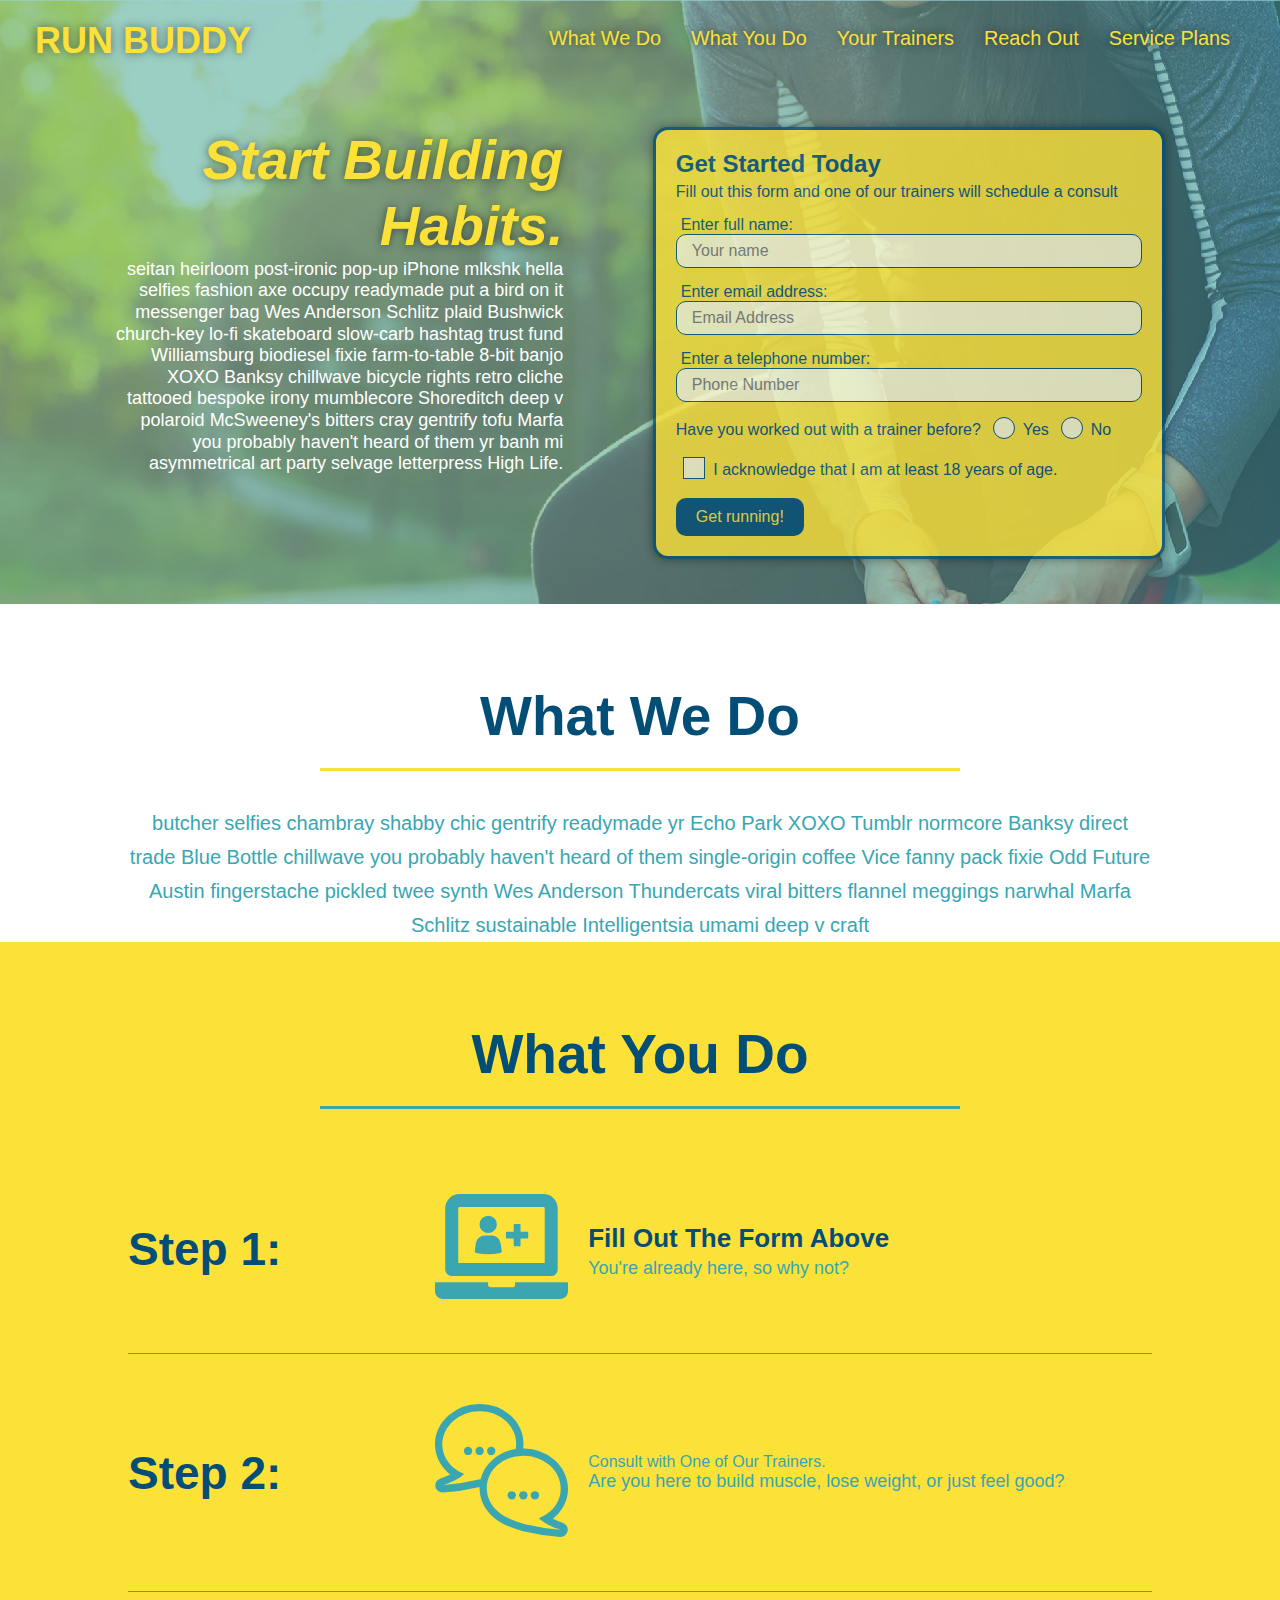
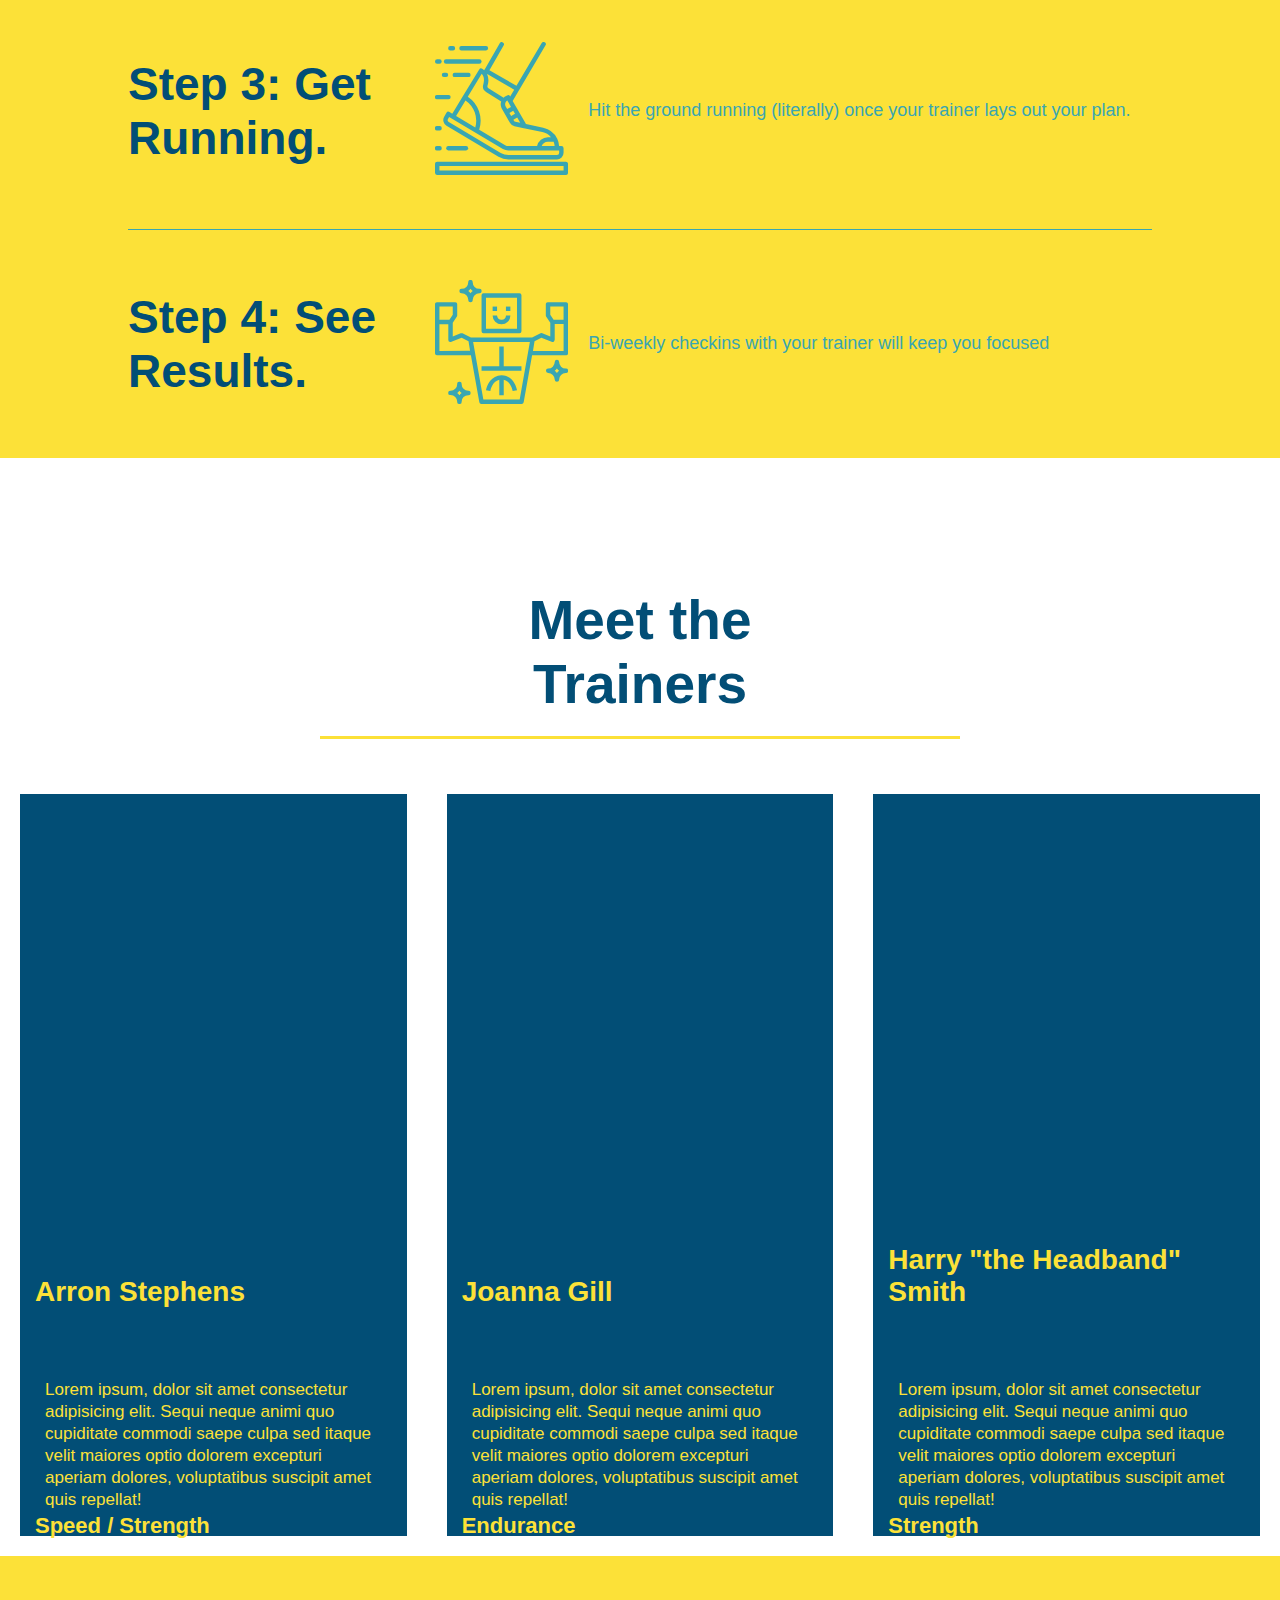
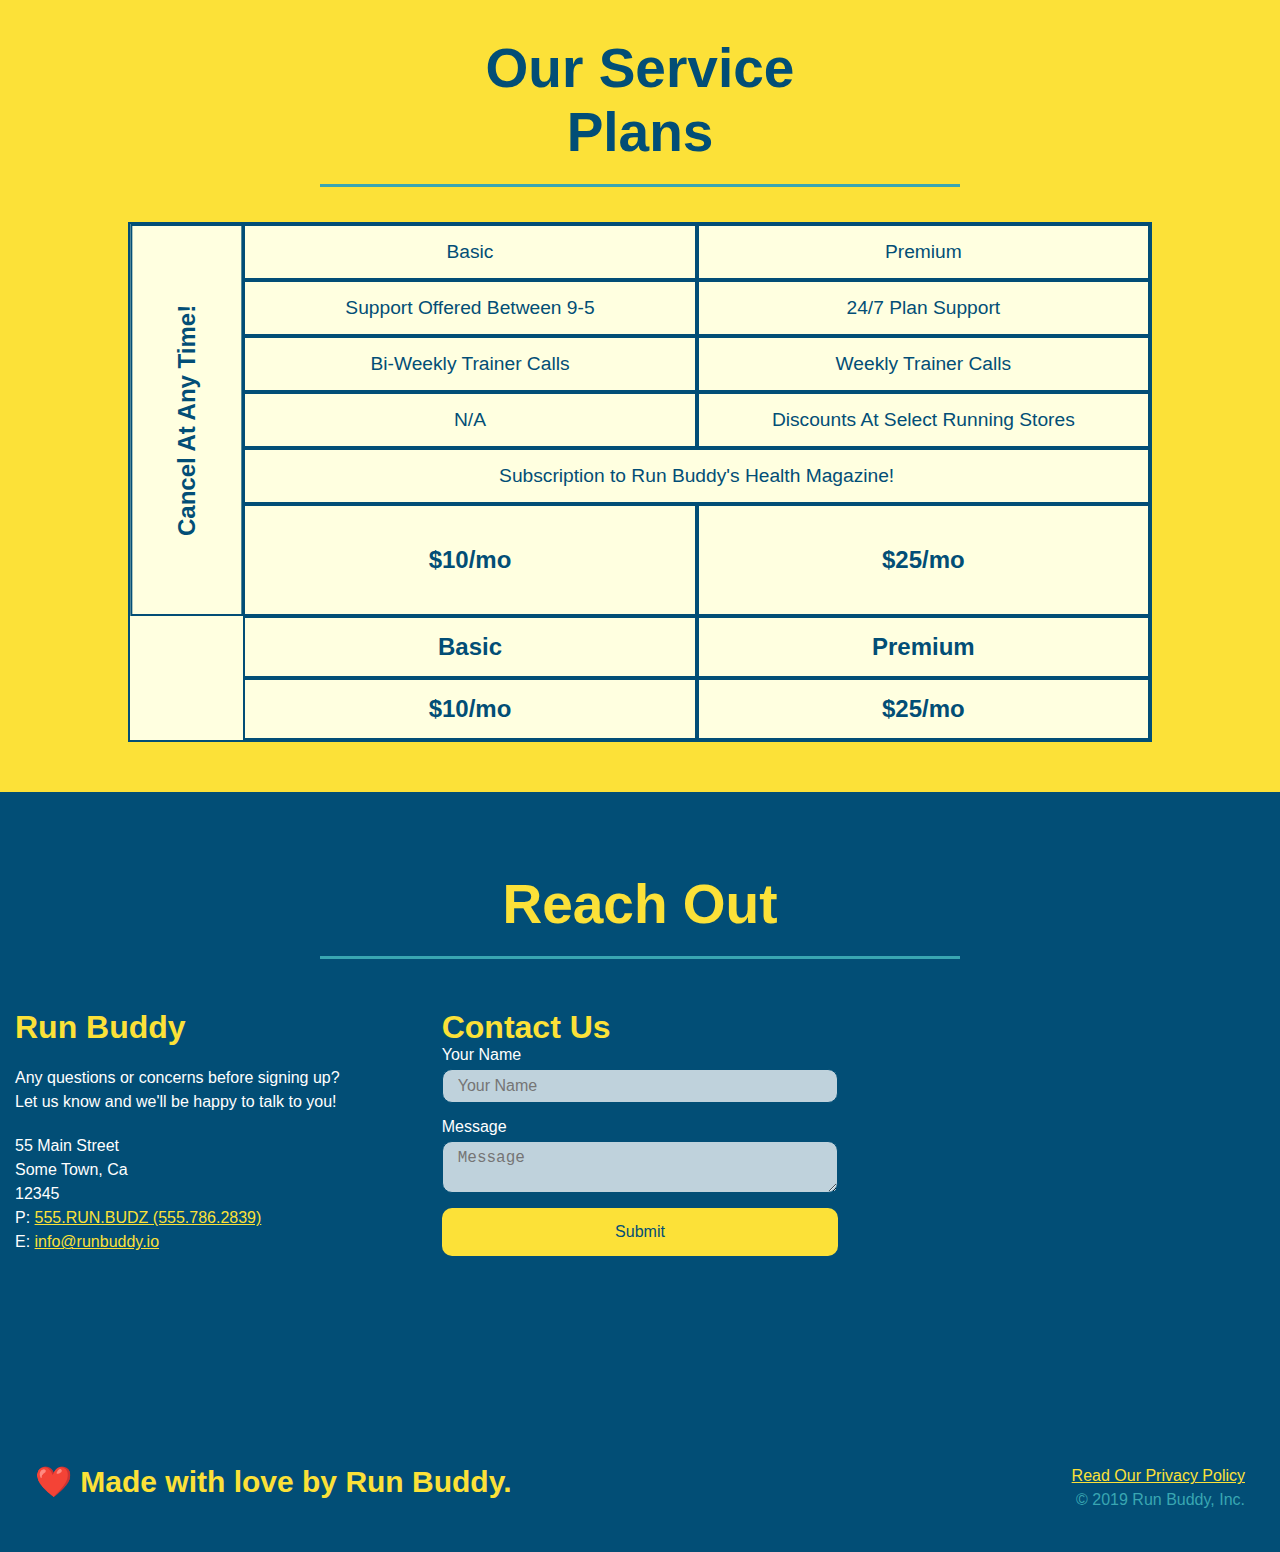
==== commit 97056746: "gradients added" ====
--- a/index.html
+++ b/index.html
@@ -70,17 +70,21 @@
                 <input type="text" placeholder="Phone Number" name="phone" id="phone" class="form-input" />
                 <p>
                     Have you worked out with a trainer before?
-                    <input type="radio" name="trainer-confirm" id="trainer-yes" />
-                    <label for="trainer-yes">Yes</label>
-                    <input type="radio" name="trainer-confirm" id="trainer-no" />
-                    <label for="trainer-no">No</label>
-                </p>
-                <p>
-                    <label for="checkbox">
-                        I acknowledge that I am at least 18 years of age.
-                    </label>
-                    <input type="checkbox" name="age-confirm" id="checkbox" />
-                </p>
+                    <span class="radio-wrapper">
+                      <input type="radio" name="trainer-confirm" id="trainer-yes" />
+                      <label for="trainer-yes">Yes</label>
+                    </span>
+                    <span class="radio-wrapper">
+                      <input type="radio" name="trainer-confirm" id="trainer-no" />
+                      <label for="trainer-no">No</label>
+                    </span>
+                  </p>
+                  <p>
+                    <span class="checkbox-wrapper">
+                      <input type="checkbox" name="age-confirm" id="checkbox" />
+                      <label for="checkbox">I acknowledge that I am at least 18 years of age.</label>
+                    </span>
+                  </p>
                 <button type="submit">
                     Get running!
                 </button>
@@ -181,31 +185,35 @@
 
 
         <div class="trainers">
+            
             <article class="trainer">
-                <img src="./assets/images/trainer-1.jpg"
-                    alt="Arron Stephens in his workout clothes, ready to pump iron" />
+                <div class="trainer-img trainer-1">
+                  <div>
+                    <h3>Arron Stephens</h3>
+                    <h4>Speed / Strength</h4>
+                  </div>
+                </div>
                 <div class="trainer-bio">
-                    <h3 class="trainer-name">Arron Stephens</h3>
-                    <h4 class="trainer-role">Speed / Strength</h4>
-                    <p>
-                        Lorem ipsum, dolor sit amet consectetur adipisicing elit. Sequi neque animi quo cupiditate
-                        commodi saepe culpa sed
-                        itaque velit maiores optio dolorem excepturi aperiam dolores, voluptatibus suscipit amet quis
-                        repellat!
-                    </p>
-                </div>
-            </article>
+                  <p>
+                    Lorem ipsum, dolor sit amet consectetur adipisicing elit. Sequi neque animi quo cupiditate commodi saepe culpa sed itaque velit maiores optio dolorem excepturi aperiam dolores, voluptatibus suscipit amet quis repellat!
+                  </p>
+                </div>
+              </article>
 
 
 
             <!-- second trainer bio -->
 
             <article class="trainer">
-                <img src="./assets/images/trainer-2.jpg" alt="Joanna Gill cooling off after a workout" />
-                <div class="trainer-bio">
+                <div class="trainer-img trainer-2">
+                 <div>
+                
                     <h3>Joanna Gill</h3>
                     <h4>Endurance</h4>
-                    <p>
+                 </div>
+                </div>
+                <div class="trainer-bio">
+                   <p>
                         Lorem ipsum, dolor sit amet consectetur adipisicing elit. Sequi neque animi quo cupiditate
                         commodi
                         saepe culpa sed
@@ -221,11 +229,14 @@
 
 
             <article class="trainer">
-                <img src="./assets/images/trainer-3.jpg"
-                    alt="Harry Smith wearing a headband and lifting comically small pink weights" />
+                <div class="trainer-img trainer-3">
+                    <div>
+                        <h3>Harry "the Headband" Smith</h3>
+                        <h4>Strength</h4>
+                    </div>
+                </div>
                 <div class="trainer-bio">
-                    <h3>Harry "the Headband" Smith</h3>
-                    <h4>Strength</h4>
+                    
                     <p>
                         Lorem ipsum, dolor sit amet consectetur adipisicing elit. Sequi neque animi quo cupiditate
                         commodi
--- a/assets/css/style.css
+++ b/assets/css/style.css
@@ -1,3 +1,10 @@
+:root {
+    --primary-color: #fce138;
+    --secondary-color: #024e76;
+    --tertiary-color: #39a6b2;
+}
+
+
 body {
     /*more on this crazy alphanumerical value in a minue! */
     color: #39a6b2;
@@ -11,13 +18,22 @@
     display: flex;
     justify-content: space-between;
     flex-wrap: wrap;
+    position: -webkit-sticky;
+    position: sticky;
+    top: 0;
+    background-image: url("../images/hero-bg.jpg");
+    background-size: cover;
+    background-position: 80%;
+    background-attachment: fixed;
+    z-index: 9999;
 }
 
 header h1 {
     font-weight: bold;
     font-size: 36px;
-    color: #fce138;
+    var(--primary-color)
     margin: 0;
+    text-shadow: 0 0 10px rgba(0, 0, 0, 0.5);
 
 }
 
@@ -43,6 +59,14 @@
     padding: 10px 15px;
     font-weight: lighter;
     font-size: 1.55vw;
+    text-shadow: 0 0 10px rgba(0, 0, 0, 0.5);
+}
+
+header nav ul li a:hover {
+    background: #fce138;
+    color: #024e76;
+    border-radius: 15px;
+    text-shadow: none;
 }
 
 * {
@@ -52,7 +76,7 @@
 }
 
 footer {
-    background: #fce138;
+    background: #024e76;
     width: 100%;
     padding: 40px 35px;
     display: flex;
@@ -62,7 +86,7 @@
 
 footer h2 {
 
-    color: #024e76;
+    color: #fce138;
     font-size: 30px;
     margin: 0;
 }
@@ -74,17 +98,19 @@
 }
 
 footer a {
-    color: #024e76;
+    color: #fce138;
 }
 
 /* Hero Style Start */
 .hero {
     background-image: url("../images/hero-bg.jpg");
     background-size: cover;
+    background-position: 80%;
     display: flex;
     justify-content: center;
     flex-wrap: wrap;
     align-items: flex-start;
+    background-attachment: fixed;
 
 }
 
@@ -101,6 +127,7 @@
     font-style: italic;
     font-size: 55px;
     color: #fce138;
+    text-shadow: 0 0 10px rgba(0, 0, 0, 0.5);
 }
 
 .hero-form {
@@ -110,6 +137,9 @@
     color: #024e76;
     width: 40%;
     margin: 3.5%;
+    box-shadow: 0 0 10px rgba(0, 0, 0, 0.5);
+    border-radius: 15px;
+    opacity: 80%;
 
 }
 
@@ -130,6 +160,13 @@
     color: #024e76;
     width: 100%;
     margin-bottom: 15px;
+    border-radius: 10px;
+    background-color: rgba(255, 255, 255, 0.75);
+}
+
+.form-input:focus {
+    background-color: rgba(255, 255, 255, 1);
+    outline: none;
 }
 
 .hero-form label {
@@ -142,6 +179,11 @@
     border: none;
     padding: 10px 20px;
     font-size: 16px;
+    border-radius: 10px;
+}
+
+.hero-form button:hover {
+    background-color: #39a6b2;
 }
 
 /* Hero Style End */
@@ -163,13 +205,20 @@
     margin: 50px auto;
     padding-bottom: 50px;
     width: 80%;
-    border-bottom: 1px solid #39a6b2;
     display: flex;
     flex-wrap: wrap;
     align-items: center;
     justify-content: space-between;
 }
 
+.step:nth-child(even) {
+    border-bottom: 1px solid #39a6b2;
+}
+
+.step:not(:last-child) {
+    border-bottom: 1px solid #39a6b2;
+}
+
 .step-info {
     flex: 2 70%;
     display: flex;
@@ -224,13 +273,14 @@
 }
 
 
-.trainer {
+.trainer{
     flex: 1;
     margin: 20px;
     background: #024e76;
     color: #fce138;
-
-}
+    
+}
+
 
 .trainers {
     width: 100%;
@@ -238,17 +288,62 @@
     display: flex;
     flex-wrap: wrap;
     justify-content: space-around;
-}
-
-.trainer img {
+
+    
+}
+
+.trainer-img {
     width: 100%;
-
-}
+    min-height: 560px;
+    display: flex;
+    padding: 15px;
+    align-items: flex-end;
+    position: relative;
+    
+}
+  .trainer-img::after {
+    content: "";
+    height: 100%;
+    width: 100%;
+    background: linear-gradient(rgba(252, 225, 56, 0.3), #024e76);
+    position: absolute;
+    top: 0;
+    left: 0;
+    opacity: 0;
+    transition: ???;
+  }
+   
+
+  .trainer-img h3 {
+    /* position: relative; */
+    z-index: 5000;
+    font-size: 28px;
+    margin-bottom: 5px;
+    /* top: 200px; */
+  }
+  
+  .trainer-img h4 {
+    position: relative;
+    z-index: 5000;
+    font-size: 22px;
+    top: 200px;
+    
+  }
 
 .trainer-bio {
     padding: 25px;
     line-height: 1.3;
 }
+.trainer-1 {
+    background-image: url("../images/trainer-1.jpg");
+    
+  }
+  .trainer-2 {
+    background-image: url("../images/trainer-2.jpg");
+  }
+  .trainer-3 {
+    background-image: url("../images/trainer-3.jpg");
+  }
 
 .text-left {
     text-align: left;
@@ -273,13 +368,13 @@
     font-size: 17px;
 }
 
+
 .contact {
     background-color: #024e76;
 }
 
 .section-title {
     font-size: 55px;
-    display: inline-block;
     padding: 0 100px 20px 100px;
     margin-bottom: 35px;
     color: #024e76;
@@ -287,6 +382,7 @@
     text-align: center;
     margin: 0 auto 35px auto;
     width: 50%;
+    padding-top: 80px;
 }
 
 .contact h2 {
@@ -331,9 +427,6 @@
     color: #fce138;
 }
 
-.contact-form {
-    text-align: right;
-}
 
 .contact-form input,
 .contact-form textarea {
@@ -345,6 +438,15 @@
     width: 100%;
     margin-bottom: 15px;
     margin-top: 5px;
+    border-radius: 10px;
+    background-color: rgba(255, 255, 255, 0.75);
+
+}
+
+.contact-form input:focus,
+.contact-form textarea:focus {
+    background-color: rgba(255, 255, 255, 1);
+    outline: none;
 
 }
 
@@ -356,7 +458,76 @@
     text-align: center;
     padding: 15px 0;
     font-size: 16px;
-
+    border-radius: 10px;
+
+}
+
+.contact-form button:hover {
+    color: #fce138;
+    background: #39a6b2;
+}
+
+.checkbox-wrapper input,
+.radio-wrapper input {
+    opacity: 0;
+}
+
+.checkbox-wrapper label,
+.radio-wrapper label {
+    position: relative;
+    left: 10px;
+    margin: 10px;
+    line-height: 1.6;
+}
+
+.checkbox-wrapper label::before,
+.radio-wrapper label::before {
+    content: "";
+    height: 20px;
+    width: 20px;
+    background: rgba(255, 255, 255, 0.75);
+    border: 1px solid #024e76;
+    position: absolute;
+    top: -4px;
+    left: -30px;
+}
+
+.checkbox-wrapper label::after {
+    content: "";
+    height: 6px;
+    width: 14px;
+    border-left: 2px solid #024e76;
+    border-bottom: 2px solid #024e76;
+    position: absolute;
+    left: -26px;
+    top: 1px;
+    transform: rotate(-58deg);
+}
+
+.radio-wrapper label::before {
+    border-radius: 50%;
+}
+
+.radio-wrapper label::after {
+    content: "";
+    width: 20px;
+    height: 20px;
+    border-radius: 50%;
+    background: #024e76;
+    position: absolute;
+    left: -29px;
+    top: -3px;
+    background-image: radial-gradient(circle, #39a6b2, #024e76);
+}
+
+.checkbox-wrapper input+label::after,
+.radio-wrapper input+label::after {
+    content: none;
+}
+
+.checkbox-wrapper input:checked+label::after,
+.radio-wrapper input:checked+label::after {
+    content: "";
 }
 
 .flex-row {
@@ -366,6 +537,7 @@
 /* SERVICE STYLES BEGIN */
 .services {
     background: #fce138;
+    padding-bottom: 50px;
 }
 
 .service-grid-wrapper {
@@ -419,12 +591,11 @@
 }
 
 
-
-/* MEDIA QUERY FOR SMALLER DESKTOP SCREENS AND SMALLER */
 @media screen and (max-width: 980px) {
     header {
         padding-bottom: 0;
         justify-content: center;
+        position: relative;
     }
 
     header h1 {
@@ -447,34 +618,32 @@
         text-align: center;
         width: 100%;
     }
-}
-
-.hero-cta,
-.hero-form {
-    width: 100%;
-}
-
-.hero-cta {
-    text-align: center;
-}
-
-.section-title {
-    width: 80%;
-}
-
-.trainer {
-    flex: 0 70%;
-}
-
-.contact-info iframe {
-    flex: 1 100%;
-}
-
-/* MEDIA QUERY FOR TABLETS AND SMALLER */
-@media screen and (max-width: 768px) {
-
-    section {
-        padding: 30px 15px;
+
+    .hero-cta,
+    .hero-form {
+        width: 100%;
+    }
+
+    .hero-cta {
+        text-align: center;
+    }
+
+    .section-title {
+        width: 80%;
+    }
+
+    .trainer {
+        flex: 0 70%;
+    }
+
+    .contact-info iframe {
+        flex: 1 100%;
+    }
+
+    @media screen and (max-width: 768px) {
+        section {
+            padding: 30px 15px;
+        }
     }
 
     .step h3 {
@@ -499,28 +668,8 @@
         flex: 100%;
     }
 
-    .service-grid-container {
-        grid-template-columns: 1fr 1fr;
-    }
-
-    .service-grid-item.basic {
-        grid-column: 1;
-    }
-
-    .service-grid-item.both {
-        grid-column: 1 / -1;
-    }
-
-    .service-grid-item.cancel {
-        transform: none;
-        writing-mode: unset;
-        grid-column: 1 / -1;
-        grid-row: -1;
-    }
-}
-
-
-/* MEDIA QUERY FOR MOBILE PHONES AND SMALLER */
+}
+
 @media screen and (max-width: 575px) {
 
     .hero-form button {
@@ -546,8 +695,8 @@
     .contact-info>* {
         flex: 0 100%;
     }
-}
-
-.contact-form {
-    order: 3;
+
+    .contact-form {
+        order: 3;
+    }
 }